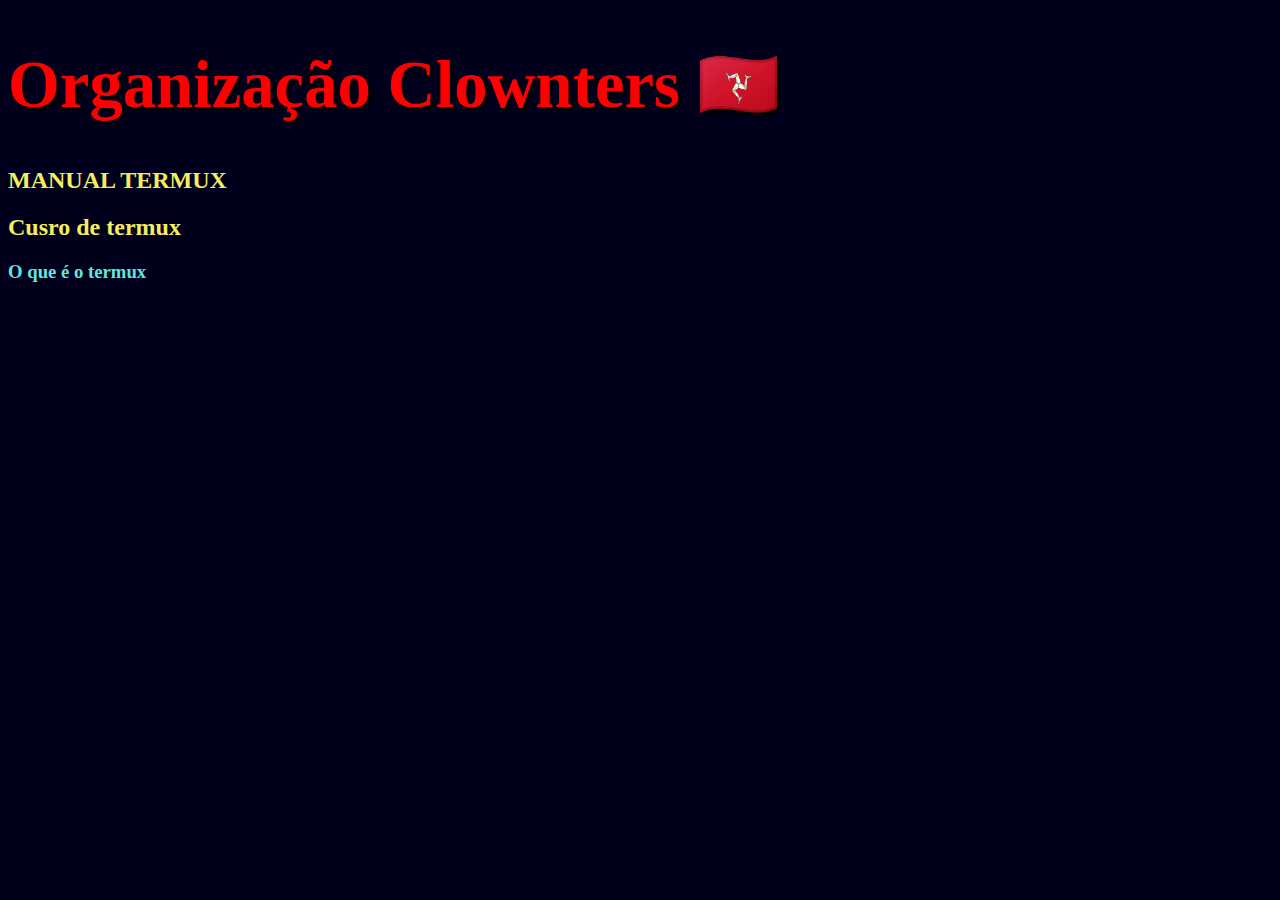
==== index.html @ b425c4f1 "Create index.html" ====
<!DOCTYPE html>
<html lang=pt-br>
  <head>
    <meta charset=UTF-8 content="Learn for free">
    <title>script</title>
    <style>
      h1
      {
        font-family: Ariel;
        font-size: 50pt;
        color: red;
        text-shadow: 3px 3px 3px black;
      }
      h2
      {
	font-family: verdana;
	color: #F3EE5F;
      }
      h3
      {
        font-family: verdana;
	color: #5FE7DF;
      }
    </style>
  </head>
  <body style="background-color:#00001c">
    <h1>Organização Clownters 🇮🇲</h1>
    <h2>MANUAL TERMUX<h2>
      <h2>Cusro de termux<h2>
        <h3>O que é o termux <h3>
  </body>
</html>
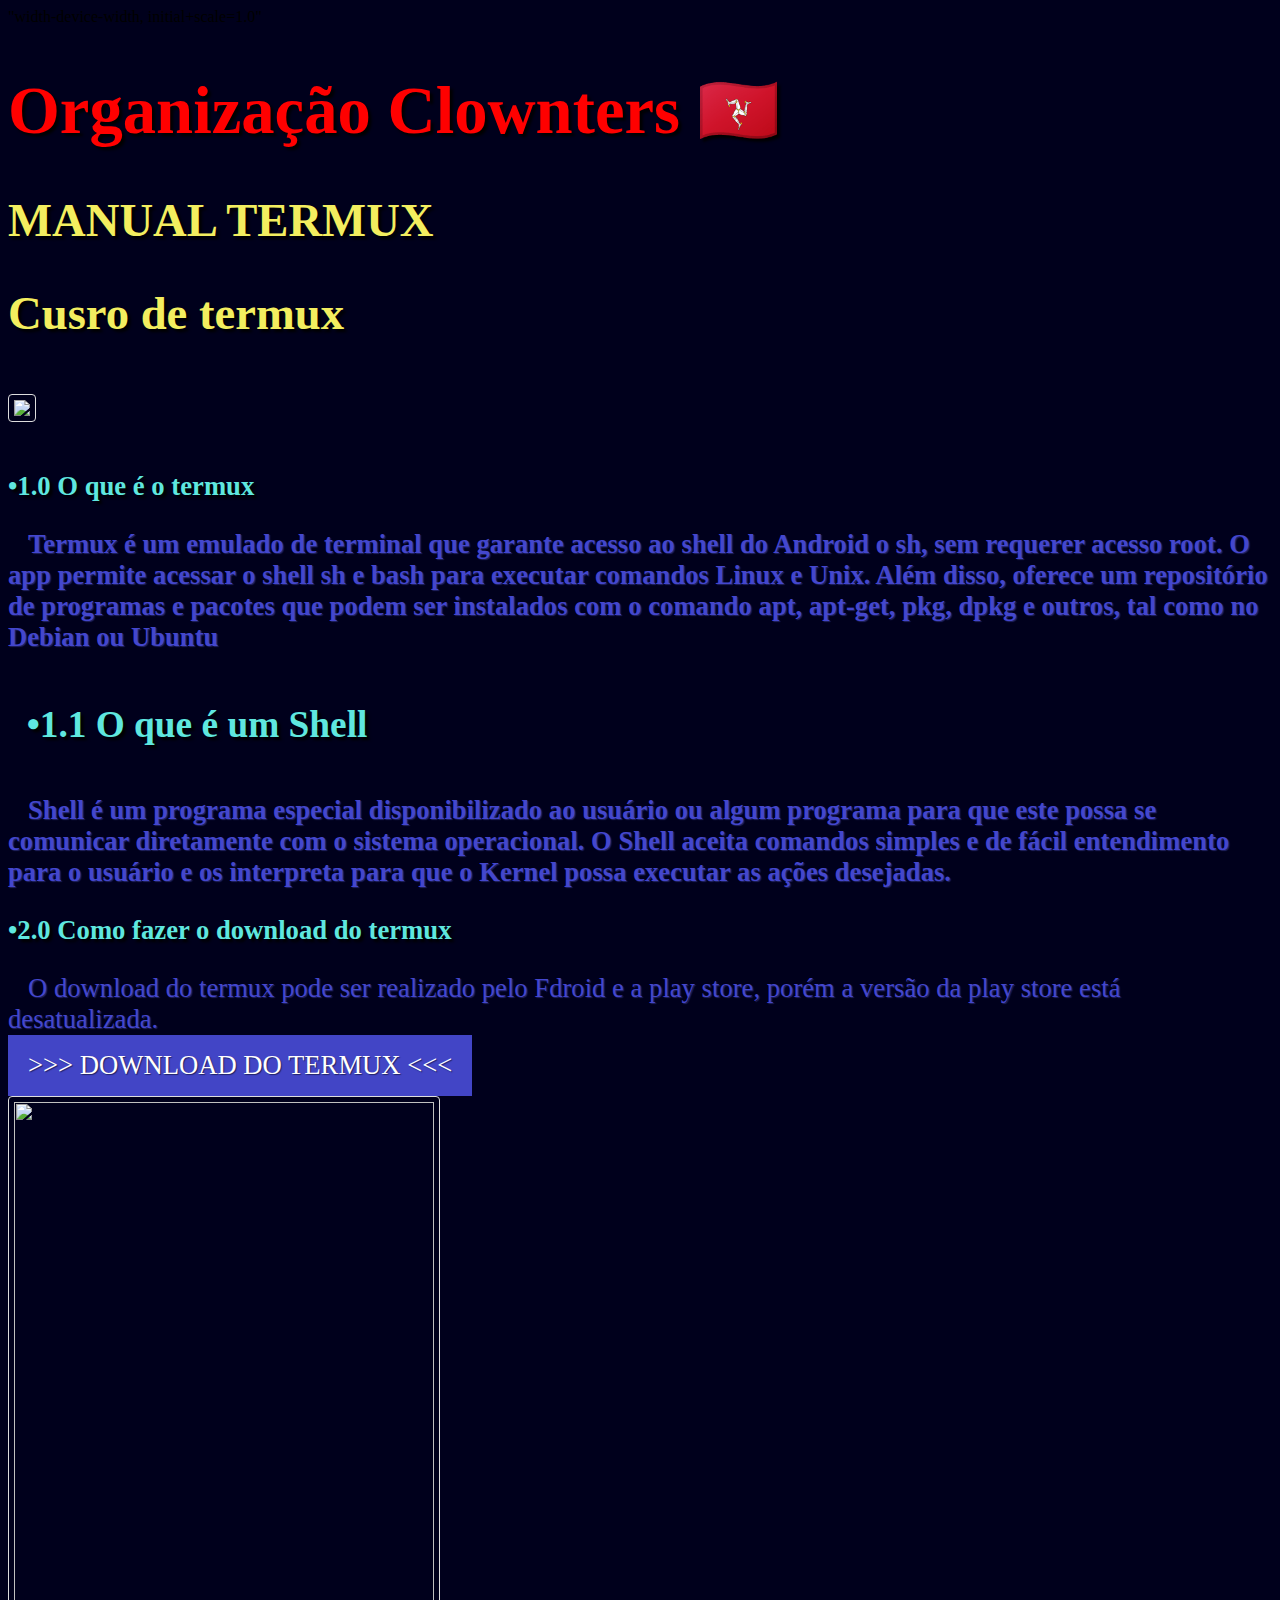
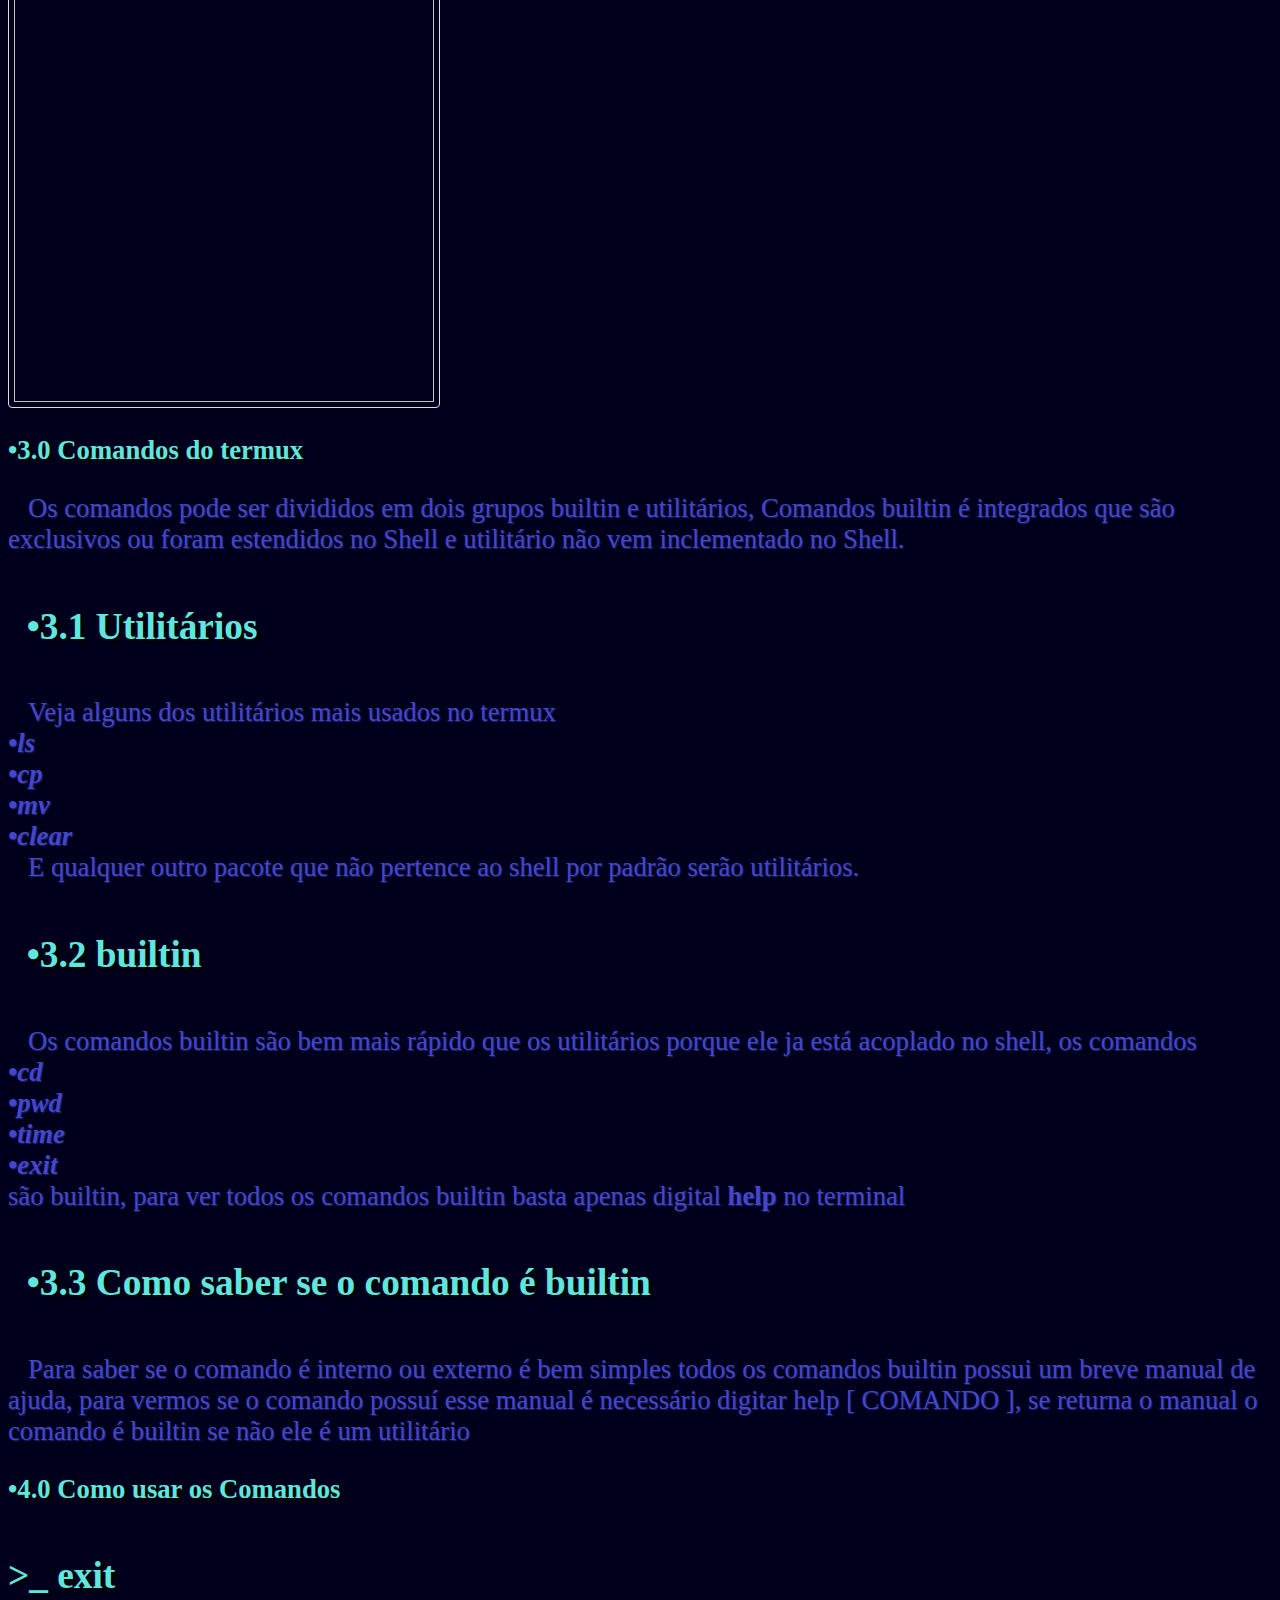
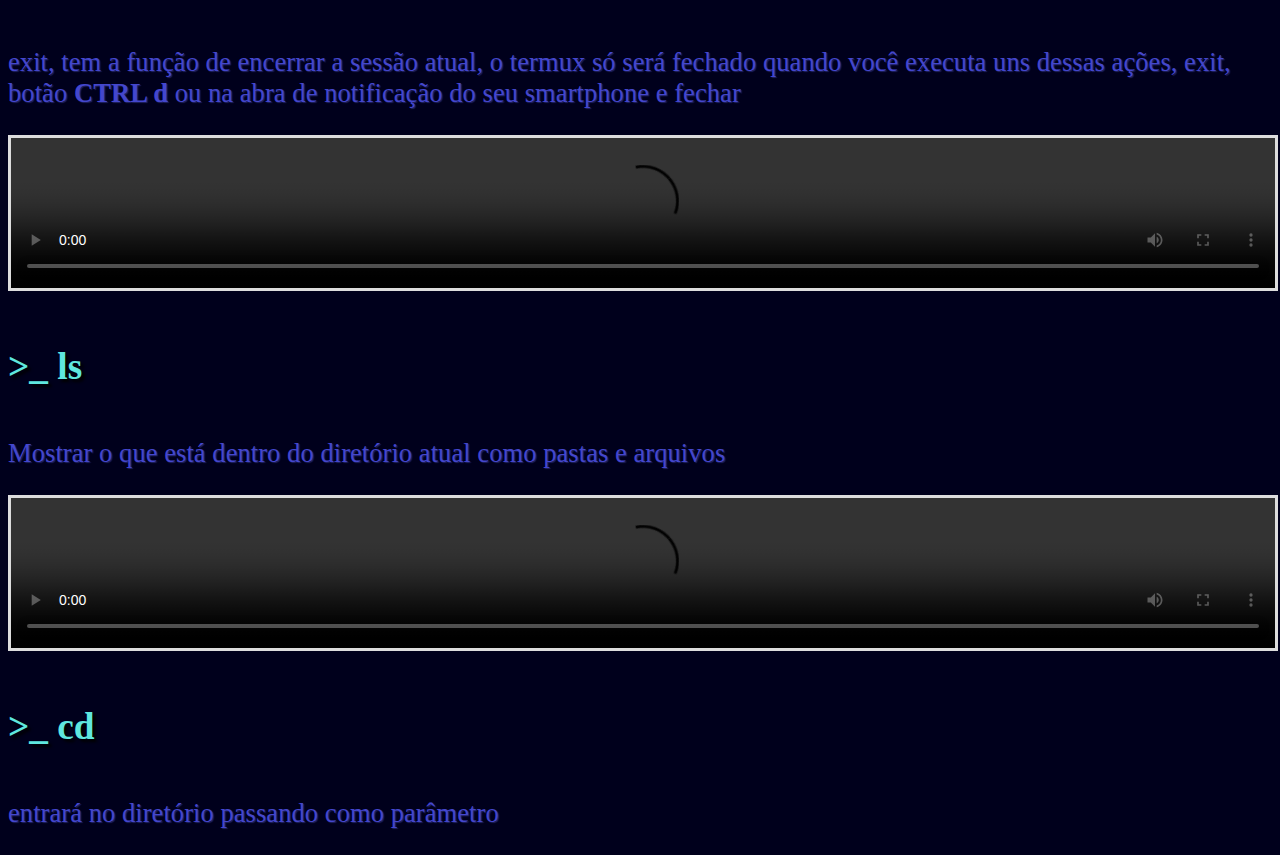
==== commit 54542ed9: "Update index.html" ====
--- a/index.html
+++ b/index.html
@@ -1,8 +1,9 @@
 <!DOCTYPE html>
 <html lang=pt-br>
-  <head>
-    <meta charset=UTF-8 content="Learn for free">
-    <title>script</title>
+"width-device-width, initial+scale=1.0"
+ <head> 
+  	<meta charset="UTF-8">
+    <title>Clownters 🇮🇲</title>
     <style>
       h1
       {
@@ -12,21 +13,128 @@
         text-shadow: 3px 3px 3px black;
       }
       h2
+			{
+			  font-family: verdana;
+			  font-size: 35pt;
+			  color: #F3EE5F;
+			  text-shadow: 3px 3px 3px black
+			}
+			h3
+			{
+			  font-family: verdana;
+			  font-size: 20pt;
+			  color: #5FE7DF;
+			  text-shadow: 3px 3px 3px black
+			}
+			img 
+			{
+      border: 1px solid #ddd;
+      border-radius: 4px;
+      padding: 5px
+      }
+ 			h4
+			{
+			  font-family: verdana;
+			  font-size: 28pt;
+			  color: #5FE7DF;
+			  text-shadow: 3px 3px 3px black
+			}
+			p
+			{
+			  font-family: verdana;
+			  font-size: 20pt;
+			  color: #4447cd;
+			  text-shadow: 1px 1px 1px #212364
+			}
+		  a:link, a:visited 
+		  {
+        background-color: #4245c6;
+        color: white;
+        padding: 15px 20px;
+        font-size: 20pt;
+        text-align: center;
+        text-decoration: none;
+        display: inline-block;
+      }
+      a:hover, a:active 
       {
-	font-family: verdana;
-	color: #F3EE5F;
+      background-color: red;
       }
-      h3
-      {
-        font-family: verdana;
-	color: #5FE7DF;
+      video
+      { 
+        border: 3px solid #ddd;
+        background: #00001c;
+        width: 100%;
+          
       }
-    </style>
+    </style>  
   </head>
   <body style="background-color:#00001c">
     <h1>Organização Clownters 🇮🇲</h1>
     <h2>MANUAL TERMUX<h2>
       <h2>Cusro de termux<h2>
-        <h3>O que é o termux <h3>
+        <img src="imagens/termux.png">
+        <h3>•1.0 O que é o termux<h3>
+          <p>
+&nbsp&nbsp&nbsp;Termux é um emulado de terminal que garante acesso ao shell do Android o sh, sem requerer acesso root. O app permite acessar o shell sh e bash para executar comandos Linux e Unix. Além disso, oferece um repositório de programas e pacotes que podem ser instalados com o comando apt, apt-get, pkg, dpkg e outros, tal como no Debian ou Ubuntu    				
+          </p>
+          <pre><h4>  •1.1 O que é um Shell</h4></pre>
+            <p>
+&nbsp&nbsp&nbsp;Shell é um programa especial disponibilizado ao usuário ou algum programa para que este possa se comunicar diretamente com o sistema operacional. O Shell aceita comandos simples e de fácil entendimento para o usuário e os interpreta para que o Kernel possa executar as ações desejadas.
+            </p>
+        <h3>•2.0 Como fazer o download do termux</h3>
+          <p>
+&nbsp&nbsp&nbsp;O download do termux pode ser realizado pelo Fdroid e a play store, porém a versão da play store está desatualizada.<br> 
+            <a href="https://f-droid.org/repo/com.termux_118.apk" target="_blank">  >>> DOWNLOAD DO TERMUX <<<  </a></br>
+            <img src="imagens/termux_banner.png" lt="Termux" width=420 height=900 />
+          </p>
+        <h3>•3.0 Comandos do termux</h3>
+          <p>
+&nbsp&nbsp&nbsp;Os comandos pode ser divididos em dois grupos builtin e utilitários, Comandos builtin é integrados que são exclusivos ou foram estendidos no Shell e utilitário não vem inclementado no Shell.
+          </p>
+          <pre><h4>  •3.1 Utilitários</h4></pre>
+            <p>
+&nbsp&nbsp&nbsp;Veja alguns dos utilitários mais usados no termux
+              <i><b><br>
+              •ls</br>
+              •cp</br>
+              •mv</br>
+              •clear</br>
+              </b></i>
+&nbsp&nbsp&nbsp;E qualquer outro pacote que não pertence ao shell por padrão serão utilitários.
+            </p>
+          <pre><h4>  •3.2 builtin</h4></pre>
+            <p>
+&nbsp&nbsp&nbsp;Os comandos builtin são bem mais rápido que os utilitários porque ele ja está acoplado no shell, os comandos
+            		<i><b></br>
+    				    •cd</br>
+            		•pwd</br>
+            		•time</br>
+            		•exit</br>
+               </b></i>
+são builtin, para ver todos os comandos builtin basta apenas digital <b>help</b> no terminal
+            </p>
+          <pre><h4>  •3.3 Como saber se o comando é builtin</h4></pre> 
+            <p>
+&nbsp&nbsp&nbsp;Para saber se o comando é interno ou externo é bem simples todos os comandos builtin possui um breve manual de ajuda, para vermos se o comando possuí esse manual é necessário digitar help [ COMANDO ], se returna o manual o comando é builtin se não ele é um utilitário
+            </p>           
+        <h3>•4.0 Como usar os Comandos</h3>
+        <h4>>_ exit</h4>
+        <p> 
+exit, tem a função de encerrar a sessão atual, o termux só será fechado quando você executa uns dessas ações, exit, botão <b>CTRL d</b> ou na abra de notificação do seu smartphone e fechar
+        </p>
+        <video controls>
+        	 <source src="videos/termux_exit.mp4" type="video/mp4">
+        falha 	  
+        </video>
+        <h4>>_ ls</h4>
+        <p>
+Mostrar o que está dentro do diretório atual como pastas e arquivos
+        </p>
+        <video controls>
+          <source src="videos/termux_ls.mp4" type="video/mp4">
+        </video>
+        <h4>>_ cd</h4>
+        <p>entrará no diretório passando como parâmetro			</p>            
   </body>
 </html>
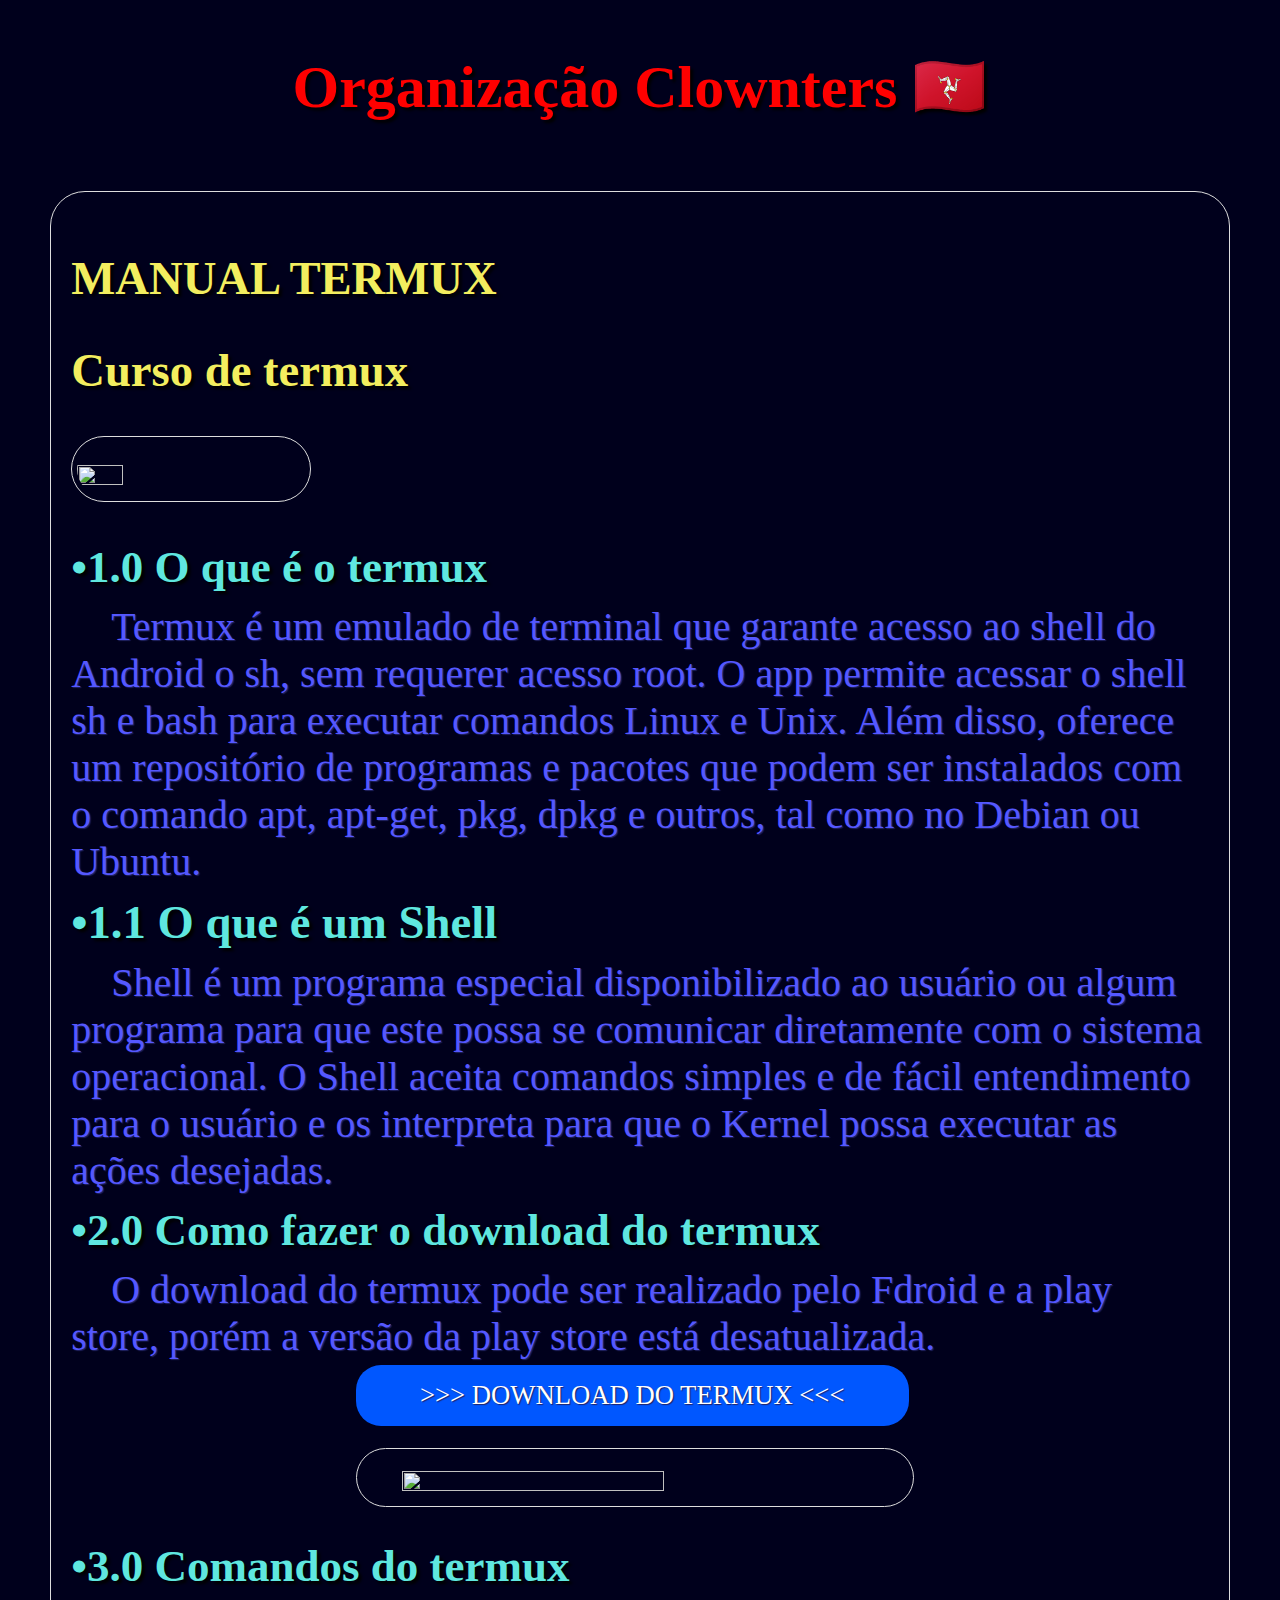
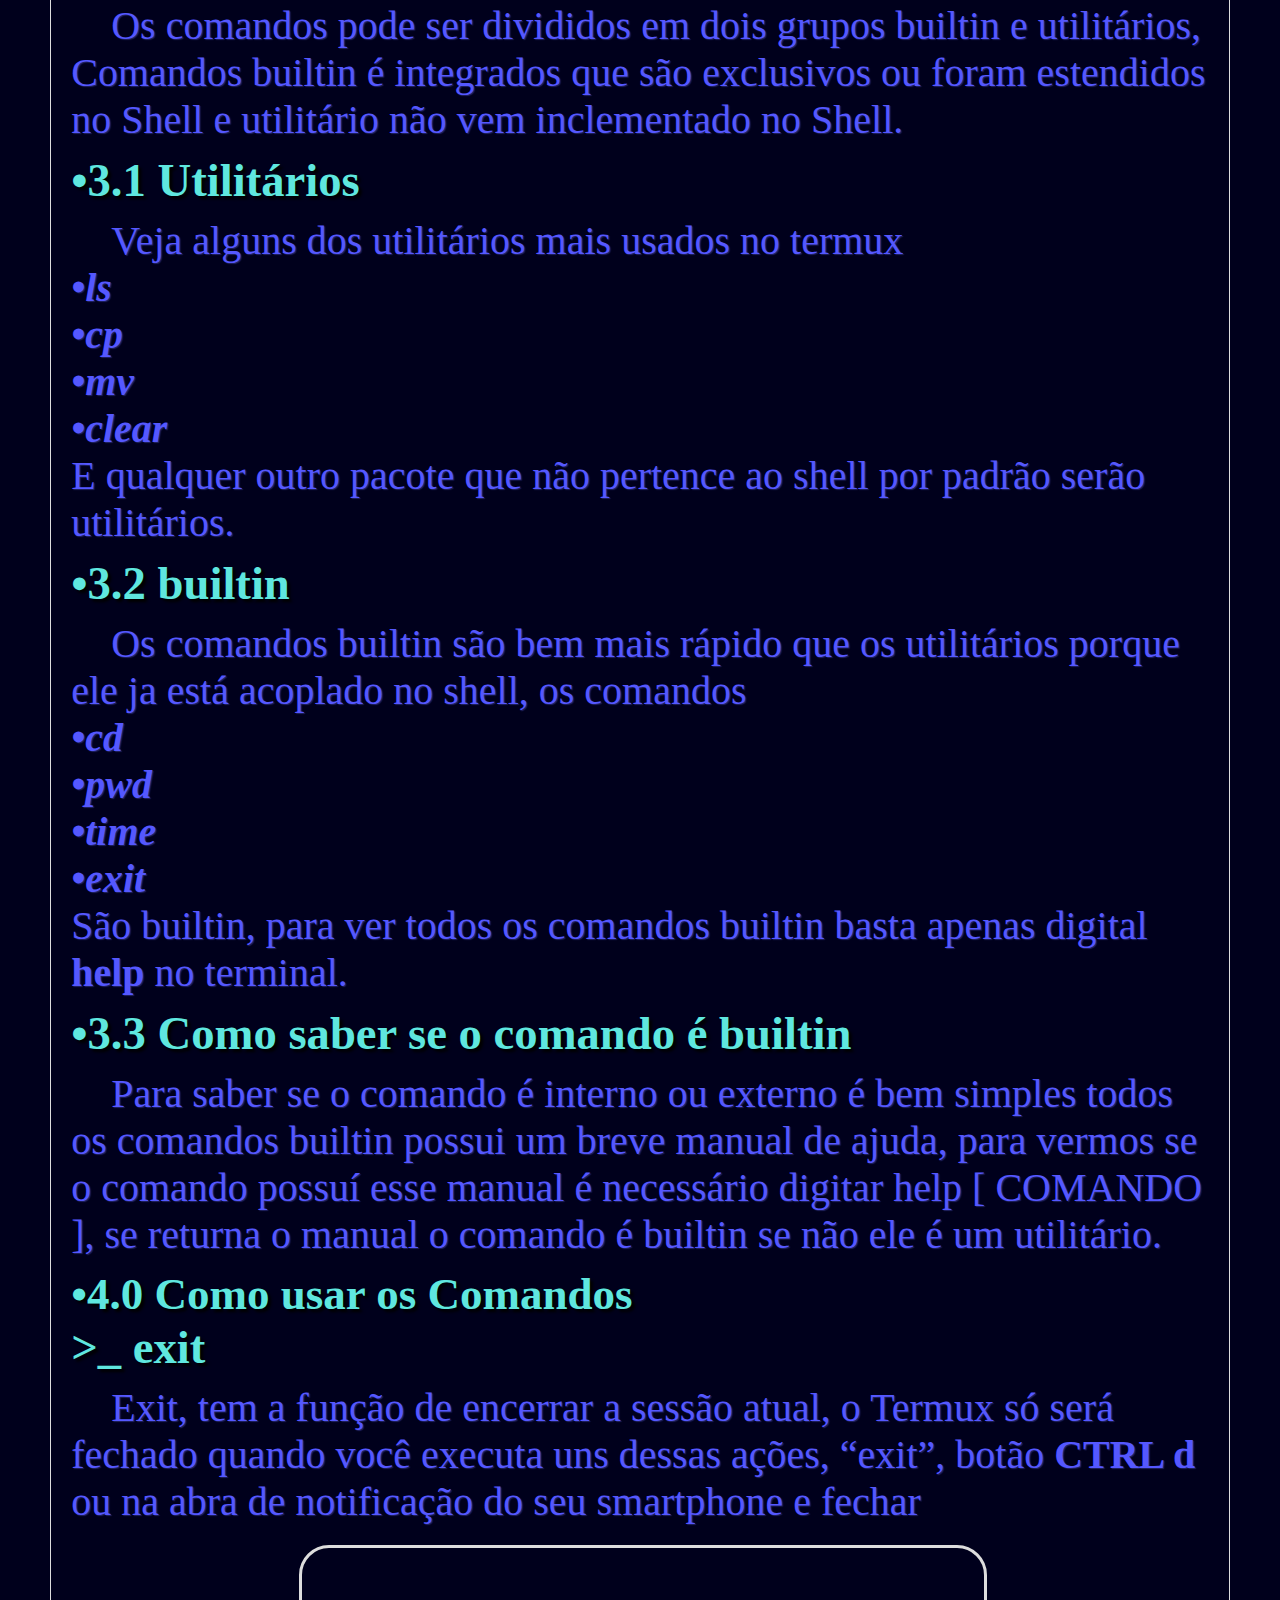
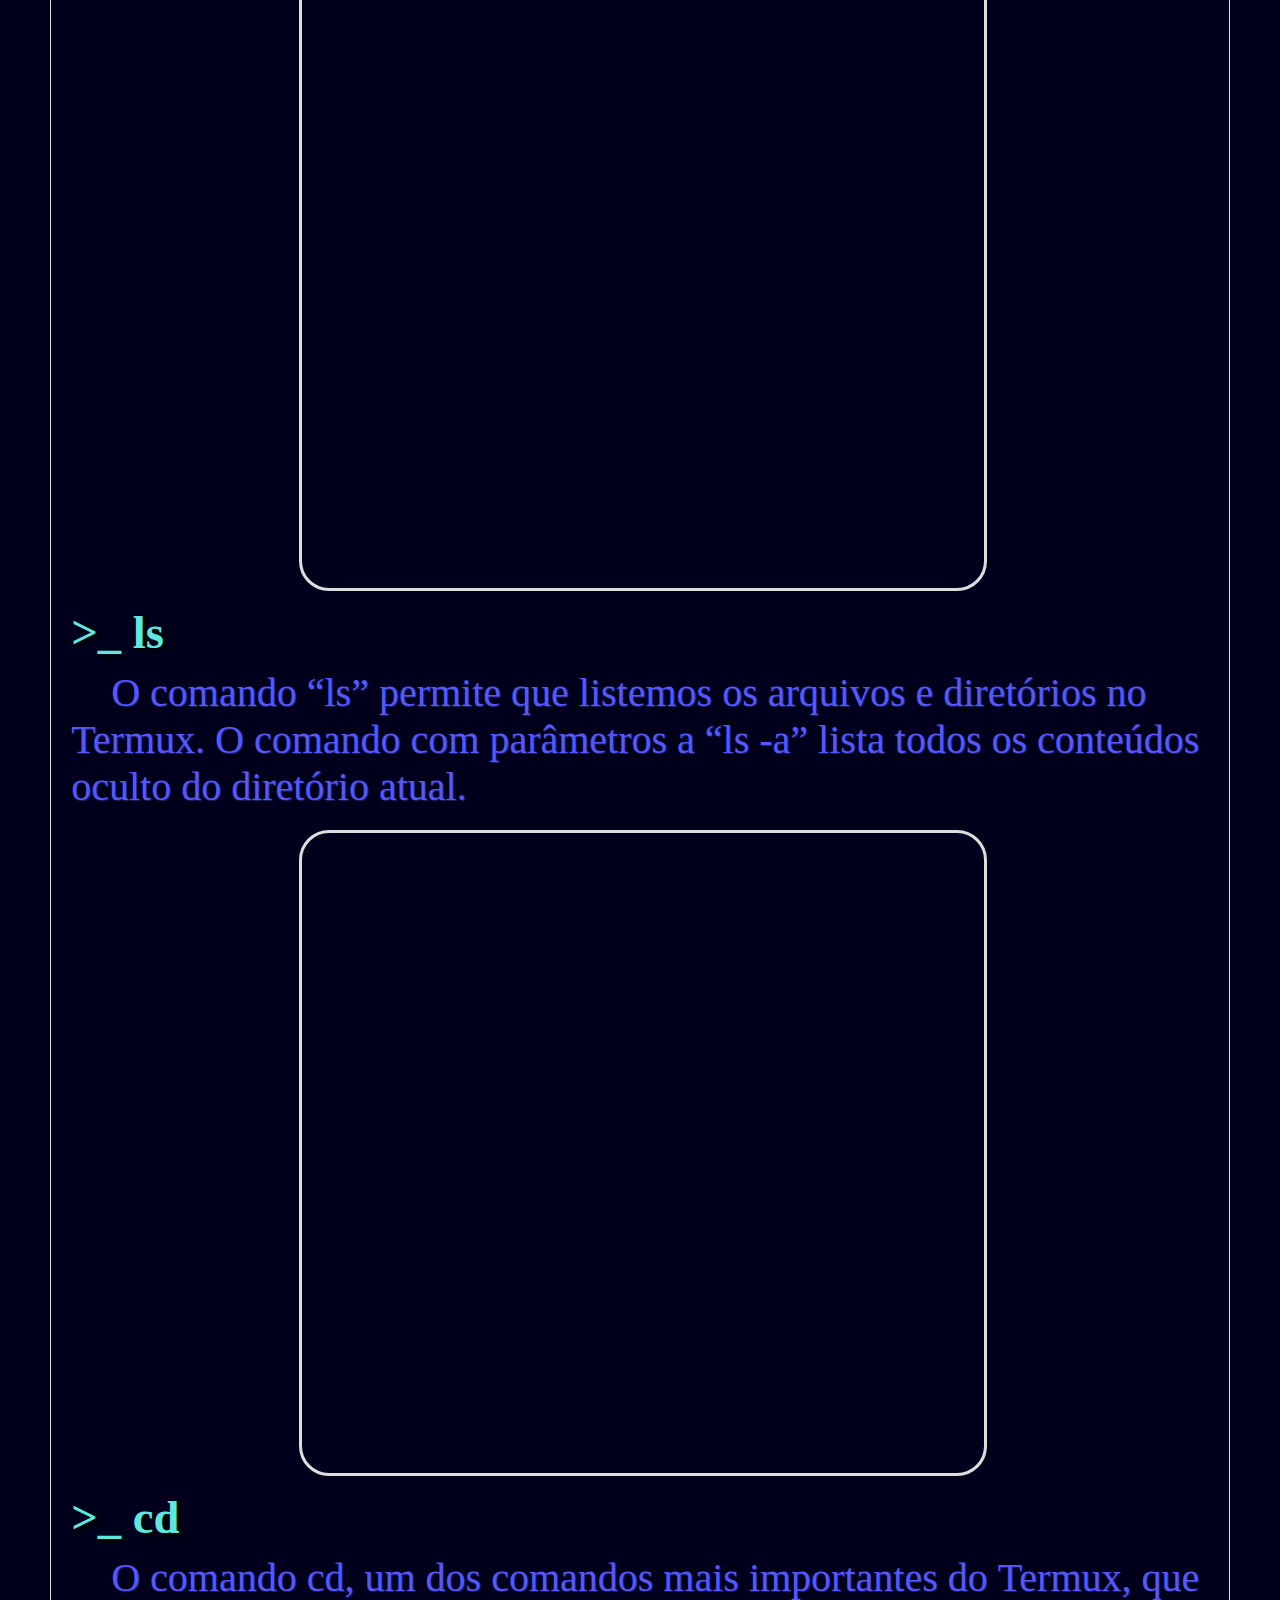
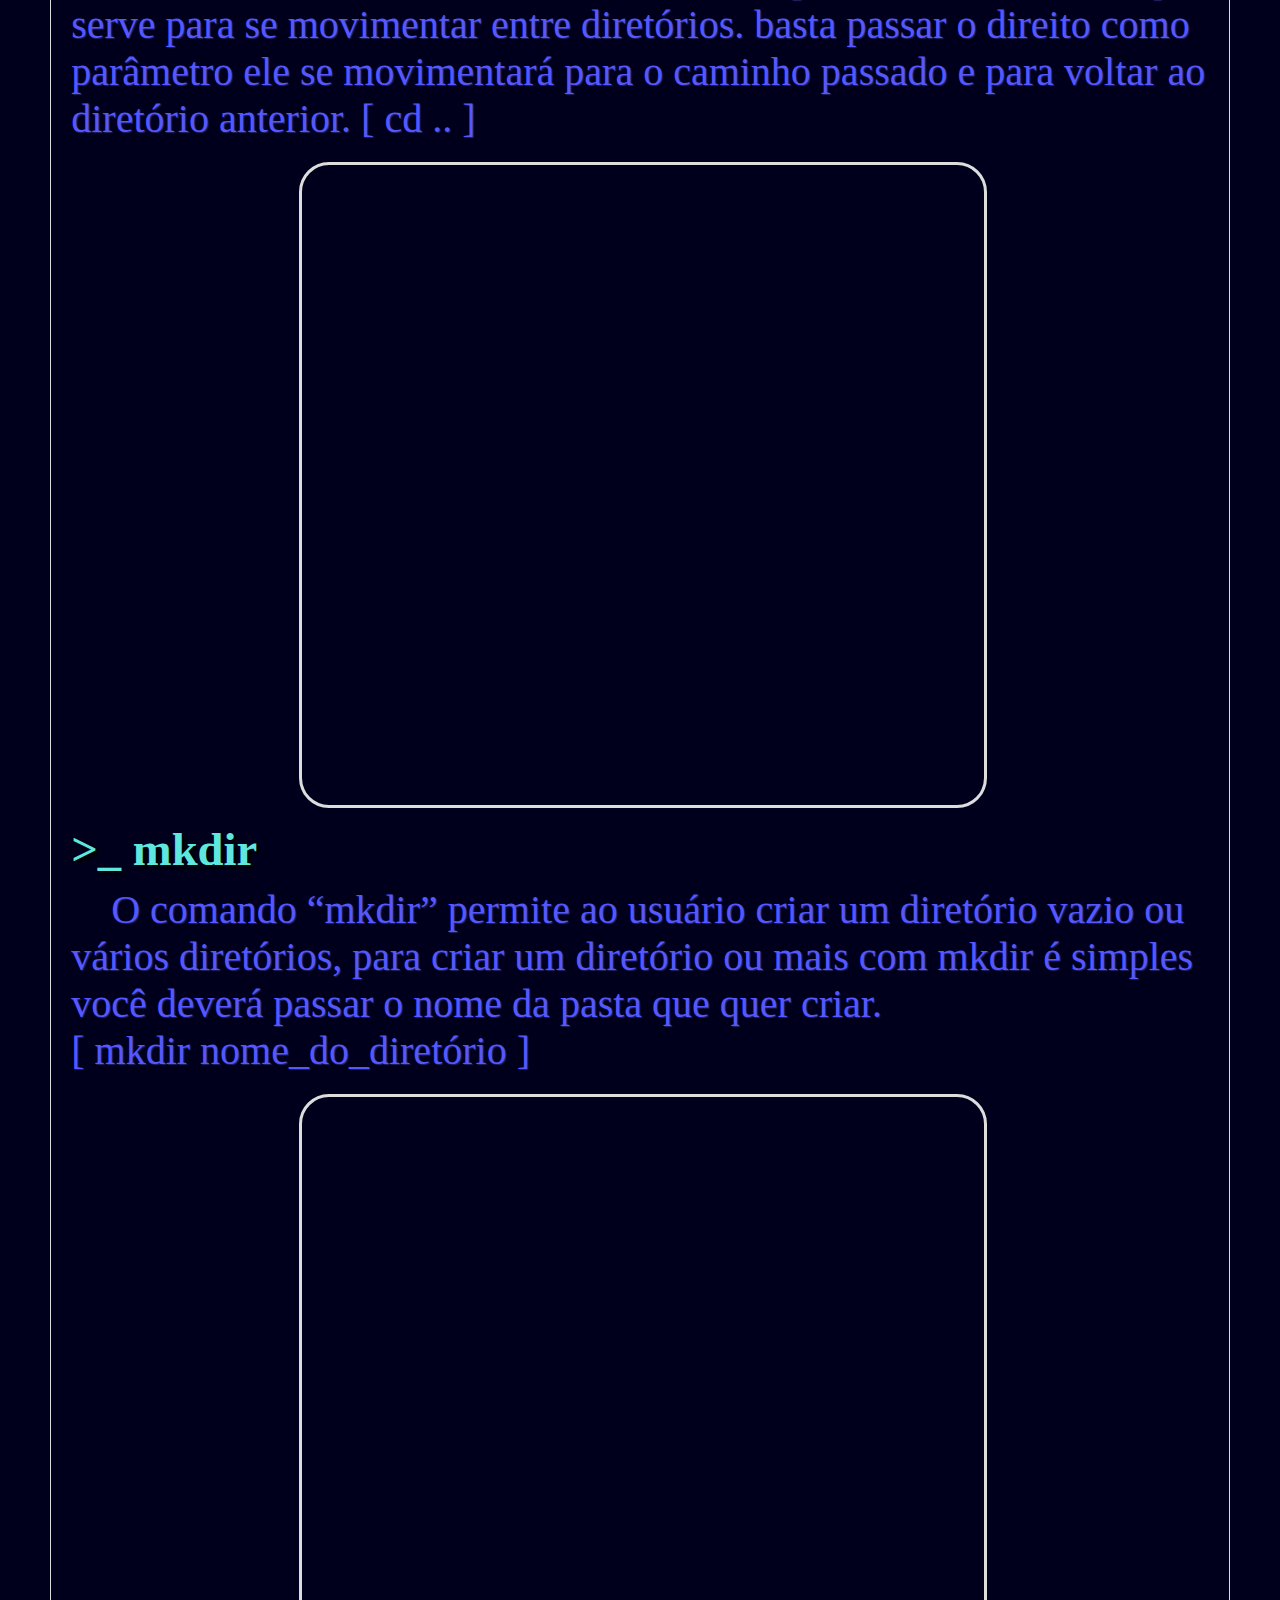
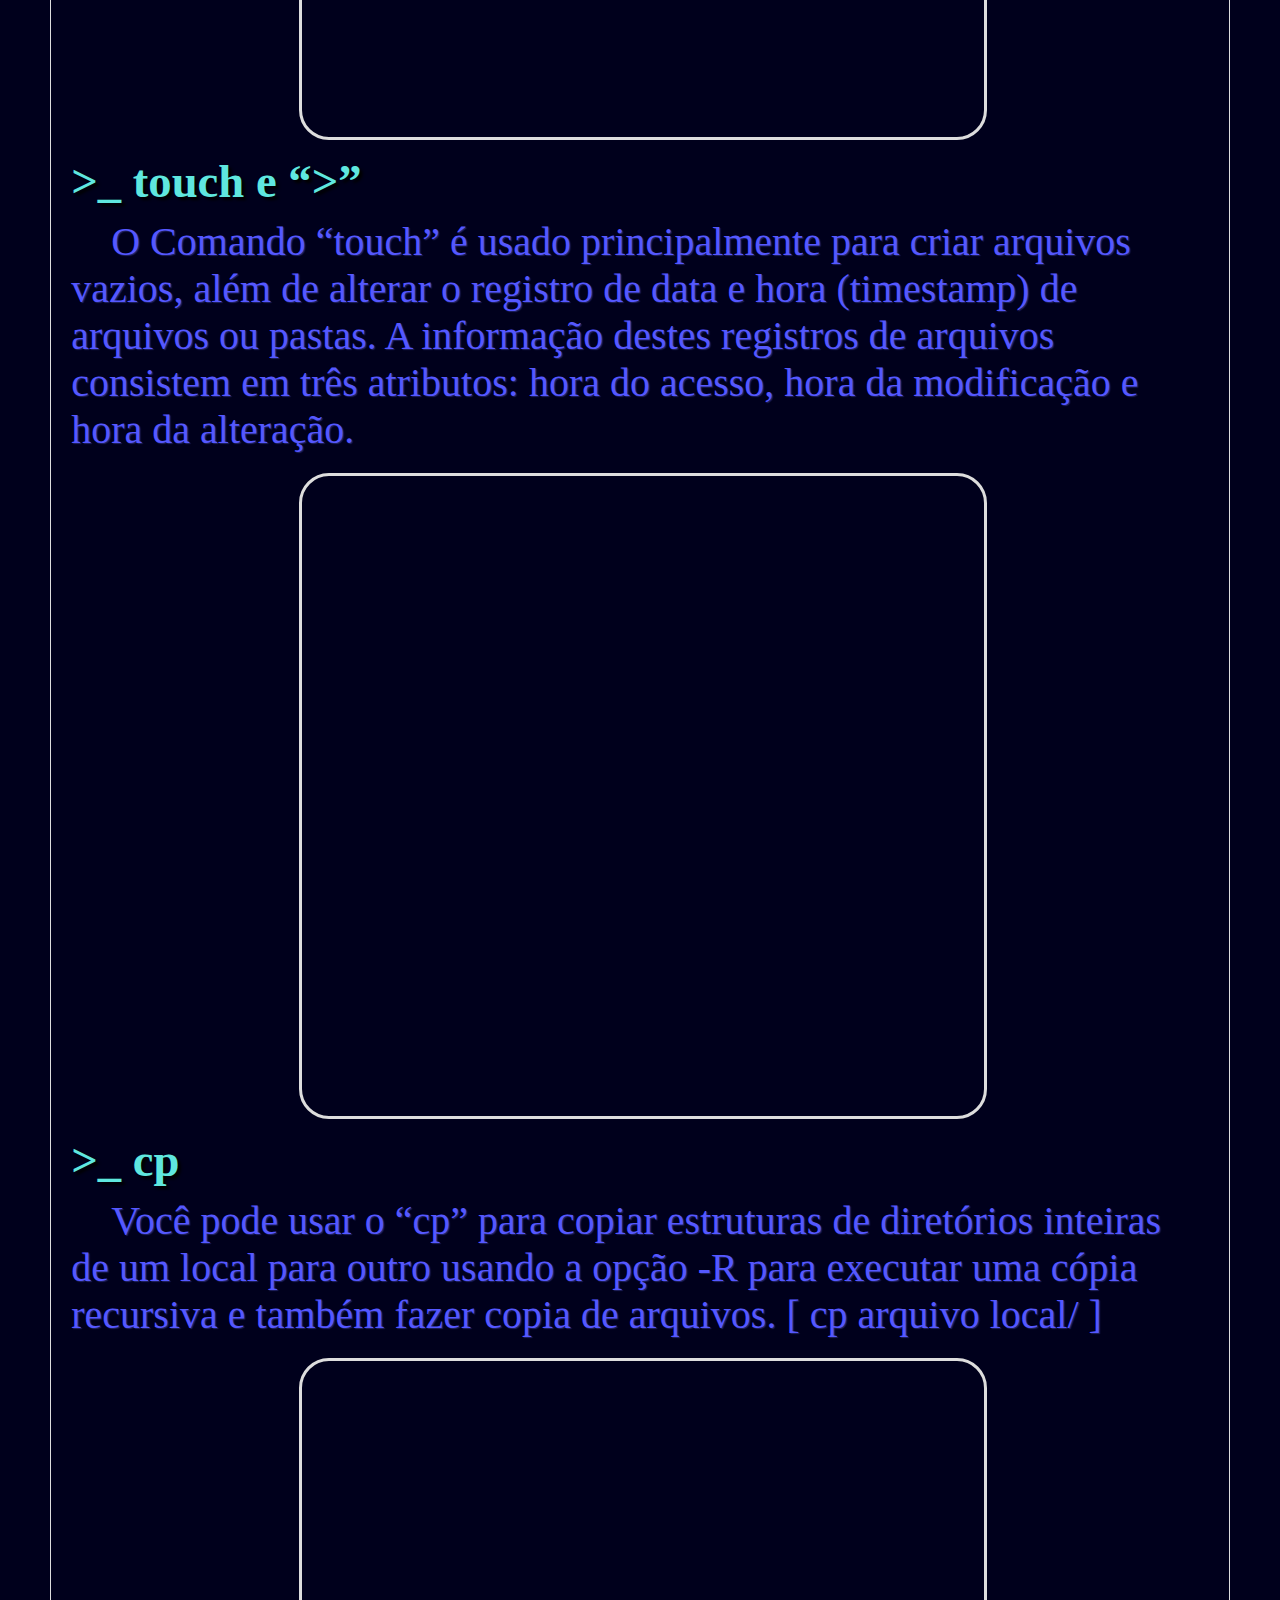
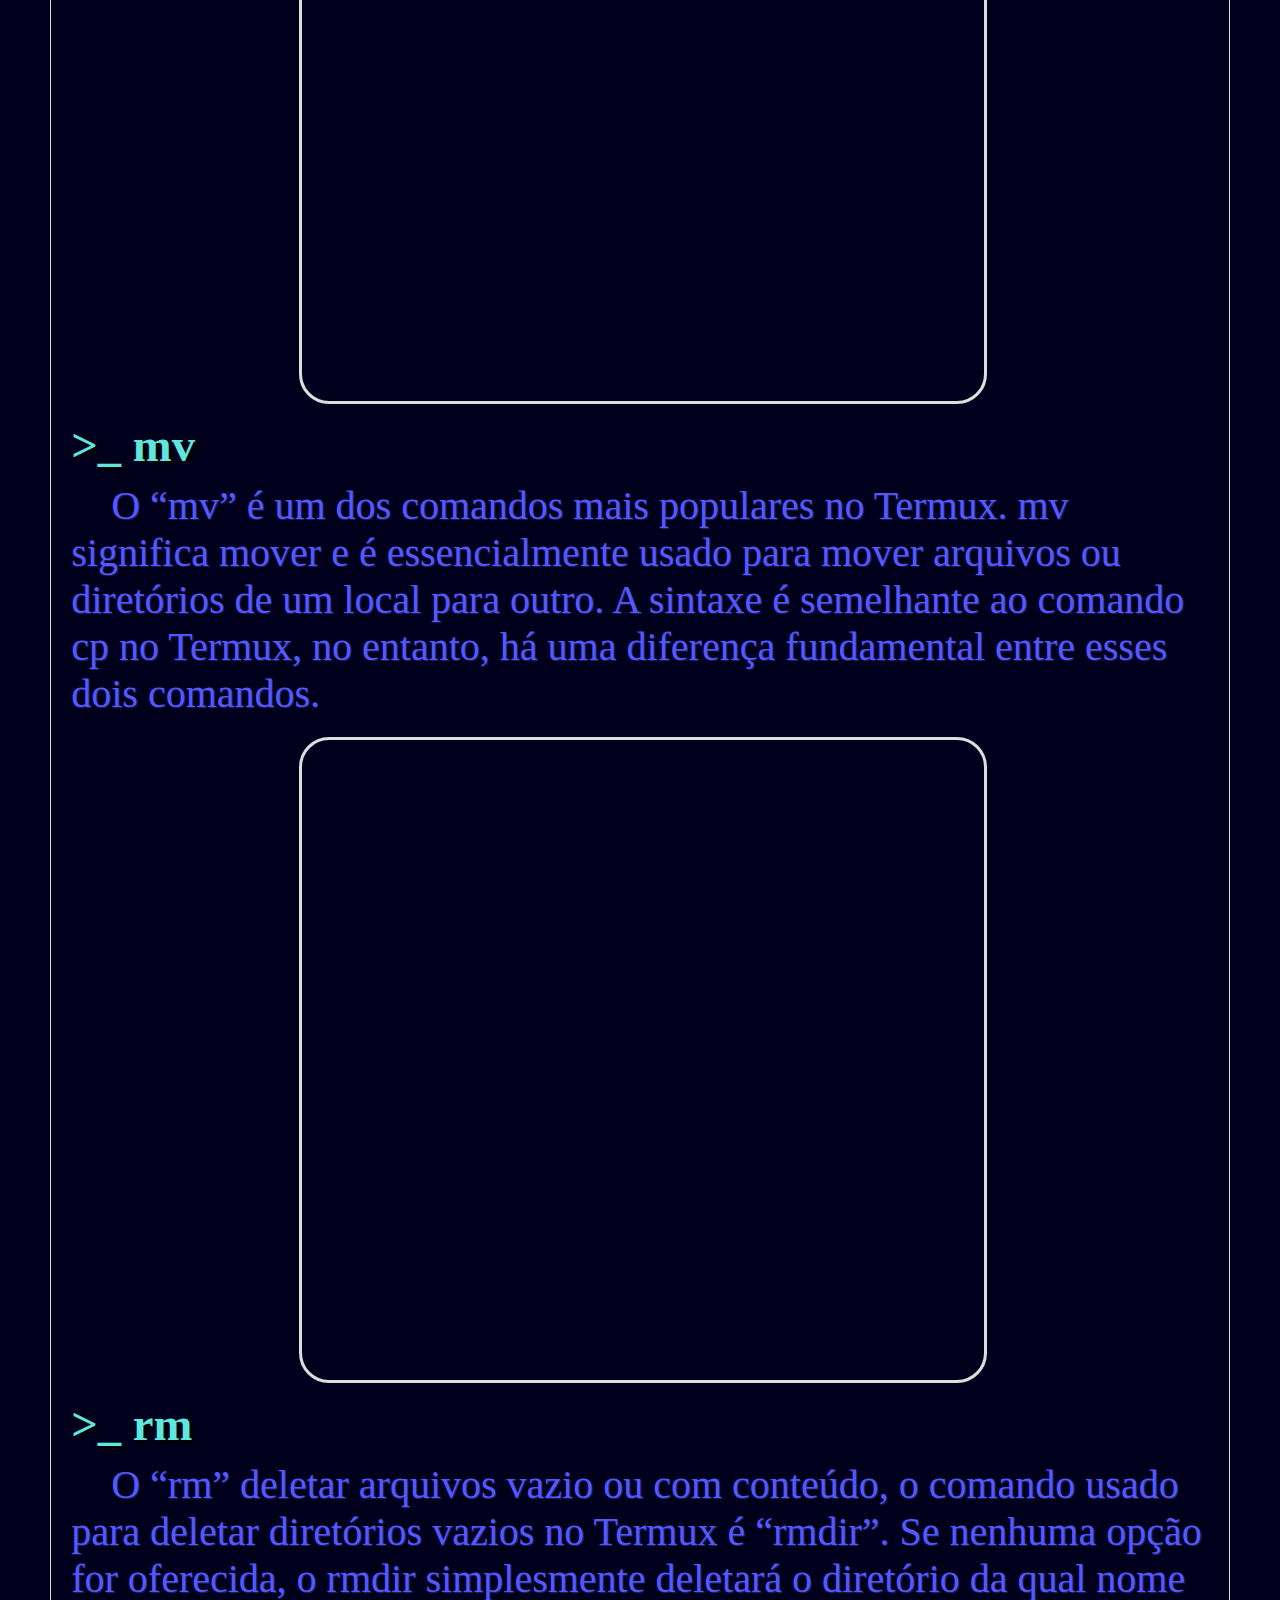
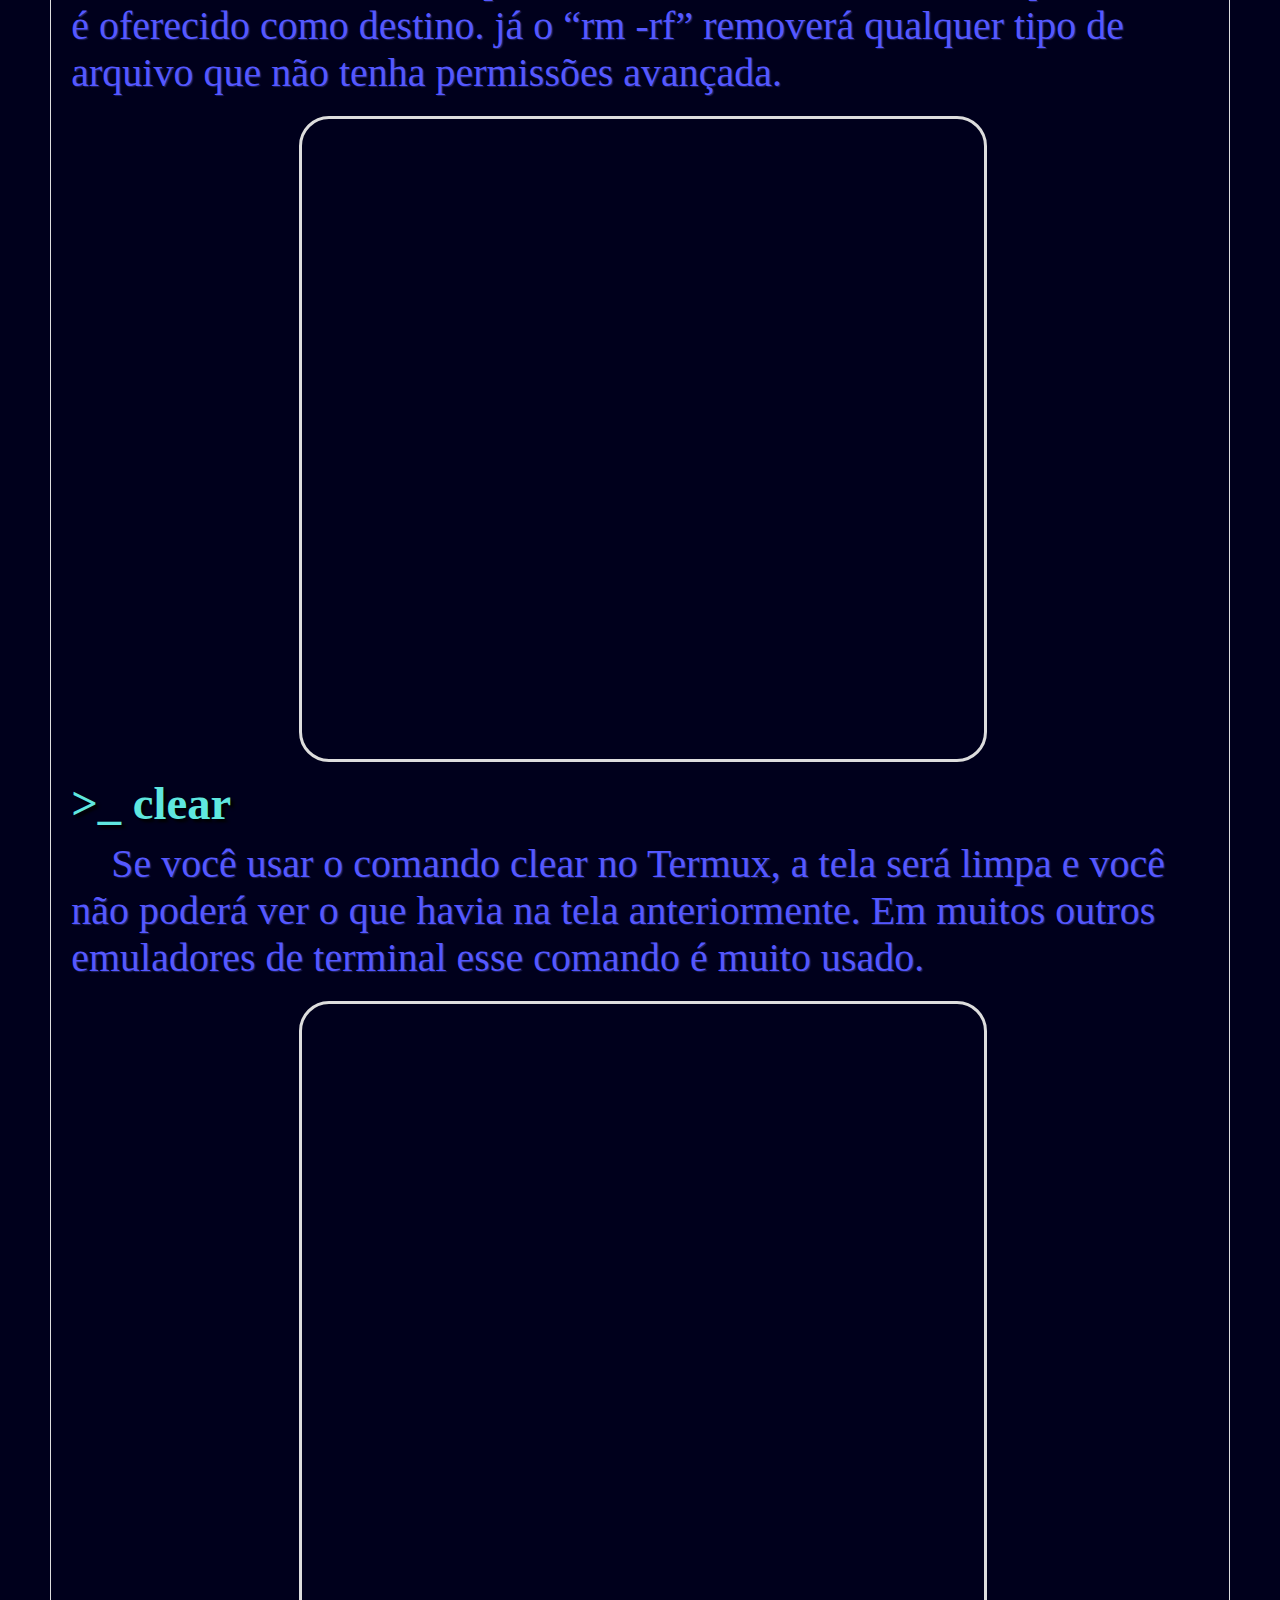
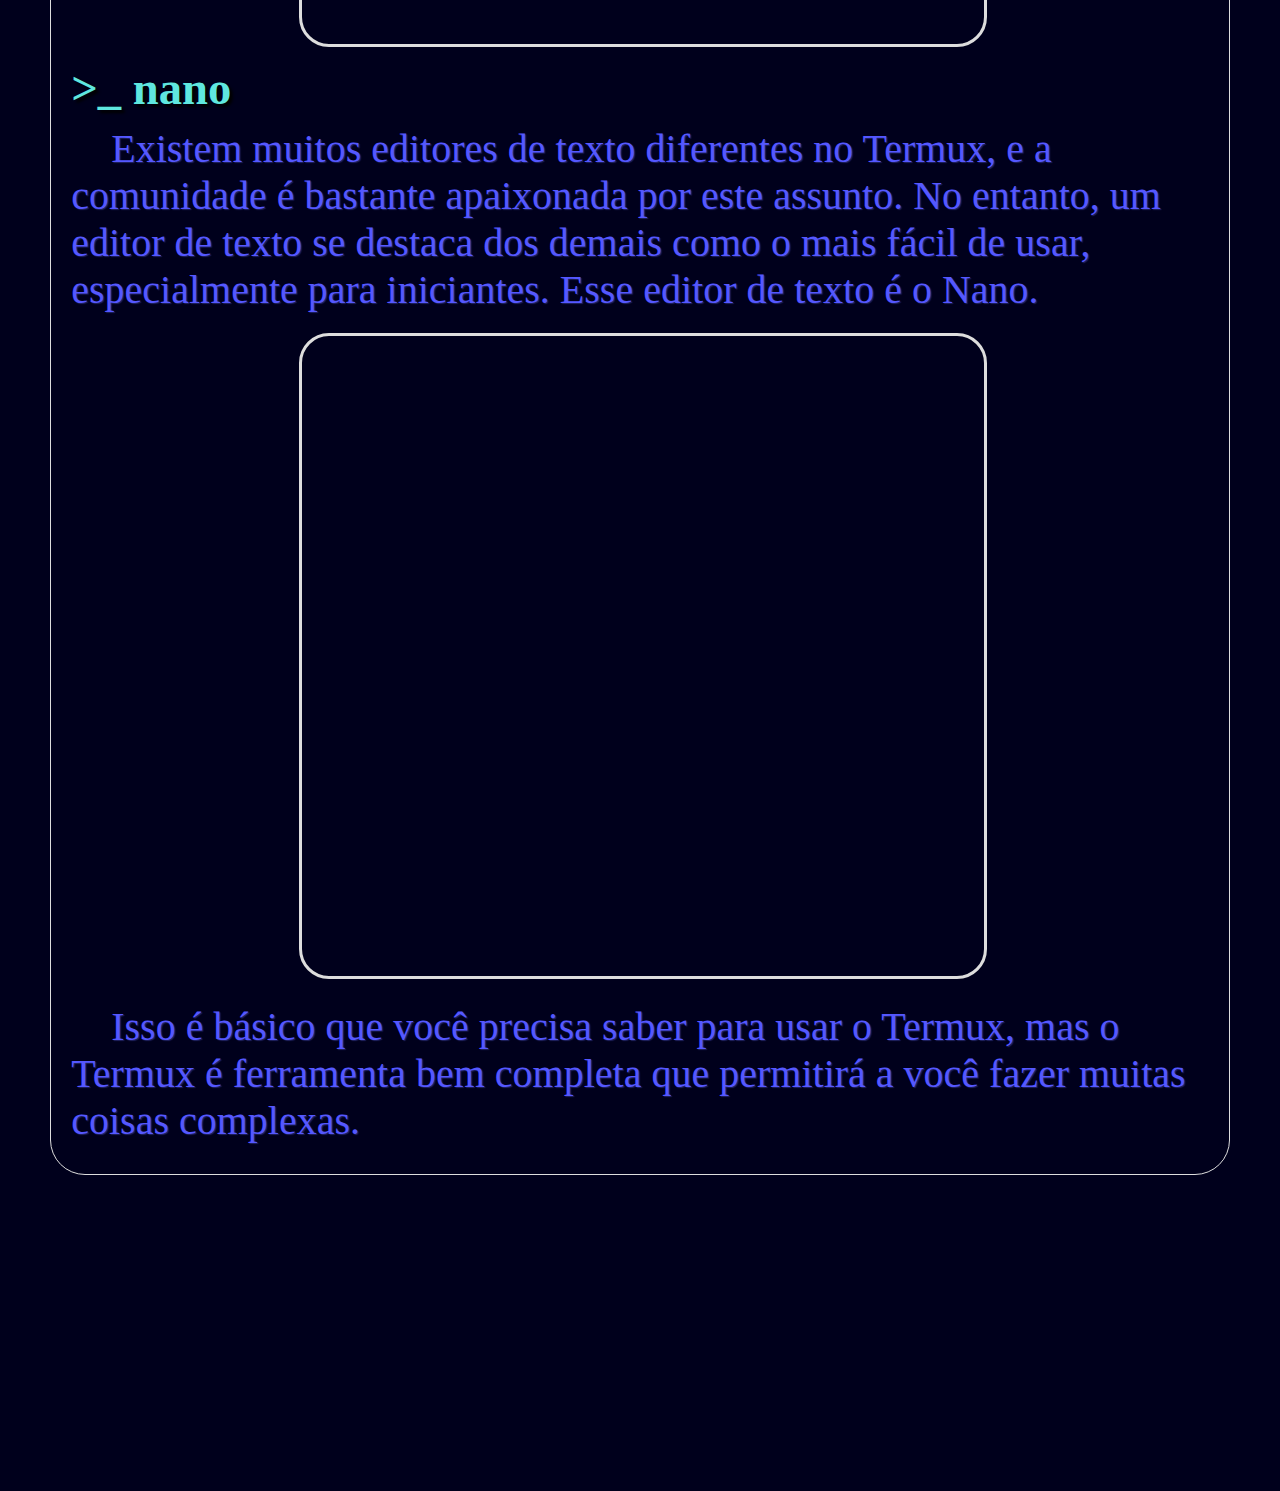
==== commit 44374aae: "Update index.html" ====
--- a/index.html
+++ b/index.html
@@ -1,140 +1,230 @@
 <!DOCTYPE html>
-<html lang=pt-br>
-"width-device-width, initial+scale=1.0"
- <head> 
-  	<meta charset="UTF-8">
-    <title>Clownters 🇮🇲</title>
-    <style>
-      h1
-      {
-        font-family: Ariel;
-        font-size: 50pt;
-        color: red;
-        text-shadow: 3px 3px 3px black;
-      }
-      h2
-			{
-			  font-family: verdana;
-			  font-size: 35pt;
-			  color: #F3EE5F;
-			  text-shadow: 3px 3px 3px black
-			}
-			h3
-			{
-			  font-family: verdana;
-			  font-size: 20pt;
-			  color: #5FE7DF;
-			  text-shadow: 3px 3px 3px black
-			}
-			img 
-			{
-      border: 1px solid #ddd;
-      border-radius: 4px;
-      padding: 5px
-      }
- 			h4
-			{
-			  font-family: verdana;
-			  font-size: 28pt;
-			  color: #5FE7DF;
-			  text-shadow: 3px 3px 3px black
-			}
-			p
-			{
-			  font-family: verdana;
-			  font-size: 20pt;
-			  color: #4447cd;
-			  text-shadow: 1px 1px 1px #212364
-			}
-		  a:link, a:visited 
-		  {
-        background-color: #4245c6;
-        color: white;
-        padding: 15px 20px;
-        font-size: 20pt;
-        text-align: center;
-        text-decoration: none;
-        display: inline-block;
-      }
-      a:hover, a:active 
-      {
-      background-color: red;
-      }
-      video
-      { 
-        border: 3px solid #ddd;
-        background: #00001c;
-        width: 100%;
-          
-      }
-    </style>  
-  </head>
-  <body style="background-color:#00001c">
-    <h1>Organização Clownters 🇮🇲</h1>
-    <h2>MANUAL TERMUX<h2>
-      <h2>Cusro de termux<h2>
-        <img src="imagens/termux.png">
-        <h3>•1.0 O que é o termux<h3>
-          <p>
-&nbsp&nbsp&nbsp;Termux é um emulado de terminal que garante acesso ao shell do Android o sh, sem requerer acesso root. O app permite acessar o shell sh e bash para executar comandos Linux e Unix. Além disso, oferece um repositório de programas e pacotes que podem ser instalados com o comando apt, apt-get, pkg, dpkg e outros, tal como no Debian ou Ubuntu    				
-          </p>
-          <pre><h4>  •1.1 O que é um Shell</h4></pre>
-            <p>
-&nbsp&nbsp&nbsp;Shell é um programa especial disponibilizado ao usuário ou algum programa para que este possa se comunicar diretamente com o sistema operacional. O Shell aceita comandos simples e de fácil entendimento para o usuário e os interpreta para que o Kernel possa executar as ações desejadas.
-            </p>
-        <h3>•2.0 Como fazer o download do termux</h3>
-          <p>
-&nbsp&nbsp&nbsp;O download do termux pode ser realizado pelo Fdroid e a play store, porém a versão da play store está desatualizada.<br> 
-            <a href="https://f-droid.org/repo/com.termux_118.apk" target="_blank">  >>> DOWNLOAD DO TERMUX <<<  </a></br>
-            <img src="imagens/termux_banner.png" lt="Termux" width=420 height=900 />
-          </p>
-        <h3>•3.0 Comandos do termux</h3>
-          <p>
-&nbsp&nbsp&nbsp;Os comandos pode ser divididos em dois grupos builtin e utilitários, Comandos builtin é integrados que são exclusivos ou foram estendidos no Shell e utilitário não vem inclementado no Shell.
-          </p>
-          <pre><h4>  •3.1 Utilitários</h4></pre>
-            <p>
-&nbsp&nbsp&nbsp;Veja alguns dos utilitários mais usados no termux
-              <i><b><br>
-              •ls</br>
-              •cp</br>
-              •mv</br>
-              •clear</br>
-              </b></i>
-&nbsp&nbsp&nbsp;E qualquer outro pacote que não pertence ao shell por padrão serão utilitários.
-            </p>
-          <pre><h4>  •3.2 builtin</h4></pre>
-            <p>
-&nbsp&nbsp&nbsp;Os comandos builtin são bem mais rápido que os utilitários porque ele ja está acoplado no shell, os comandos
-            		<i><b></br>
-    				    •cd</br>
-            		•pwd</br>
-            		•time</br>
-            		•exit</br>
-               </b></i>
-são builtin, para ver todos os comandos builtin basta apenas digital <b>help</b> no terminal
-            </p>
-          <pre><h4>  •3.3 Como saber se o comando é builtin</h4></pre> 
-            <p>
-&nbsp&nbsp&nbsp;Para saber se o comando é interno ou externo é bem simples todos os comandos builtin possui um breve manual de ajuda, para vermos se o comando possuí esse manual é necessário digitar help [ COMANDO ], se returna o manual o comando é builtin se não ele é um utilitário
-            </p>           
-        <h3>•4.0 Como usar os Comandos</h3>
-        <h4>>_ exit</h4>
-        <p> 
-exit, tem a função de encerrar a sessão atual, o termux só será fechado quando você executa uns dessas ações, exit, botão <b>CTRL d</b> ou na abra de notificação do seu smartphone e fechar
-        </p>
-        <video controls>
-        	 <source src="videos/termux_exit.mp4" type="video/mp4">
-        falha 	  
-        </video>
-        <h4>>_ ls</h4>
-        <p>
-Mostrar o que está dentro do diretório atual como pastas e arquivos
-        </p>
-        <video controls>
-          <source src="videos/termux_ls.mp4" type="video/mp4">
-        </video>
-        <h4>>_ cd</h4>
-        <p>entrará no diretório passando como parâmetro			</p>            
-  </body>
+<html lang="pt-br">
+<head> 
+  <meta charset="UTF-8">
+  <title>Clownters </title>
+  <link rel="stylesheet" href="style.css">
+  <style>
+  body
+  {
+  background-color:#00001c;
+  }
+  h1
+  {
+  color:red;
+  font-family:Ariel;
+  font-size:60px;
+  text-shadow:3px 3px 3px black;
+  text-align:center;
+  width:90%;
+  margin:2% auto 2% auto;
+  }
+  h2
+  {
+  font-size:50px;
+  font-family:verdana;
+  font-size:35pt;
+  color:#F3EE5F;
+  text-shadow:3px 3px 3px black;
+  }
+  h3
+  {
+  font-family:verdana;
+  font-size:45px;
+  color:#5FE7DF;
+  text-shadow:3px 3px 3px black;
+  margin:0px auto 0px auto;
+  }
+  img
+  {  
+  border:1px solid #ddd;
+  border-radius:35px;
+  padding:5px;
+  height:59%;
+  width:48%;
+  margin:2% 25% 2% 25%;
+  }
+  .img
+  {
+  border:1px solid #ddd;
+  border-radius:35px;
+  padding:5px;
+  height:20%;
+  width:20%;
+  margin:0px;
+  }
+  h4
+  {
+  font-family:verdana;
+  font-size:35pt;
+  color:#5FE7DF;
+  text-shadow:3px 3px 3px black;
+  margin:0px auto 0px auto;
+  }
+  p
+  {
+  font-family:verdana;
+  font-size:30pt;
+  color:#5558ff;
+  text-shadow:1px 1px 1px #212364;
+  text-indent:2ch;
+  margin:10px auto 10px auto;
+  }
+  a:link, a:visited, a
+  {
+  background-color:#0057ff;
+  color:#fff;
+  padding:15px;
+  font-size:20pt;
+  text-align:center;
+  text-indent:0ch;
+  width:46%;
+  margin:5px 0px auto 25%;
+  border-radius:25px;
+  text-decoration:none;
+  display:inline-block;
+  }
+  a:hover, a:active
+  {
+  background-color:blue;
+  color:#fff;
+  }
+  iframe
+  {
+  background:#00001c;
+  border:3px solid #ddd;
+  border-radius:30px;
+  width:60%;
+  height:640px;
+  margin:10px 0px 10px 20%;
+  }
+  main
+  {
+  border:1px solid #ddd;
+  border-radius:35px;
+  width:90%;
+  height:90%;
+  margin:2% auto 25% auto;
+  padding:20px;
+  }
+  </style>
+</head>
+<body>
+  <br><h1>Organização Clownters 🇮🇲</h1></br>
+  <main>
+  <h2>MANUAL TERMUX<h2>
+  <h2>Curso de termux<h2>
+  <img class="img" src="https://raw.githubusercontent.com/mike90s15/cloud/main/Clownters/Imagens/termux.png">
+  <h3>•1.0 O que é o termux</h3>
+  <p>
+Termux é um emulado de terminal que garante acesso ao shell do Android o sh, sem requerer acesso root. O app permite acessar o shell sh e bash para executar comandos Linux e Unix. Além disso, oferece um repositório de programas e pacotes que podem ser instalados com o comando apt, apt-get, pkg, dpkg e outros, tal como no Debian ou Ubuntu.    				
+  </p>
+  <h4>•1.1 O que é um Shell</h4>
+  <p>
+Shell é um programa especial disponibilizado ao usuário ou algum programa para que este possa se comunicar diretamente com o sistema operacional. O Shell aceita comandos simples e de fácil entendimento para o usuário e os interpreta para que o Kernel possa executar as ações desejadas.
+  </p>
+  <h3>•2.0 Como fazer o download do termux</h3>
+  <p>
+O download do termux pode ser realizado pelo Fdroid e a play store, porém a versão da play store está desatualizada.<br>
+  <a href="https://f-droid.org/repo/com.termux_118.apk" target="_blank">>>> DOWNLOAD DO TERMUX <<<</a></br>
+  <img src="https://raw.githubusercontent.com/mike90s15/cloud/main/Clownters/Imagens/termux_banner.png"/>
+  </p>
+  <h3>•3.0 Comandos do termux</h3>
+  <p>
+Os comandos pode ser divididos em dois grupos builtin e utilitários, Comandos builtin é integrados que são exclusivos ou foram estendidos no Shell e utilitário não vem inclementado no Shell.
+  </p>
+  <h4>•3.1 Utilitários</h4>
+  <p>
+Veja alguns dos utilitários mais usados no termux
+  <i><b><br>
+•ls</br>
+•cp</br>
+•mv</br>
+•clear</br>
+  </b></i>
+E qualquer outro pacote que não pertence ao shell por padrão serão utilitários.
+  </p>
+  <h4> •3.2 builtin</h4>
+  <p>
+Os comandos builtin são bem mais rápido que os utilitários porque ele ja está acoplado no shell, os comandos
+  <i><b></br>
+  •cd</br>
+  •pwd</br>
+  •time</br>
+  •exit</br>
+  </b></i>
+São builtin, para ver todos os comandos builtin basta apenas digital <b>help</b> no terminal.
+  </p>
+  <h4>•3.3 Como saber se o comando é builtin</h4> 
+  <p>
+Para saber se o comando é interno ou externo é bem simples todos os comandos builtin possui um breve manual de ajuda, para vermos se o comando possuí esse manual é necessário digitar help [ COMANDO ], se returna o manual o comando é builtin se não ele é um utilitário.
+  </p>           
+  <h3>•4.0 Como usar os Comandos</h3>
+  <h4>>_ exit</h4>
+  <p> 
+Exit, tem a função de encerrar a sessão atual, o Termux só será fechado quando você executa uns dessas ações, “exit”, botão <b>CTRL d</b> ou na abra de notificação do seu smartphone e fechar
+  </p>
+  <iframe src="https://www.youtube.com/embed/sbD2jRDgAd0">
+  </iframe>
+  <h4>>_ ls</h4>
+  <p>
+O comando “ls” permite que listemos os arquivos e diretórios no Termux. O comando com parâmetros a “ls -a” lista todos os conteúdos oculto do diretório atual.
+  </p>
+  <iframe src="https://www.youtube.com/embed/i8jgGk08BRU">
+  </iframe>
+  <h4>>_ cd</h4>   
+  <p>
+O comando cd, um dos comandos mais importantes do Termux, que serve para se movimentar entre diretórios. basta passar o direito como parâmetro ele se movimentará para o caminho passado e para voltar ao diretório anterior. [ cd .. ]
+  </p>  
+  <iframe src="https://www.youtube.com/embed/tn7shy3LBYk">
+  </iframe>      
+  <h4>>_ mkdir</h4>
+  <p>
+O comando “mkdir” permite ao usuário criar um diretório vazio ou vários diretórios, para criar um diretório ou mais com mkdir é simples você deverá passar o nome da pasta que quer criar.</br>
+[ mkdir nome_do_diretório ]
+  </p>
+  <iframe src="https://www.youtube.com/embed/svsNEoK8HLs">
+  </iframe>       
+  <h4>>_ touch e <b>“>”</b></h4>
+  <p>
+O Comando “touch” é usado principalmente para criar arquivos vazios, além de alterar o registro de data e hora (timestamp) de arquivos ou pastas. A informação destes registros de arquivos consistem em três atributos: hora do acesso, hora da modificação e hora da alteração.
+  </p>
+  <iframe src="https://www.youtube.com/embed/5eM38-RvLxM">
+  </iframe>
+  <h4>>_ cp</h4>
+  <p>
+Você pode usar o “cp” para copiar estruturas de diretórios inteiras de um local para outro usando a opção -R para executar uma cópia recursiva e também fazer copia de arquivos. [ cp arquivo local/ ]
+  </p>
+  <iframe src="https://www.youtube.com/embed/cOi4aD8F4sA">
+  </iframe>     
+  <h4>>_ mv</h4>
+  <p>
+O “mv” é um dos comandos mais populares no Termux. mv significa mover e é essencialmente usado para mover arquivos ou diretórios de um local para outro. A sintaxe é semelhante ao comando cp no Termux, no entanto, há uma diferença fundamental entre esses dois comandos.
+  </p>
+  <iframe src="https://www.youtube.com/embed/YT3tJ-3dKfo">
+  </iframe>      
+  <h4>>_ rm</h4>
+  <p>
+O “rm” deletar arquivos vazio ou com conteúdo,
+o comando usado para deletar diretórios vazios no Termux é “rmdir”. Se nenhuma opção for oferecida, o rmdir simplesmente deletará o diretório da qual nome é oferecido como destino. já o “rm -rf” removerá qualquer tipo de arquivo que não tenha permissões avançada.
+  </p>
+  <iframe src="https://www.youtube.com/embed/PUJi4p88dw4">
+  </iframe>      
+  <h4>>_ clear</h4>
+  <p>
+Se você usar o comando clear no Termux, a tela será limpa e você não poderá ver o que havia na tela anteriormente. Em muitos outros emuladores de terminal esse comando é muito usado.
+  </p>
+  <iframe src="https://www.youtube.com/embed/o-vaCGrdXI4">
+  </iframe>      
+  <h4>>_ nano</h4>
+  <p>
+Existem muitos editores de texto diferentes no Termux, e a comunidade é bastante apaixonada por este assunto. No entanto, um editor de texto se destaca dos demais como o mais fácil de usar, especialmente para iniciantes. Esse editor de texto é o Nano.
+  </p>
+  <iframe src="https://www.youtube.com/embed/gthswAuGGQE">
+  </iframe>   
+  <p>
+Isso é básico que você precisa saber para usar o Termux, mas o Termux é ferramenta bem completa que permitirá a você fazer muitas coisas complexas.
+  </p>   
+  </main>            
+</body>
 </html>
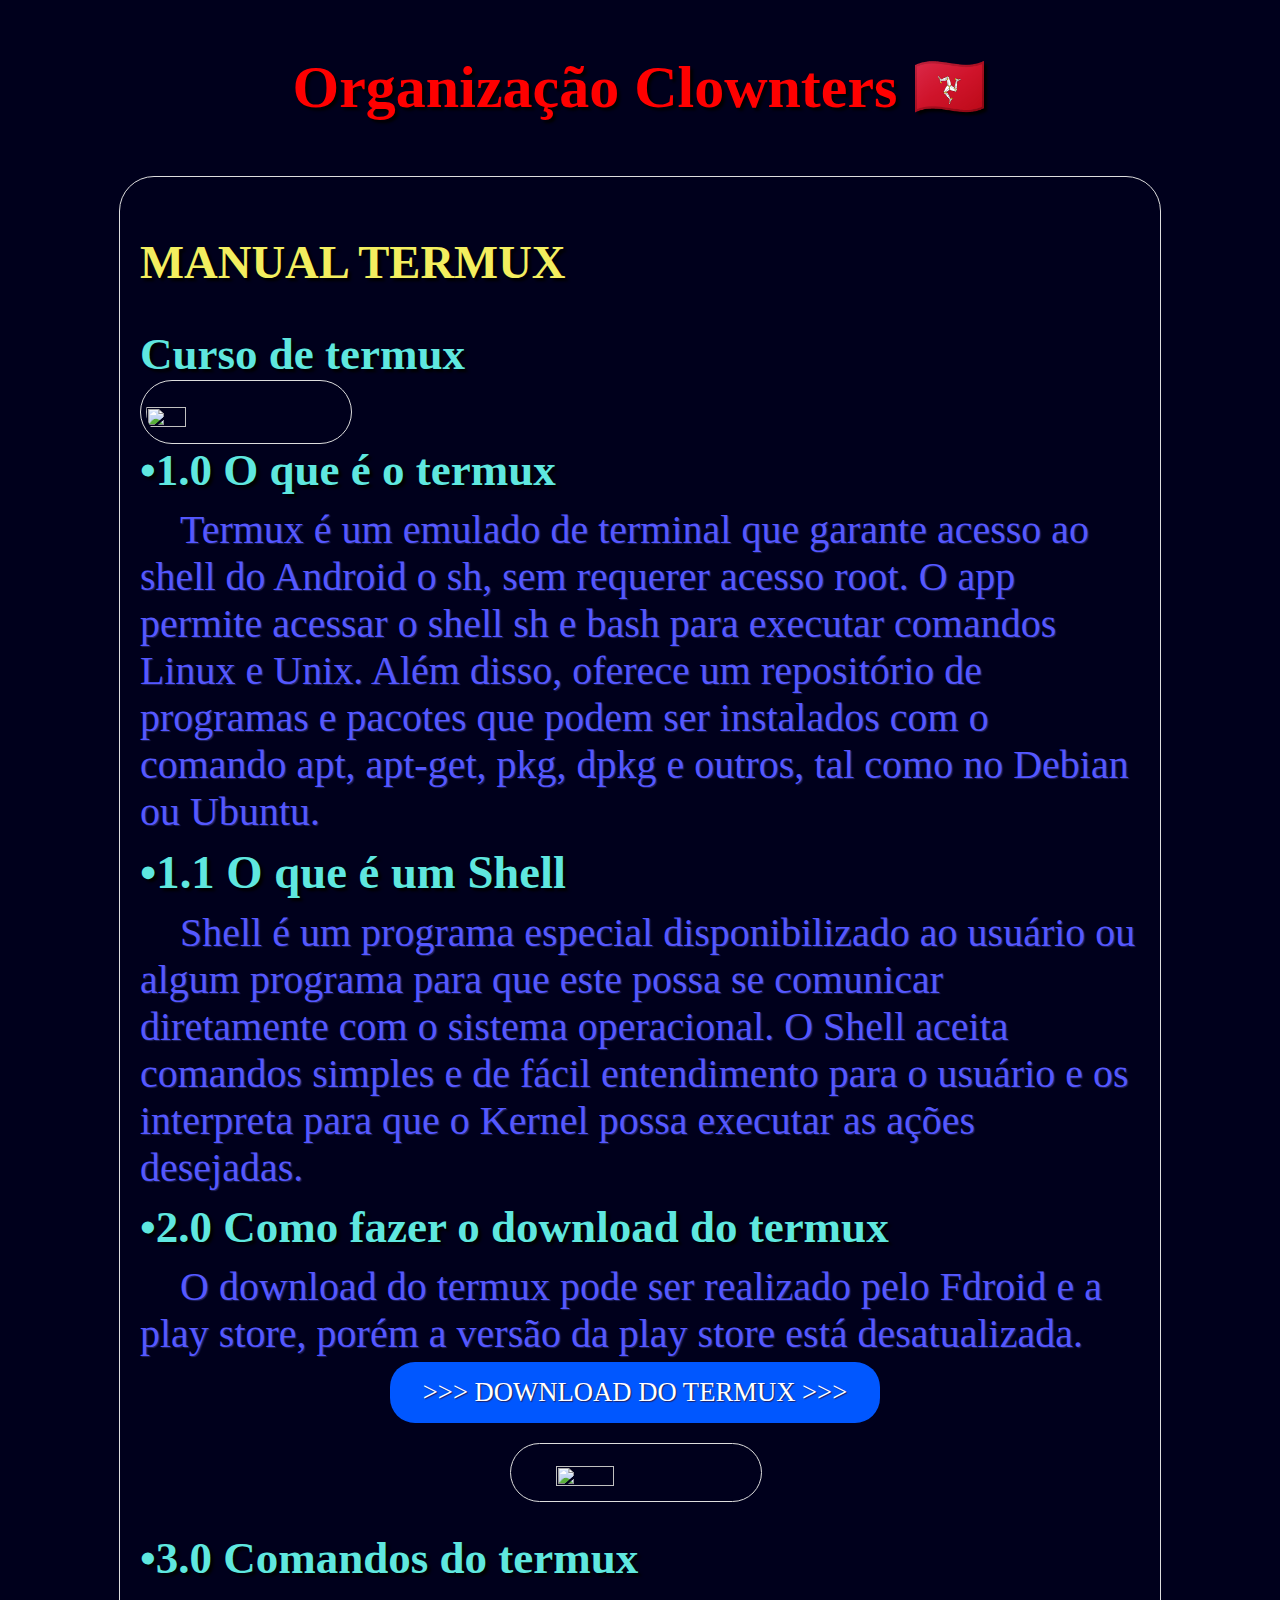
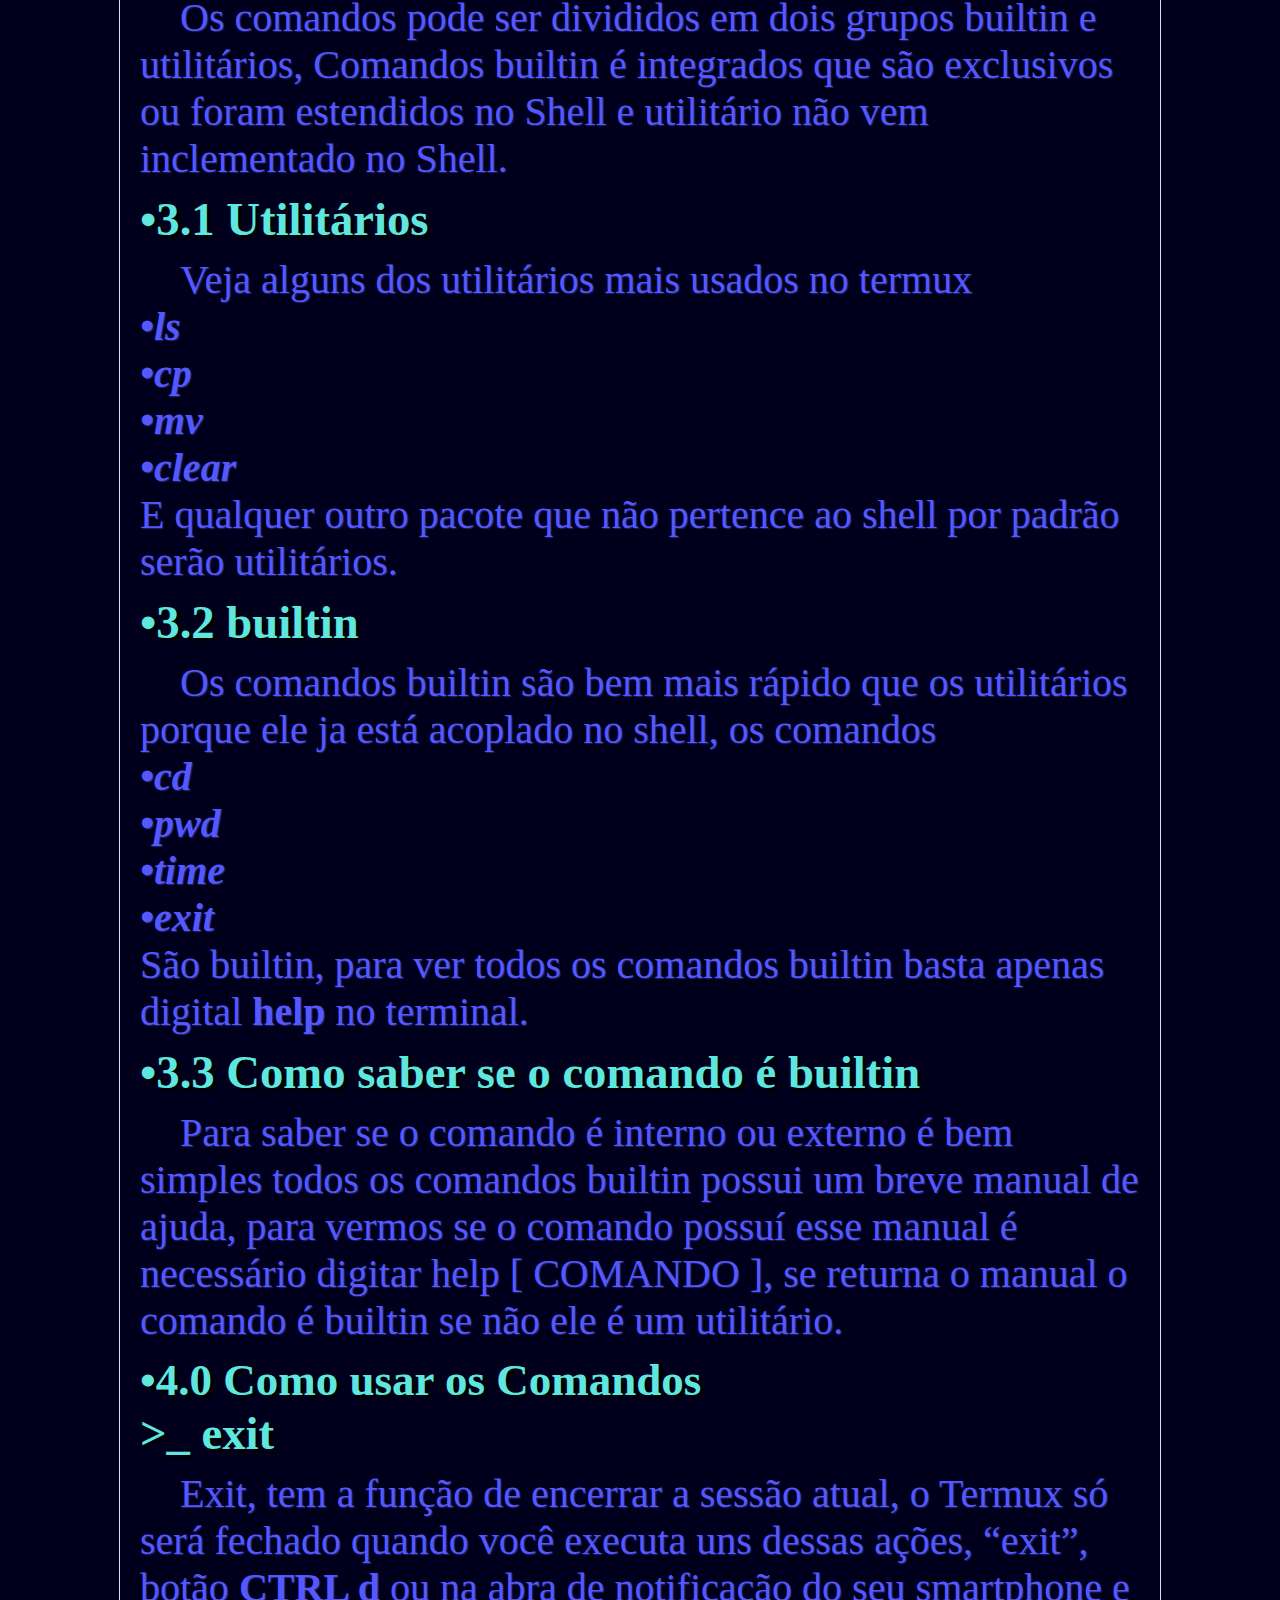
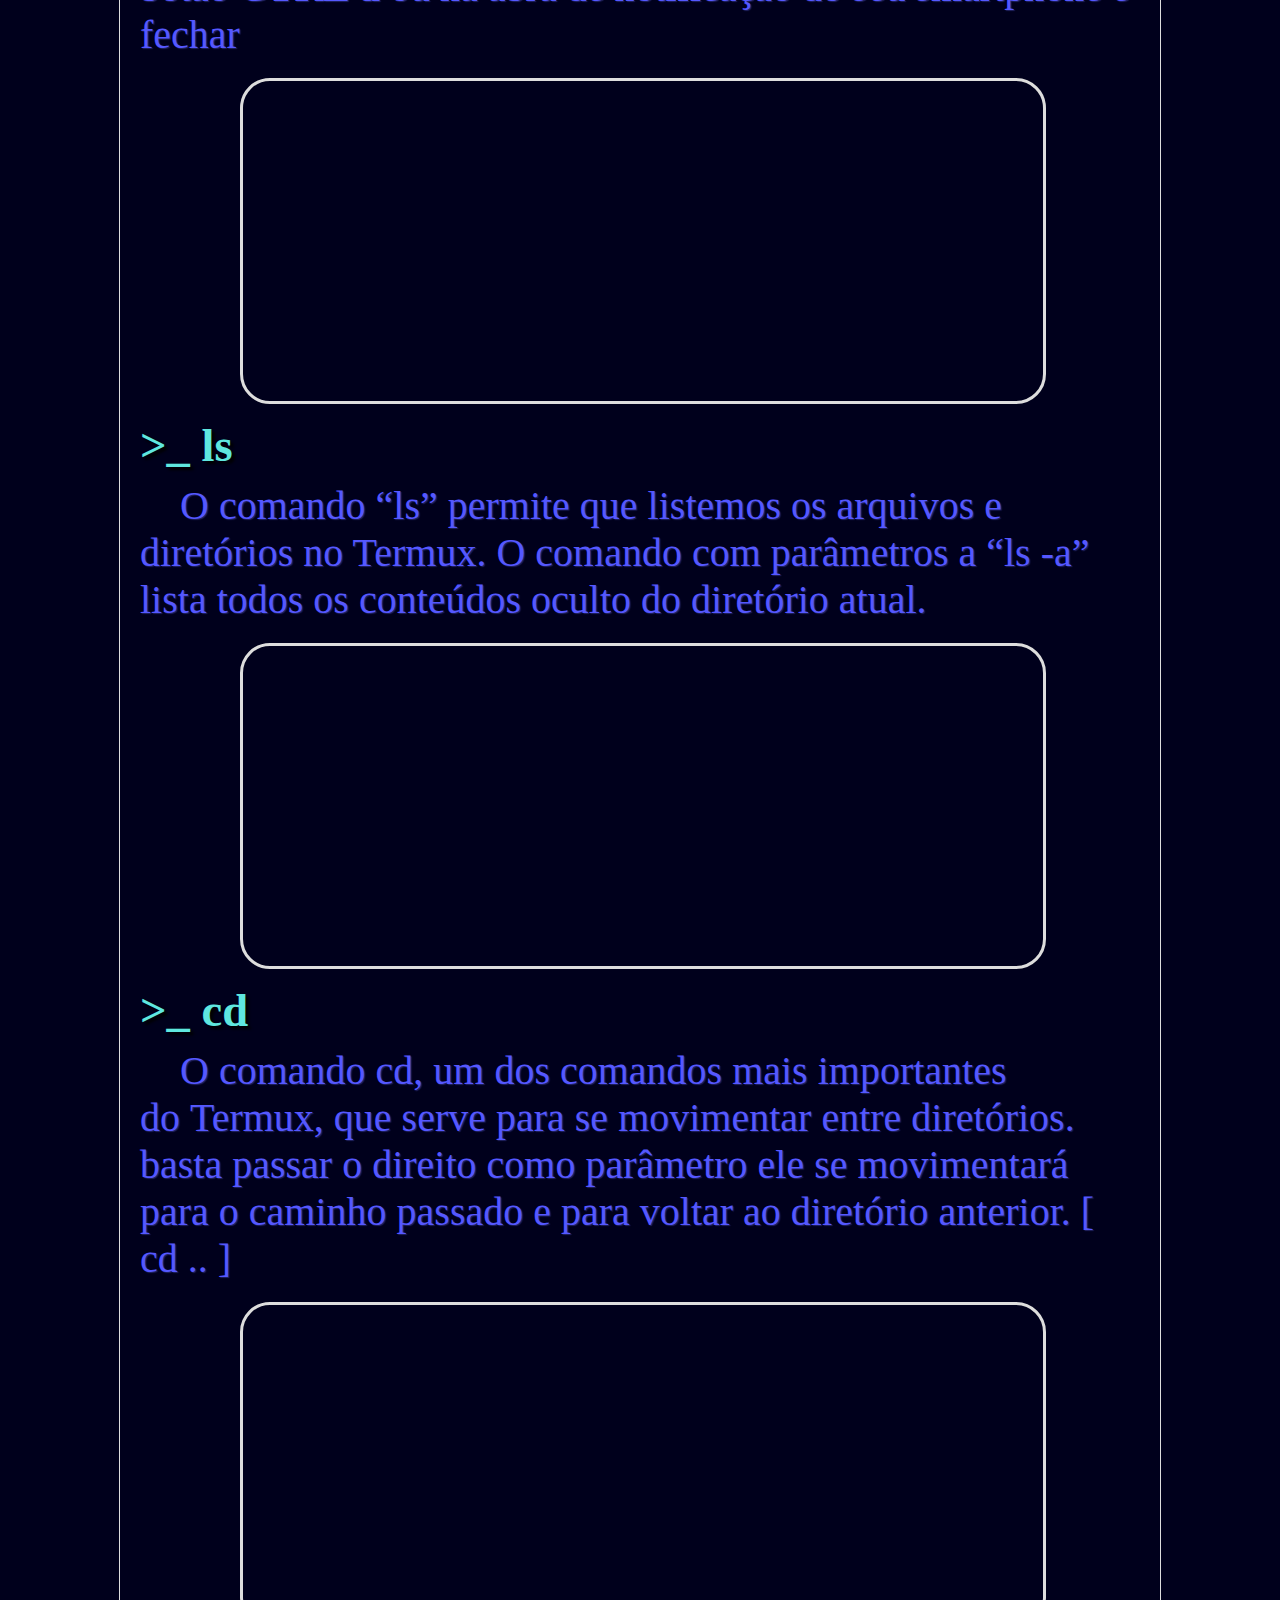
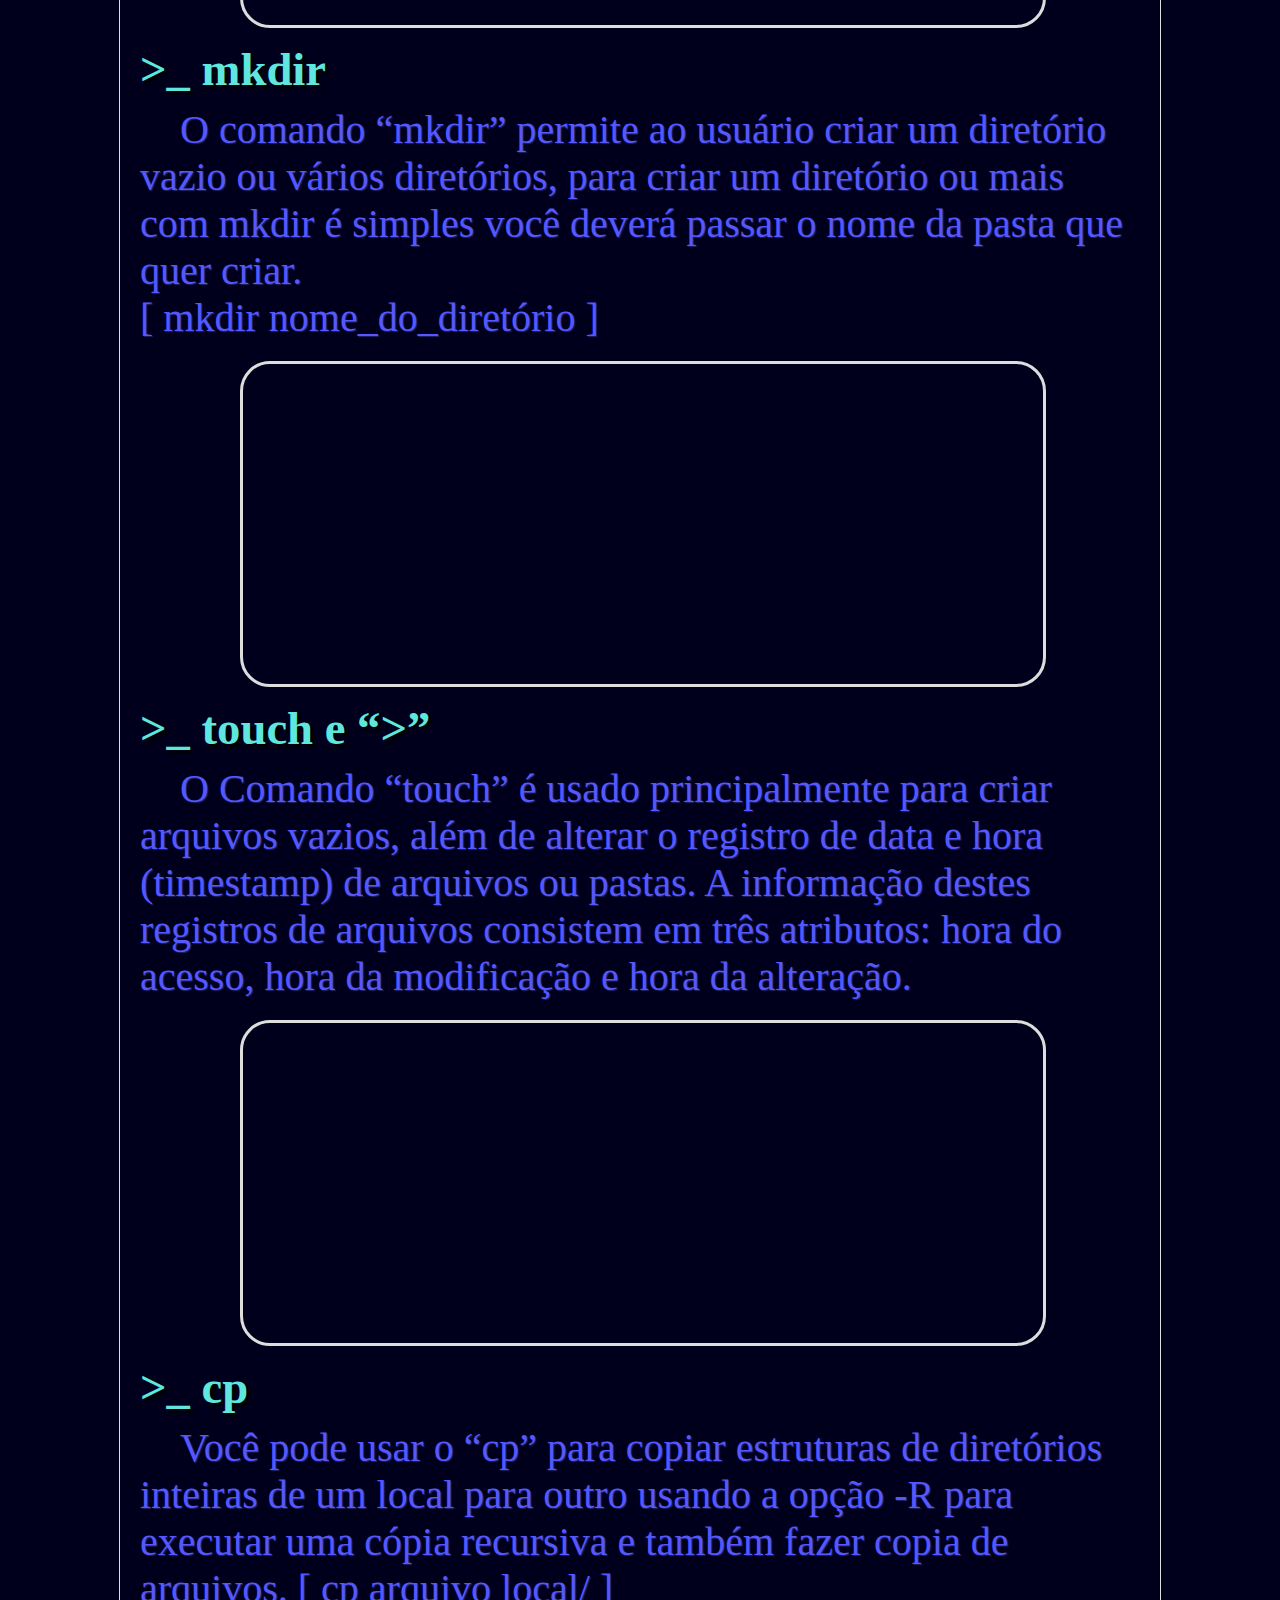
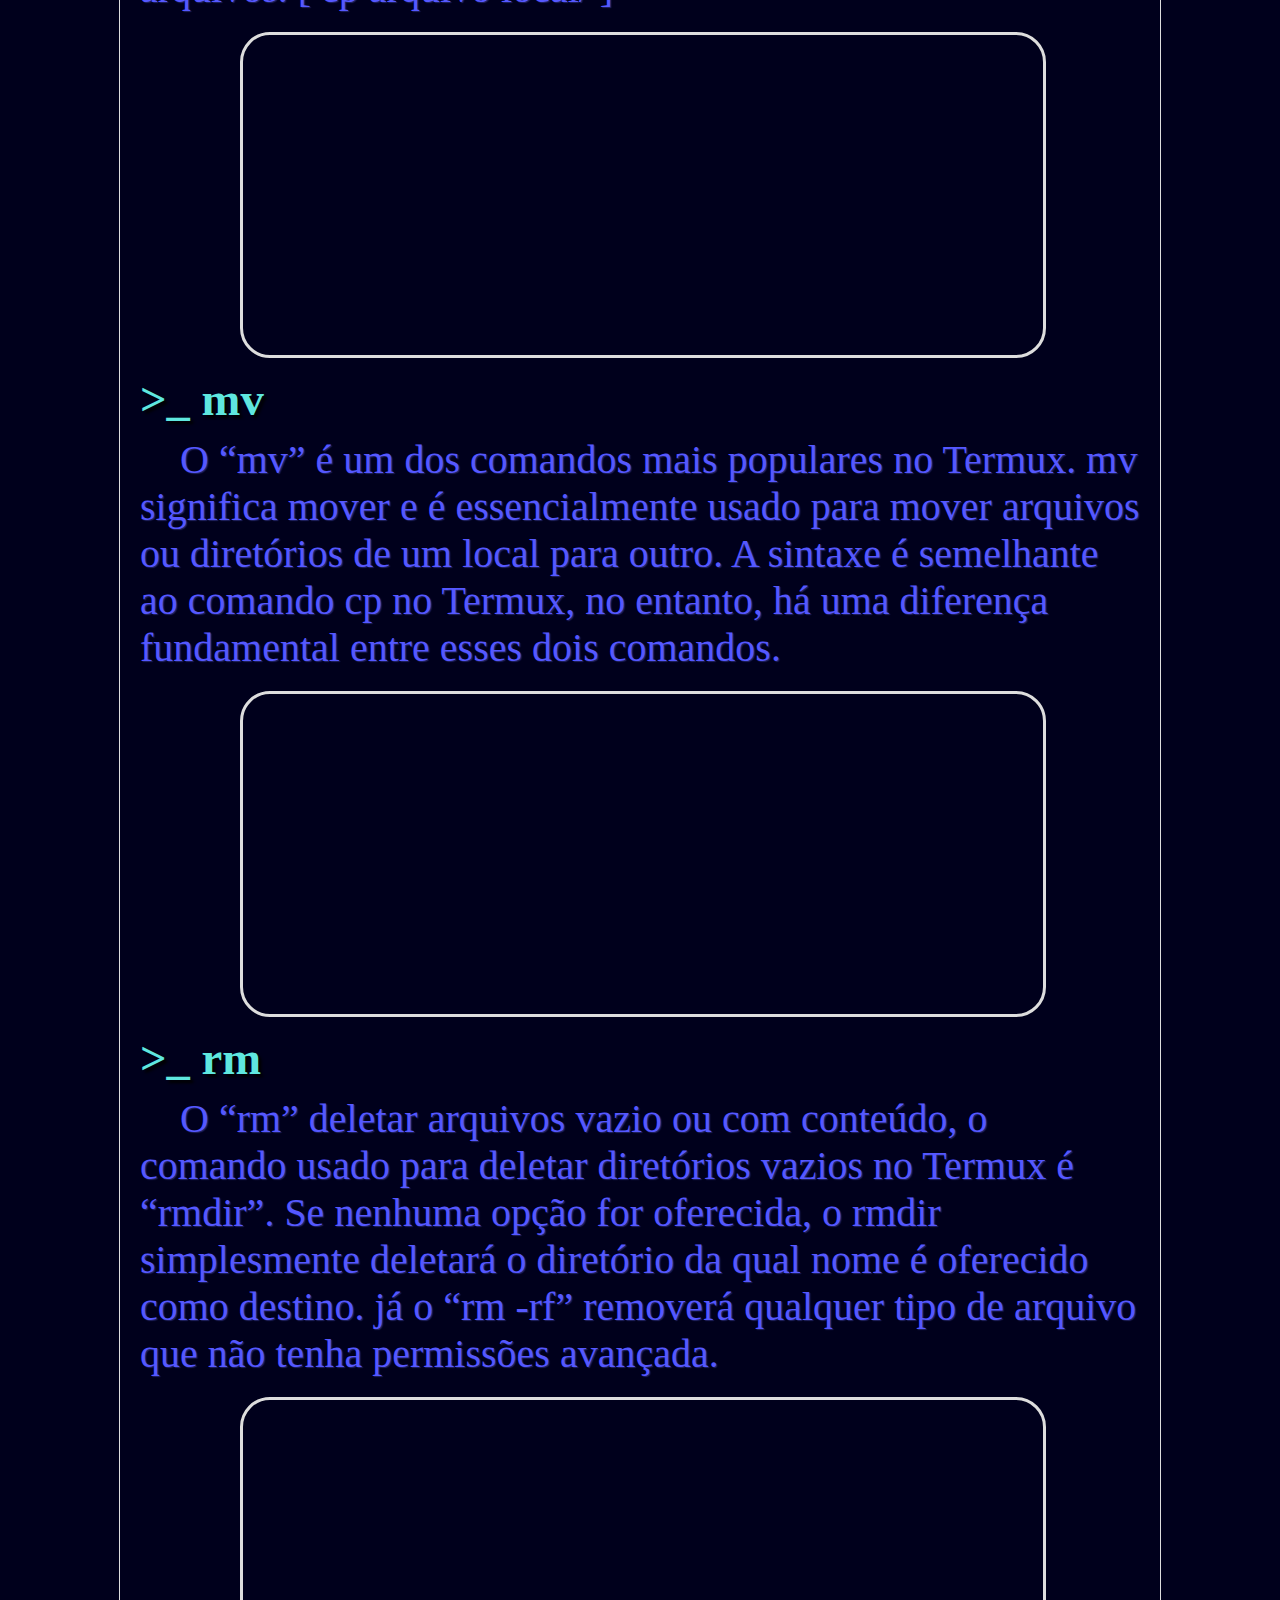
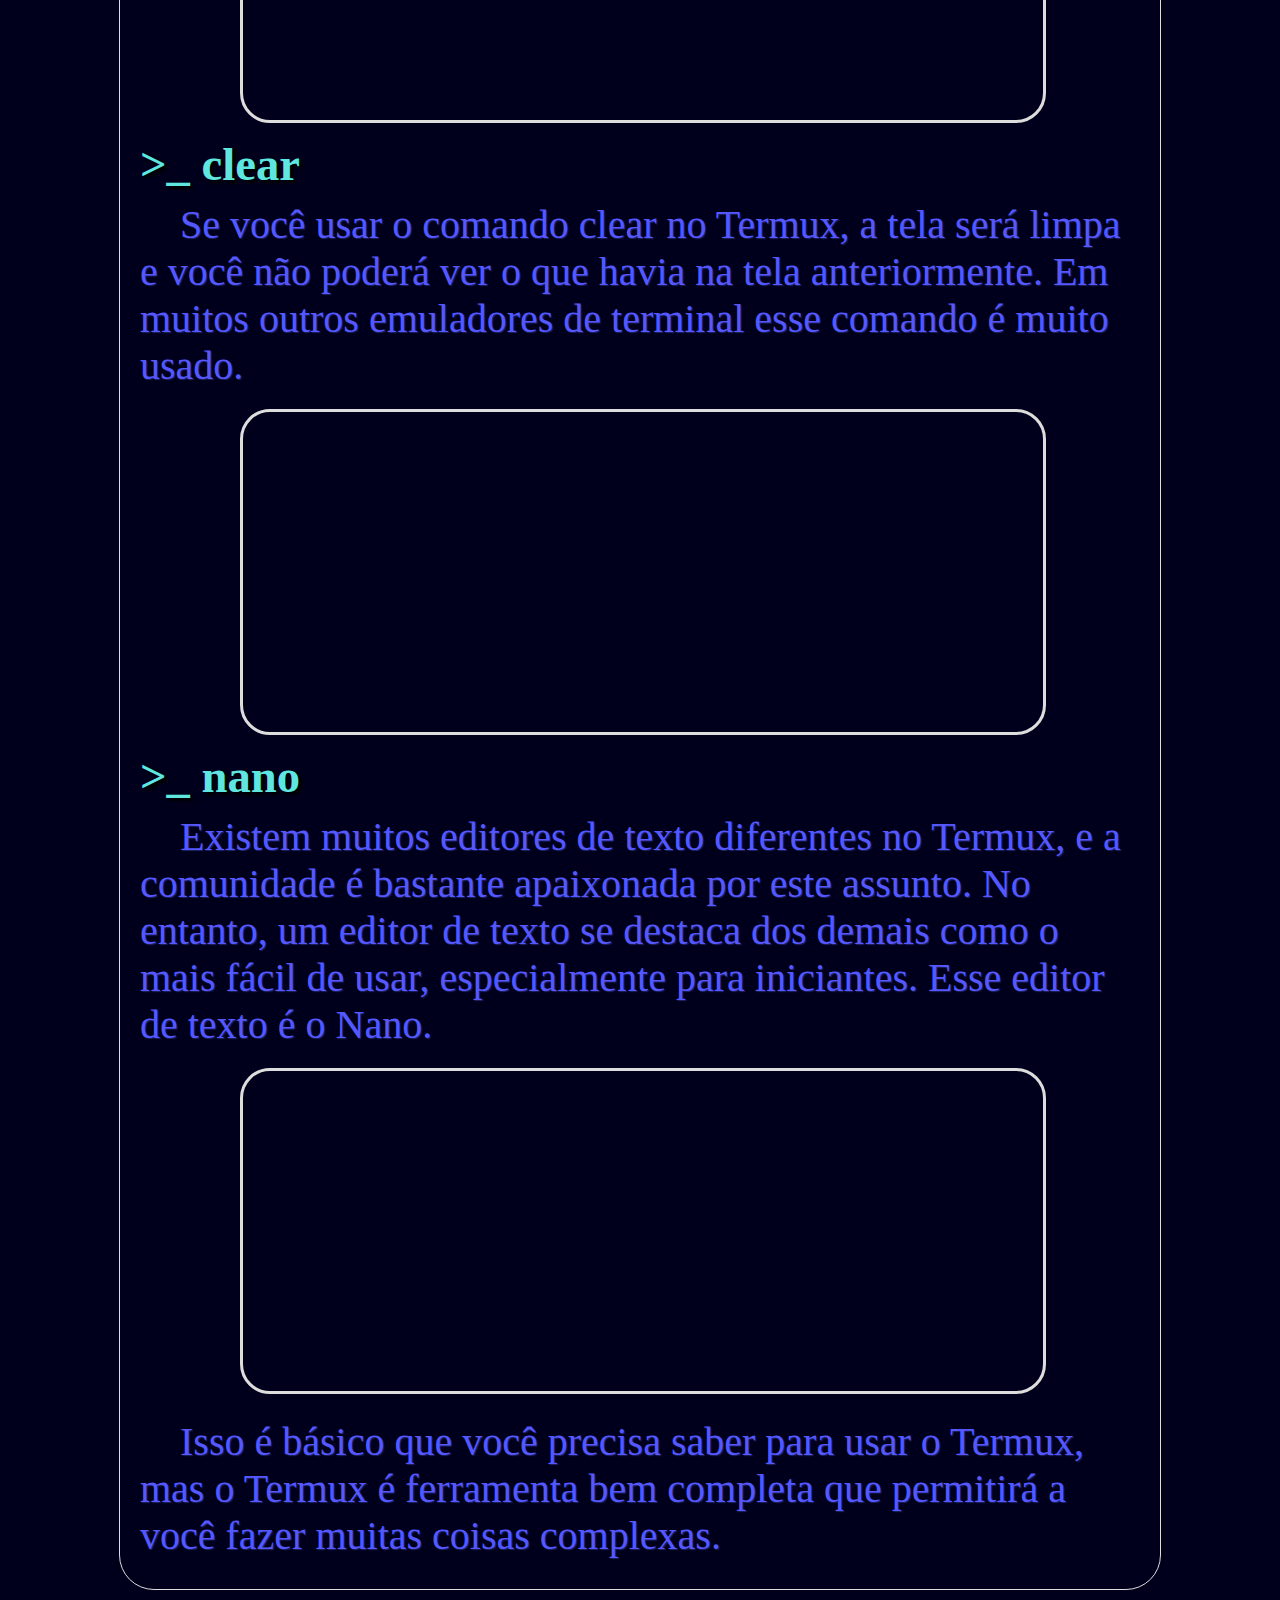
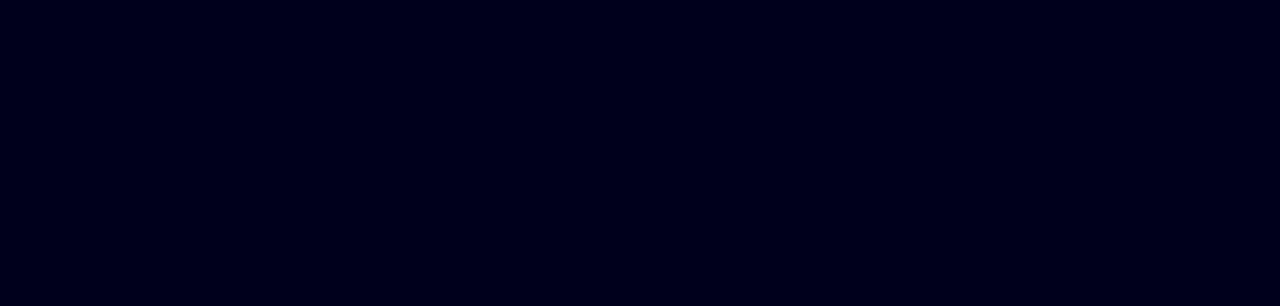
==== commit 0093c31f: "Add files via upload" ====
--- a/index.html
+++ b/index.html
@@ -4,117 +4,17 @@
   <meta charset="UTF-8">
   <title>Clownters </title>
   <link rel="stylesheet" href="style.css">
-  <style>
-  body
-  {
-  background-color:#00001c;
-  }
-  h1
-  {
-  color:red;
-  font-family:Ariel;
-  font-size:60px;
-  text-shadow:3px 3px 3px black;
-  text-align:center;
-  width:90%;
-  margin:2% auto 2% auto;
-  }
-  h2
-  {
-  font-size:50px;
-  font-family:verdana;
-  font-size:35pt;
-  color:#F3EE5F;
-  text-shadow:3px 3px 3px black;
-  }
-  h3
-  {
-  font-family:verdana;
-  font-size:45px;
-  color:#5FE7DF;
-  text-shadow:3px 3px 3px black;
-  margin:0px auto 0px auto;
-  }
-  img
-  {  
-  border:1px solid #ddd;
-  border-radius:35px;
-  padding:5px;
-  height:59%;
-  width:48%;
-  margin:2% 25% 2% 25%;
-  }
-  .img
-  {
-  border:1px solid #ddd;
-  border-radius:35px;
-  padding:5px;
-  height:20%;
-  width:20%;
-  margin:0px;
-  }
-  h4
-  {
-  font-family:verdana;
-  font-size:35pt;
-  color:#5FE7DF;
-  text-shadow:3px 3px 3px black;
-  margin:0px auto 0px auto;
-  }
-  p
-  {
-  font-family:verdana;
-  font-size:30pt;
-  color:#5558ff;
-  text-shadow:1px 1px 1px #212364;
-  text-indent:2ch;
-  margin:10px auto 10px auto;
-  }
-  a:link, a:visited, a
-  {
-  background-color:#0057ff;
-  color:#fff;
-  padding:15px;
-  font-size:20pt;
-  text-align:center;
-  text-indent:0ch;
-  width:46%;
-  margin:5px 0px auto 25%;
-  border-radius:25px;
-  text-decoration:none;
-  display:inline-block;
-  }
-  a:hover, a:active
-  {
-  background-color:blue;
-  color:#fff;
-  }
-  iframe
-  {
-  background:#00001c;
-  border:3px solid #ddd;
-  border-radius:30px;
-  width:60%;
-  height:640px;
-  margin:10px 0px 10px 20%;
-  }
-  main
-  {
-  border:1px solid #ddd;
-  border-radius:35px;
-  width:90%;
-  height:90%;
-  margin:2% auto 25% auto;
-  padding:20px;
-  }
-  </style>
 </head>
 <body>
+  <header>
   <br><h1>Organização Clownters 🇮🇲</h1></br>
+  </header>
   <main>
+  <hgroup>
   <h2>MANUAL TERMUX<h2>
-  <h2>Curso de termux<h2>
+  <h3>Curso de termux<h3>
   <img class="img" src="https://raw.githubusercontent.com/mike90s15/cloud/main/Clownters/Imagens/termux.png">
+  </hgroup>
   <h3>•1.0 O que é o termux</h3>
   <p>
 Termux é um emulado de terminal que garante acesso ao shell do Android o sh, sem requerer acesso root. O app permite acessar o shell sh e bash para executar comandos Linux e Unix. Além disso, oferece um repositório de programas e pacotes que podem ser instalados com o comando apt, apt-get, pkg, dpkg e outros, tal como no Debian ou Ubuntu.    				
@@ -126,7 +26,7 @@
   <h3>•2.0 Como fazer o download do termux</h3>
   <p>
 O download do termux pode ser realizado pelo Fdroid e a play store, porém a versão da play store está desatualizada.<br>
-  <a href="https://f-droid.org/repo/com.termux_118.apk" target="_blank">>>> DOWNLOAD DO TERMUX <<<</a></br>
+  <a href="https://f-droid.org/repo/com.termux_118.apk" target="_blank"> &gt;&gt;&gt; DOWNLOAD DO TERMUX &gt;&gt;&gt; </a></br>
   <img src="https://raw.githubusercontent.com/mike90s15/cloud/main/Clownters/Imagens/termux_banner.png"/>
   </p>
   <h3>•3.0 Comandos do termux</h3>
--- a/style.css
+++ b/style.css
@@ -0,0 +1,104 @@
+body
+{
+  background-color:#00001c; 
+  color:#000;
+}
+h1
+{
+  color:red;
+  font-family:Ariel;
+  font-size:60px;
+  text-shadow:3px 3px 3px black;
+  text-align:center;
+  width:90%;
+  margin:2% auto 2% auto;
+}
+  h2
+  {
+  font-size:50px;
+  font-family:verdana;
+  font-size:35pt;
+  color:#F3EE5F;
+  text-shadow:3px 3px 3px black;
+  }
+  h3
+  {
+  font-family:verdana;
+  font-size:45px;
+  color:#5FE7DF;
+  text-shadow:3px 3px 3px black;
+  margin:0px auto 0px auto;
+  }
+  img
+  {
+  border:1px solid #ddd;
+  border-radius:35px;
+  padding:5px;
+  height:30%;
+  width:24%;
+  margin:2% auto 2% 37%;
+}
+.img
+{
+  border:1px solid #ddd;
+  border-radius:35px;
+  padding:5px;
+  height:20%;
+  width:20%;
+  margin:0px;
+}
+h4
+{
+  font-family:verdana;
+  font-size:35pt;
+  color:#5FE7DF;
+  text-shadow:3px 3px 3px black;
+  margin:0px auto 0px auto;
+}
+p
+{
+  font-family:verdana;
+  font-size:40px;	
+  color:#5558ff;
+  text-shadow:1px 1px 1px #212364;
+  text-indent:2ch;
+  margin:10px auto 10px auto;
+}
+a:link, a:visited, a
+{
+  background-color:#0057ff;
+  color:#fff;
+  padding:15px;
+  font-size:20pt;
+  text-align:center;
+  text-indent:0ch;
+  width:46%;
+  margin:5px 0px auto 25%;
+  border-radius:25px;
+  text-decoration:none;
+  display:inline-block;
+}
+a:hover, a:active
+{
+  background-color:blue;
+  color:#fff;
+}
+iframe
+{
+  background:#00001c;
+  border:3px solid #ddd;
+  border-radius:30px;
+  width:80%;
+  height:320px;
+  margin:10px 0px 10px 10%;
+}
+main
+{
+  border:1px solid #ddd;
+  border-radius:35px;
+  min-width:280px;
+  max-width:1000px;
+  height:90%;
+  margin:10px auto 25% auto;
+  padding:20px;
+}
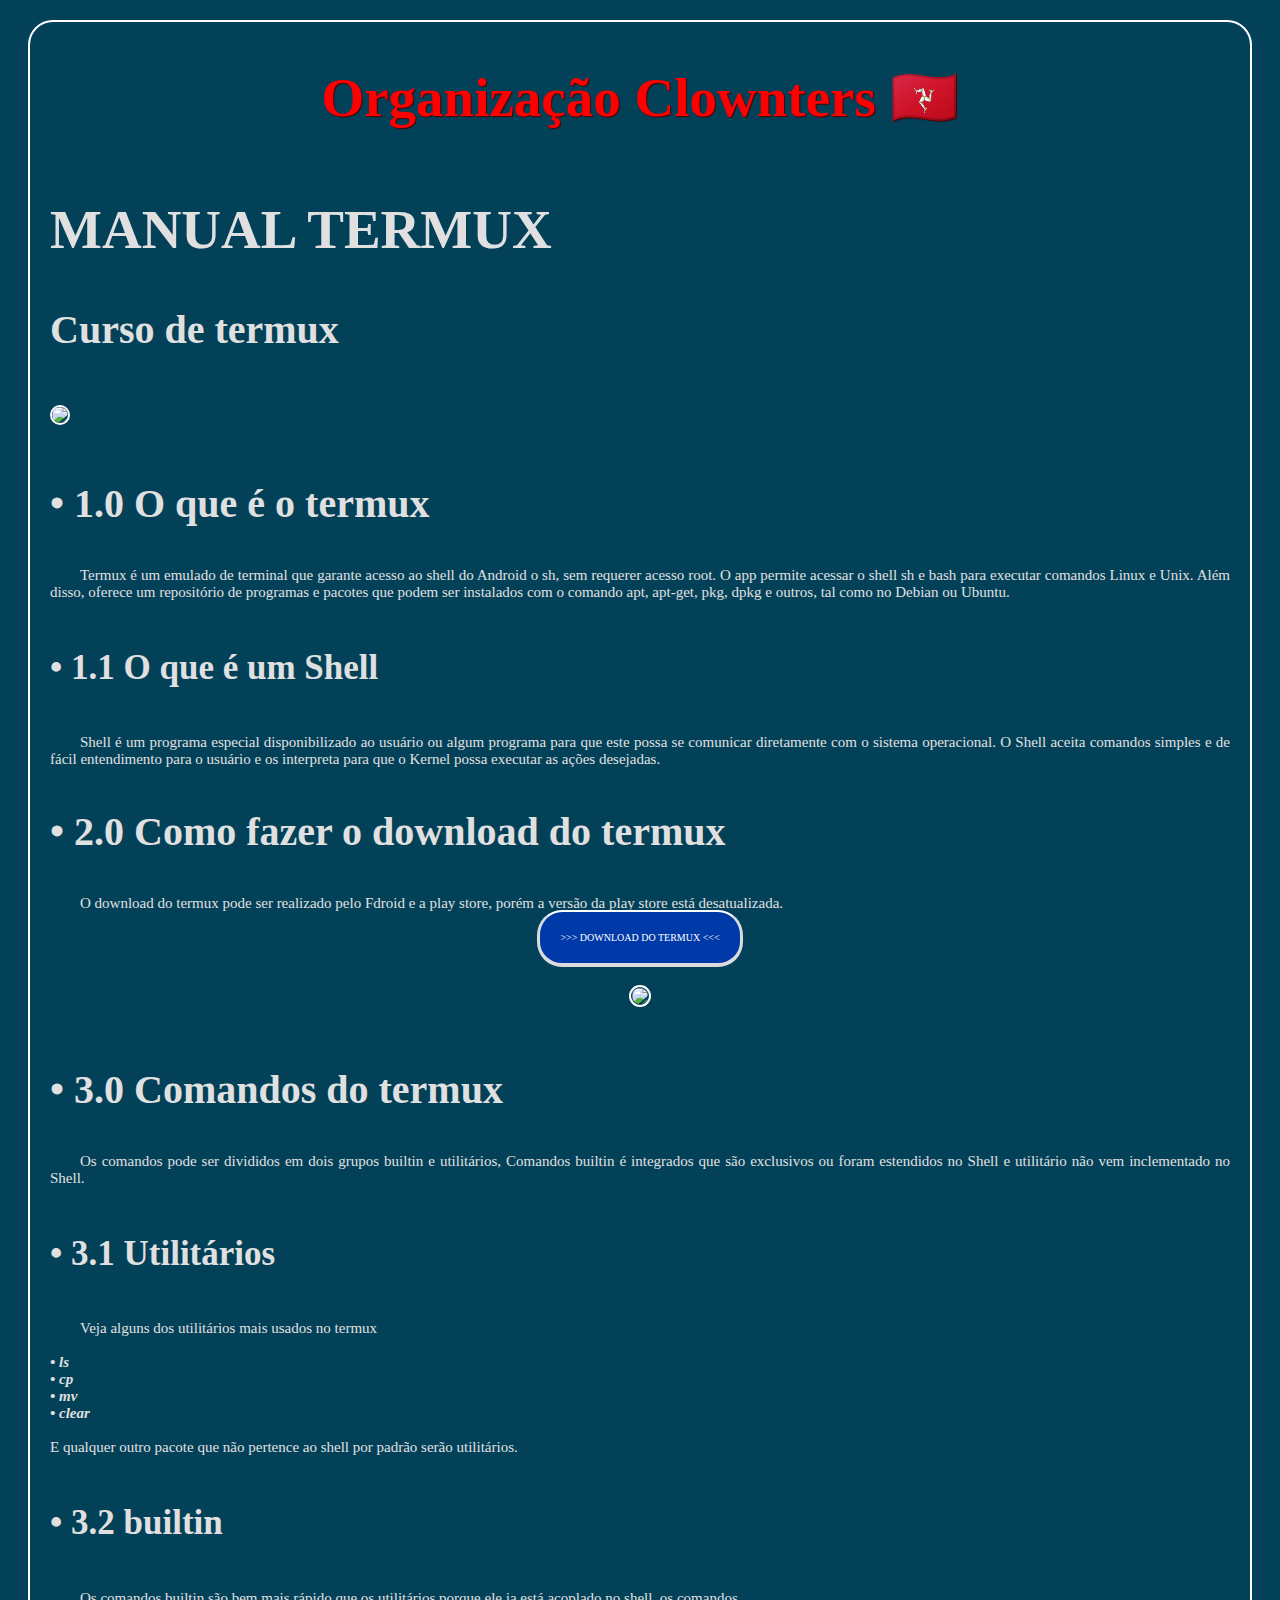
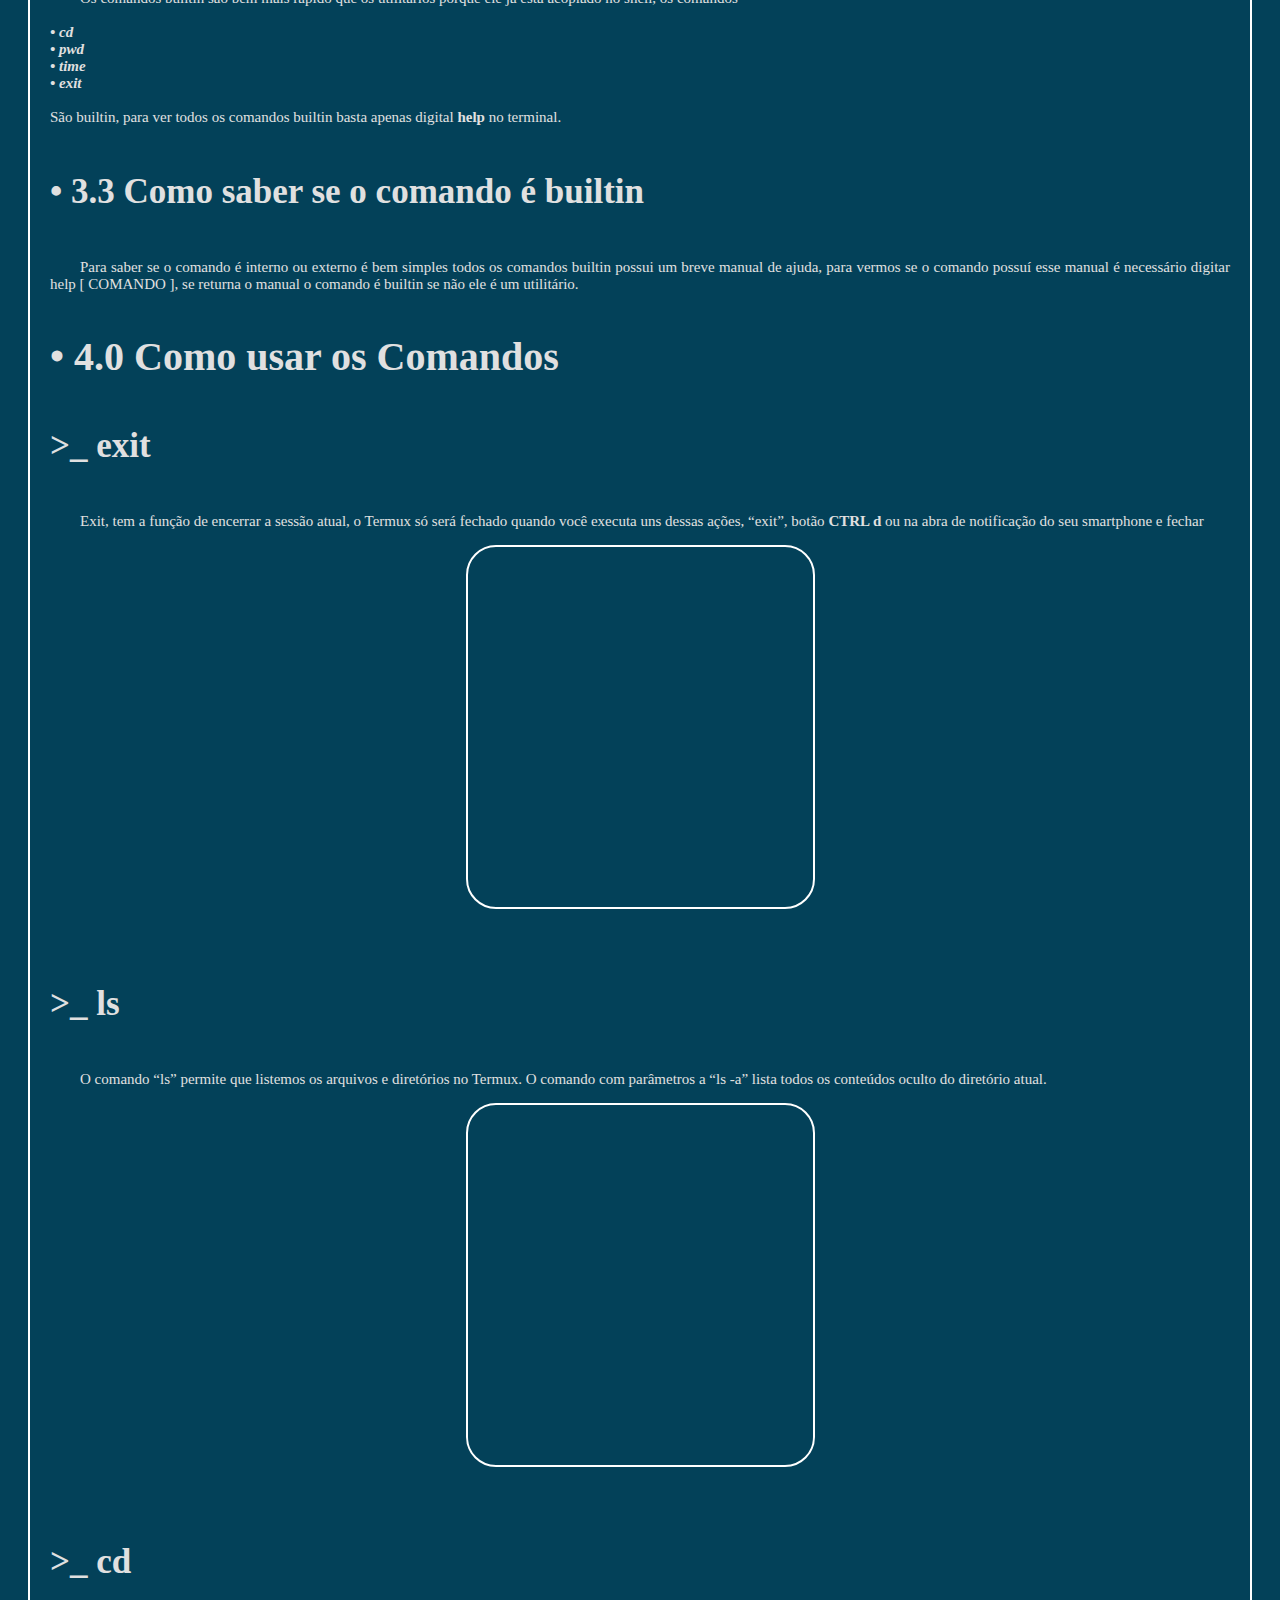
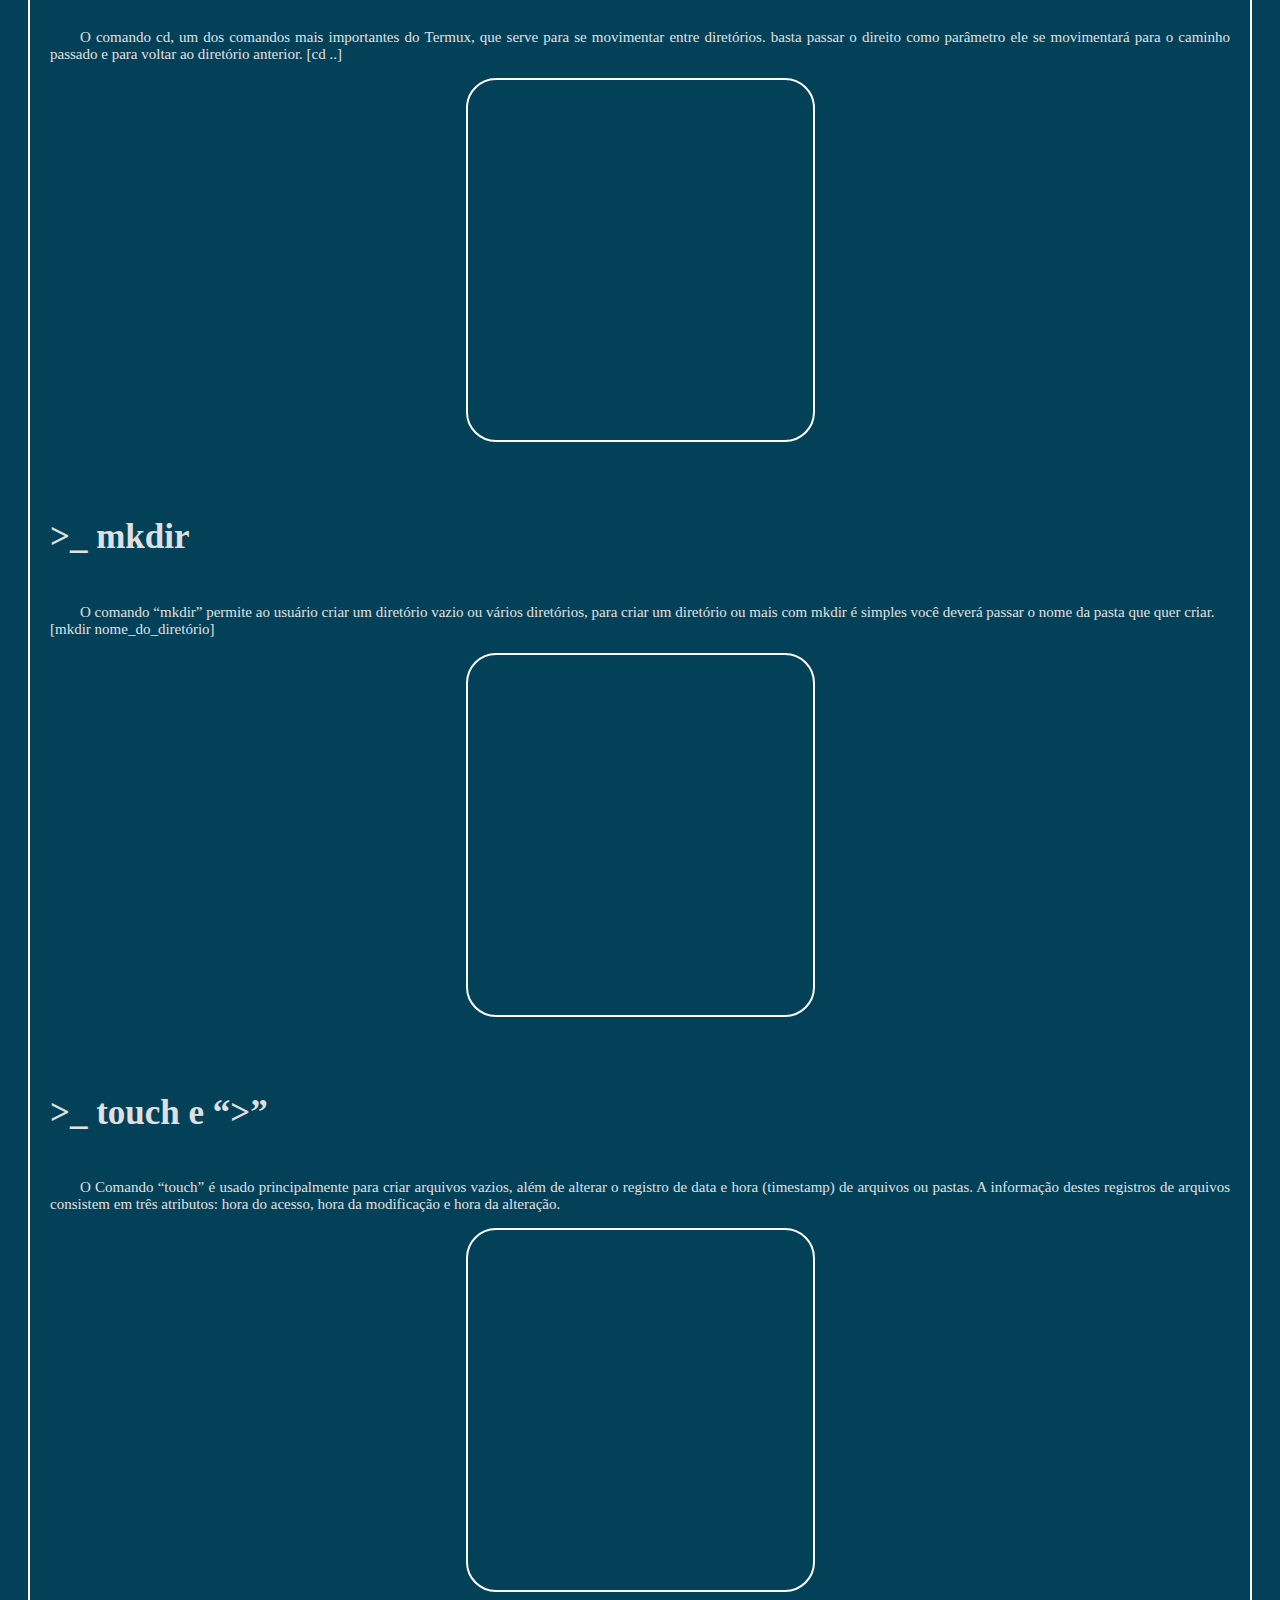
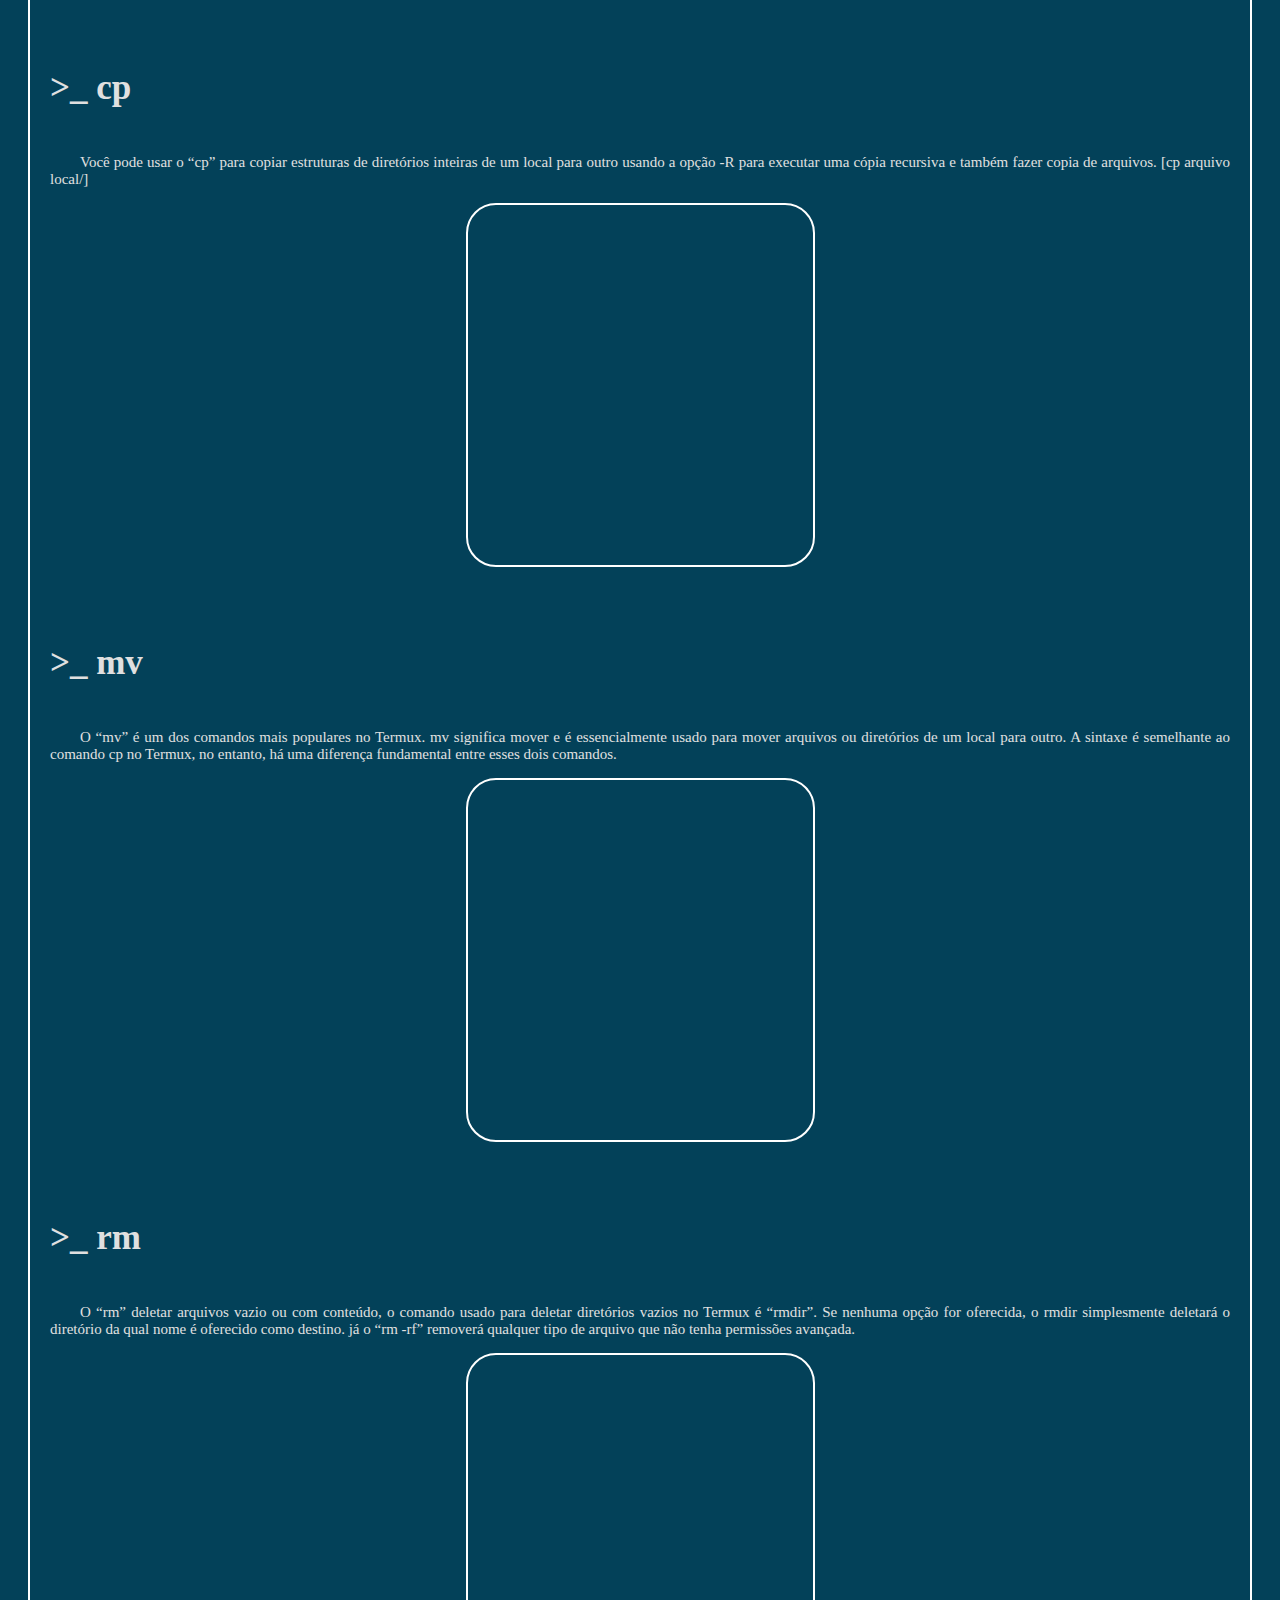
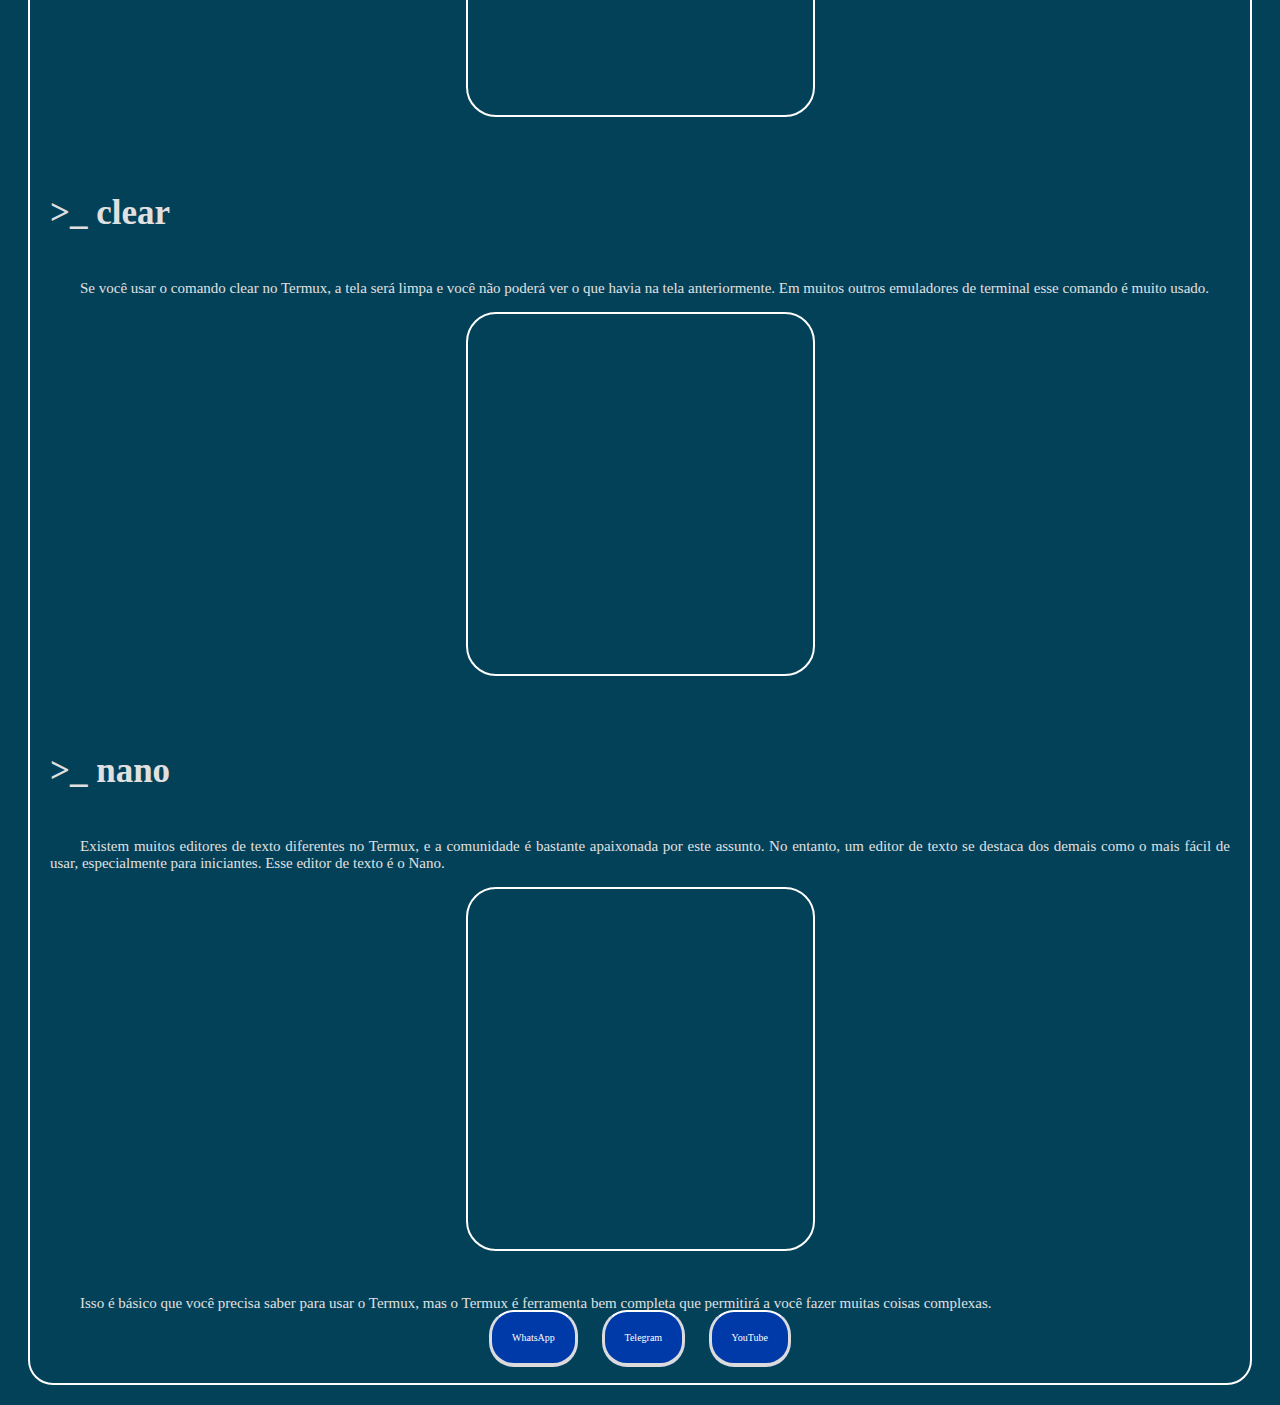
==== commit e94c8263: "Add files via upload" ====
--- a/index.html
+++ b/index.html
@@ -2,129 +2,164 @@
 <html lang="pt-br">
 <head> 
   <meta charset="UTF-8">
-  <title>Clownters </title>
+  <title>Clownters</title>
   <link rel="stylesheet" href="style.css">
+  <link rel="icon" href="https://raw.githubusercontent.com/mike90s15/cloud/main/Clownters/Imagens/termux.png">
 </head>
 <body>
+  <main>
   <header>
-  <br><h1>Organização Clownters 🇮🇲</h1></br>
+  <a class="link-clownters" target="_blank" href="https://mike90s15.github.io/Clownters">    
+  <h1 class="clownters">Organização Clownters 🇮🇲</h1>
+  </a>
   </header>
-  <main>
   <hgroup>
   <h2>MANUAL TERMUX<h2>
   <h3>Curso de termux<h3>
-  <img class="img" src="https://raw.githubusercontent.com/mike90s15/cloud/main/Clownters/Imagens/termux.png">
+  <img class="imgg" src="https://raw.githubusercontent.com/mike90s15/cloud/main/Clownters/Imagens/termux.png">
   </hgroup>
-  <h3>•1.0 O que é o termux</h3>
+  <h3>• 1.0 O que é o termux</h3>
   <p>
 Termux é um emulado de terminal que garante acesso ao shell do Android o sh, sem requerer acesso root. O app permite acessar o shell sh e bash para executar comandos Linux e Unix. Além disso, oferece um repositório de programas e pacotes que podem ser instalados com o comando apt, apt-get, pkg, dpkg e outros, tal como no Debian ou Ubuntu.    				
   </p>
-  <h4>•1.1 O que é um Shell</h4>
+  <h4>• 1.1 O que é um Shell</h4>
   <p>
 Shell é um programa especial disponibilizado ao usuário ou algum programa para que este possa se comunicar diretamente com o sistema operacional. O Shell aceita comandos simples e de fácil entendimento para o usuário e os interpreta para que o Kernel possa executar as ações desejadas.
   </p>
-  <h3>•2.0 Como fazer o download do termux</h3>
+  <h3>• 2.0 Como fazer o download do termux</h3>
   <p>
 O download do termux pode ser realizado pelo Fdroid e a play store, porém a versão da play store está desatualizada.<br>
-  <a href="https://f-droid.org/repo/com.termux_118.apk" target="_blank"> &gt;&gt;&gt; DOWNLOAD DO TERMUX &gt;&gt;&gt; </a></br>
-  <img src="https://raw.githubusercontent.com/mike90s15/cloud/main/Clownters/Imagens/termux_banner.png"/>
   </p>
-  <h3>•3.0 Comandos do termux</h3>
+  <div class="center">
+    <a class="termux" href="https://f-droid.org/repo/com.termux_118.apk" target="_blank"> &gt;&gt;&gt; DOWNLOAD DO TERMUX &lt;&lt;&lt; </a><br/>  
+    <img class="log" src="https://raw.githubusercontent.com/mike90s15/cloud/main/Clownters/Imagens/termux_banner.png"/>
+  </div>
+  <h3>• 3.0 Comandos do termux</h3>
   <p>
 Os comandos pode ser divididos em dois grupos builtin e utilitários, Comandos builtin é integrados que são exclusivos ou foram estendidos no Shell e utilitário não vem inclementado no Shell.
   </p>
-  <h4>•3.1 Utilitários</h4>
+  <h4>• 3.1 Utilitários</h4>
   <p>
 Veja alguns dos utilitários mais usados no termux
-  <i><b><br>
-•ls</br>
-•cp</br>
-•mv</br>
-•clear</br>
+  <br>
+  <i><b><br> 
+• ls</br>
+• cp</br>
+• mv</br>
+• clear</br>
   </b></i>
+  <br>
 E qualquer outro pacote que não pertence ao shell por padrão serão utilitários.
   </p>
-  <h4> •3.2 builtin</h4>
+  <h4> • 3.2 builtin</h4>
   <p>
 Os comandos builtin são bem mais rápido que os utilitários porque ele ja está acoplado no shell, os comandos
+  <br>
   <i><b></br>
-  •cd</br>
-  •pwd</br>
-  •time</br>
-  •exit</br>
+  • cd</br>
+  • pwd</br>
+  • time</br>
+  • exit</br>
   </b></i>
+  <br>
 São builtin, para ver todos os comandos builtin basta apenas digital <b>help</b> no terminal.
   </p>
-  <h4>•3.3 Como saber se o comando é builtin</h4> 
+  <h4>• 3.3 Como saber se o comando é builtin</h4> 
   <p>
 Para saber se o comando é interno ou externo é bem simples todos os comandos builtin possui um breve manual de ajuda, para vermos se o comando possuí esse manual é necessário digitar help [ COMANDO ], se returna o manual o comando é builtin se não ele é um utilitário.
   </p>           
-  <h3>•4.0 Como usar os Comandos</h3>
-  <h4>>_ exit</h4>
+  <h3>• 4.0 Como usar os Comandos</h3>
+  <h4>&gt;_ exit</h4>
   <p> 
 Exit, tem a função de encerrar a sessão atual, o Termux só será fechado quando você executa uns dessas ações, “exit”, botão <b>CTRL d</b> ou na abra de notificação do seu smartphone e fechar
   </p>
+  <div class="center">
   <iframe src="https://www.youtube.com/embed/sbD2jRDgAd0">
   </iframe>
-  <h4>>_ ls</h4>
+  </div>
+  <h4>&gt;_ ls</h4>
   <p>
 O comando “ls” permite que listemos os arquivos e diretórios no Termux. O comando com parâmetros a “ls -a” lista todos os conteúdos oculto do diretório atual.
   </p>
-  <iframe src="https://www.youtube.com/embed/i8jgGk08BRU">
-  </iframe>
-  <h4>>_ cd</h4>   
+  <div class="center">
+    <iframe src="https://www.youtube.com/embed/i8jgGk08BRU">
+    </iframe>
+  </div>
+  <h4>&gt;_ cd</h4>   
   <p>
-O comando cd, um dos comandos mais importantes do Termux, que serve para se movimentar entre diretórios. basta passar o direito como parâmetro ele se movimentará para o caminho passado e para voltar ao diretório anterior. [ cd .. ]
-  </p>  
-  <iframe src="https://www.youtube.com/embed/tn7shy3LBYk">
-  </iframe>      
+O comando cd, um dos comandos mais importantes do Termux, que serve para se movimentar entre diretórios. basta passar o direito como parâmetro ele se movimentará para o caminho passado e para voltar ao diretório anterior. [cd ..]
+  </p>
+  <div class="center"> 
+    <iframe src="https://www.youtube.com/embed/tn7shy3LBYk">
+    </iframe>
+  </div>      
   <h4>>_ mkdir</h4>
   <p>
 O comando “mkdir” permite ao usuário criar um diretório vazio ou vários diretórios, para criar um diretório ou mais com mkdir é simples você deverá passar o nome da pasta que quer criar.</br>
-[ mkdir nome_do_diretório ]
+[mkdir nome_do_diretório]
   </p>
-  <iframe src="https://www.youtube.com/embed/svsNEoK8HLs">
-  </iframe>       
+  <div class="center">
+    <iframe src="https://www.youtube.com/embed/svsNEoK8HLs">
+    </iframe> 
+  </div>      
   <h4>>_ touch e <b>“>”</b></h4>
   <p>
 O Comando “touch” é usado principalmente para criar arquivos vazios, além de alterar o registro de data e hora (timestamp) de arquivos ou pastas. A informação destes registros de arquivos consistem em três atributos: hora do acesso, hora da modificação e hora da alteração.
   </p>
-  <iframe src="https://www.youtube.com/embed/5eM38-RvLxM">
-  </iframe>
+  <div class="center">
+    <iframe src="https://www.youtube.com/embed/5eM38-RvLxM">
+    </iframe>
+  </div>
   <h4>>_ cp</h4>
   <p>
-Você pode usar o “cp” para copiar estruturas de diretórios inteiras de um local para outro usando a opção -R para executar uma cópia recursiva e também fazer copia de arquivos. [ cp arquivo local/ ]
+Você pode usar o “cp” para copiar estruturas de diretórios inteiras de um local para outro usando a opção -R para executar uma cópia recursiva e também fazer copia de arquivos. [cp arquivo local/]
   </p>
-  <iframe src="https://www.youtube.com/embed/cOi4aD8F4sA">
-  </iframe>     
+  <div class="center">
+    <iframe src="https://www.youtube.com/embed/cOi4aD8F4sA">
+    </iframe>
+  </div>     
   <h4>>_ mv</h4>
   <p>
 O “mv” é um dos comandos mais populares no Termux. mv significa mover e é essencialmente usado para mover arquivos ou diretórios de um local para outro. A sintaxe é semelhante ao comando cp no Termux, no entanto, há uma diferença fundamental entre esses dois comandos.
   </p>
-  <iframe src="https://www.youtube.com/embed/YT3tJ-3dKfo">
-  </iframe>      
+  <div class="center">
+    <iframe src="https://www.youtube.com/embed/YT3tJ-3dKfo">
+    </iframe>  
+  </div>    
   <h4>>_ rm</h4>
   <p>
 O “rm” deletar arquivos vazio ou com conteúdo,
 o comando usado para deletar diretórios vazios no Termux é “rmdir”. Se nenhuma opção for oferecida, o rmdir simplesmente deletará o diretório da qual nome é oferecido como destino. já o “rm -rf” removerá qualquer tipo de arquivo que não tenha permissões avançada.
   </p>
-  <iframe src="https://www.youtube.com/embed/PUJi4p88dw4">
-  </iframe>      
+  <div class="center">
+    <iframe src="https://www.youtube.com/embed/PUJi4p88dw4">
+    </iframe> 
+  </div>     
   <h4>>_ clear</h4>
   <p>
 Se você usar o comando clear no Termux, a tela será limpa e você não poderá ver o que havia na tela anteriormente. Em muitos outros emuladores de terminal esse comando é muito usado.
   </p>
-  <iframe src="https://www.youtube.com/embed/o-vaCGrdXI4">
-  </iframe>      
+  <div class="center">
+    <iframe src="https://www.youtube.com/embed/o-vaCGrdXI4">
+    </iframe> 
+  </div>     
   <h4>>_ nano</h4>
   <p>
 Existem muitos editores de texto diferentes no Termux, e a comunidade é bastante apaixonada por este assunto. No entanto, um editor de texto se destaca dos demais como o mais fácil de usar, especialmente para iniciantes. Esse editor de texto é o Nano.
   </p>
-  <iframe src="https://www.youtube.com/embed/gthswAuGGQE">
-  </iframe>   
+  <div class="center">
+    <iframe src="https://www.youtube.com/embed/gthswAuGGQE">
+    </iframe>  
+  </div> 
   <p>
 Isso é básico que você precisa saber para usar o Termux, mas o Termux é ferramenta bem completa que permitirá a você fazer muitas coisas complexas.
-  </p>   
-  </main>            
+  </p> 
+  <div class="center">  
+    <a class="botao" target="_blank" href="https://chat.whatsapp.com/HCavGIY9pR35BRZjoLoFGP">WhatsApp</a>
+    <a class="botao" target="_blank" href="https://t.me/Clownters">Telegram</a>
+    <a class="botao" target="_blank" href="https://youtube.com/c/CLOWNTERS1">YouTube</a><br>
+  </div>
+  <br>
+  </main>         
 </body>
 </html>
--- a/style.css
+++ b/style.css
@@ -1,104 +1,184 @@
-body
+/*
+#bebebecores
+#DBDBDB
+#86898A
+#1C1F20 /fundo
+#86898A
+#D0D0D0
+    ;;;;
+#085459
+#8BECF2
+#14CCD9
+#325558
+#0F9CA6
+*/
+@media only screen and (min-width:320px)
 {
-  background-color:#00001c; 
-  color:#000;
+  body
+  {
+    background:#034159;
+  }
+  main
+  {
+   color:#e0e0e0;
+   padding:20px;
+   margin:5px;
+   border:1px solid white;
+   border-radius:5px;
+  }
+  h1.clownters
+  {
+    font-size:21px;
+    text-align:center;
+    margin:0px;
+  }
+  img.imgg
+  {
+    height:130px;
+    border-radius:5px;
+    border:1px solid white;
+    margin:0px 0px 5px 0px;
+  }
+  img.log
+  {
+    height:301px; 
+    border-radius:10px;
+    border:1px solid white;
+    margin:20px 25% 15px 25%;
+  }
+  a
+  { 
+    background-color:#003aa8;
+    color:white;
+    text-decoration:none;
+    border:1px solid white;
+    border-left:2px solid #dbdbdb;
+    border-right:2px solid #dbdbdb;
+    border-bottom:3px solid #dbdbdb;
+    border-radius:12px;
+    margin-left:6%;
+    padding:10px;
+    font-size:10px;
+  }
+  a:hover { border:1px solid white; }   
+  a.link-clownters
+  {
+    color:red;
+    text-shadow:1px 1px 1px #490300;
+    text-decoration:none;
+    font-size:20px;
+    text-align:center;
+    padding:0px;
+    border:none;
+  }
+  a.link-clownters:hover
+  {
+    color:white;
+    text-decoration:none;
+    font-size:20px;
+    text-align:center;
+    margin:0px;
+    padding:0px;
+    border:none;
+  }
+  a.botao
+  {
+    margin:5px;
+    margin-top:15px;
+  }
+  iframe
+  {
+    height:160px;
+    width:145px;
+    margin-top:0px;
+    margin-bottom:25px;
+    border:1px solid white;
+    border-radius:15px;    
+  }  
+  p
+  {
+   text-align:justify;
+   text-indent:2ch;
+  }  
+  div.center
+  {
+    text-align:center;
+  }
 }
-h1
+
+
+
+
+@media only screen and (min-width:400px)
 {
-  color:red;
-  font-family:Ariel;
-  font-size:60px;
-  text-shadow:3px 3px 3px black;
-  text-align:center;
-  width:90%;
-  margin:2% auto 2% auto;
-}
+  main
+  {
+    margin:20px;
+    border:2px solid white;
+    border-radius:25px;
+  }
+  h1.clownters
+  {
+    font-size:55px;
+    text-align:center;
+  }
   h2
   {
-  font-size:50px;
-  font-family:verdana;
-  font-size:35pt;
-  color:#F3EE5F;
-  text-shadow:3px 3px 3px black;
+    font-size:55px;
   }
-  h3
+  h3   
   {
-  font-family:verdana;
-  font-size:45px;
-  color:#5FE7DF;
-  text-shadow:3px 3px 3px black;
-  margin:0px auto 0px auto;
+    font-size:40px;   
   }
-  img
+  h4  
   {
-  border:1px solid #ddd;
-  border-radius:35px;
-  padding:5px;
-  height:30%;
-  width:24%;
-  margin:2% auto 2% 37%;
+    font-size:35px;   
+  }
+  img.imgg
+  {
+    height:330px;
+    border-radius:25px;
+    border:2px solid white;
+    margin:0px 0px 5px 0px;
+  }
+   img.log
+  {
+    height:670px; 
+    border-radius:25px;
+    border:2px solid white;
+    margin-top:40px;
+    margin-bottom:15px;
+    padding:1px;
+  }
+  a
+  {
+    font-size:10px;
+    border-radius:25px;
+    border:2px solid white;
+    border-left:3px solid #dbdbdb;
+    border-right:3px solid #dbdbdb;
+    border-bottom:4px solid #dbdbdb;
+    padding:20px;  
+    margin-top:20px;
+    margin-bottom:20px;
+    margin-right:6%;
+  }
+  a:hover
+  { 
+    border:2px solid white;
+    padding:21px;
+  }
+  iframe
+  {
+    height:360px;
+    width:345px;
+    border:2px solid white;
+    border-radius:30px;
+  }
+  p { font-size:15px; text-indent:4ch;}
+  a.botao
+  {
+    margin:10px;
+    font-size:10px;
+  }
 }
-.img
-{
-  border:1px solid #ddd;
-  border-radius:35px;
-  padding:5px;
-  height:20%;
-  width:20%;
-  margin:0px;
-}
-h4
-{
-  font-family:verdana;
-  font-size:35pt;
-  color:#5FE7DF;
-  text-shadow:3px 3px 3px black;
-  margin:0px auto 0px auto;
-}
-p
-{
-  font-family:verdana;
-  font-size:40px;	
-  color:#5558ff;
-  text-shadow:1px 1px 1px #212364;
-  text-indent:2ch;
-  margin:10px auto 10px auto;
-}
-a:link, a:visited, a
-{
-  background-color:#0057ff;
-  color:#fff;
-  padding:15px;
-  font-size:20pt;
-  text-align:center;
-  text-indent:0ch;
-  width:46%;
-  margin:5px 0px auto 25%;
-  border-radius:25px;
-  text-decoration:none;
-  display:inline-block;
-}
-a:hover, a:active
-{
-  background-color:blue;
-  color:#fff;
-}
-iframe
-{
-  background:#00001c;
-  border:3px solid #ddd;
-  border-radius:30px;
-  width:80%;
-  height:320px;
-  margin:10px 0px 10px 10%;
-}
-main
-{
-  border:1px solid #ddd;
-  border-radius:35px;
-  min-width:280px;
-  max-width:1000px;
-  height:90%;
-  margin:10px auto 25% auto;
-  padding:20px;
-}
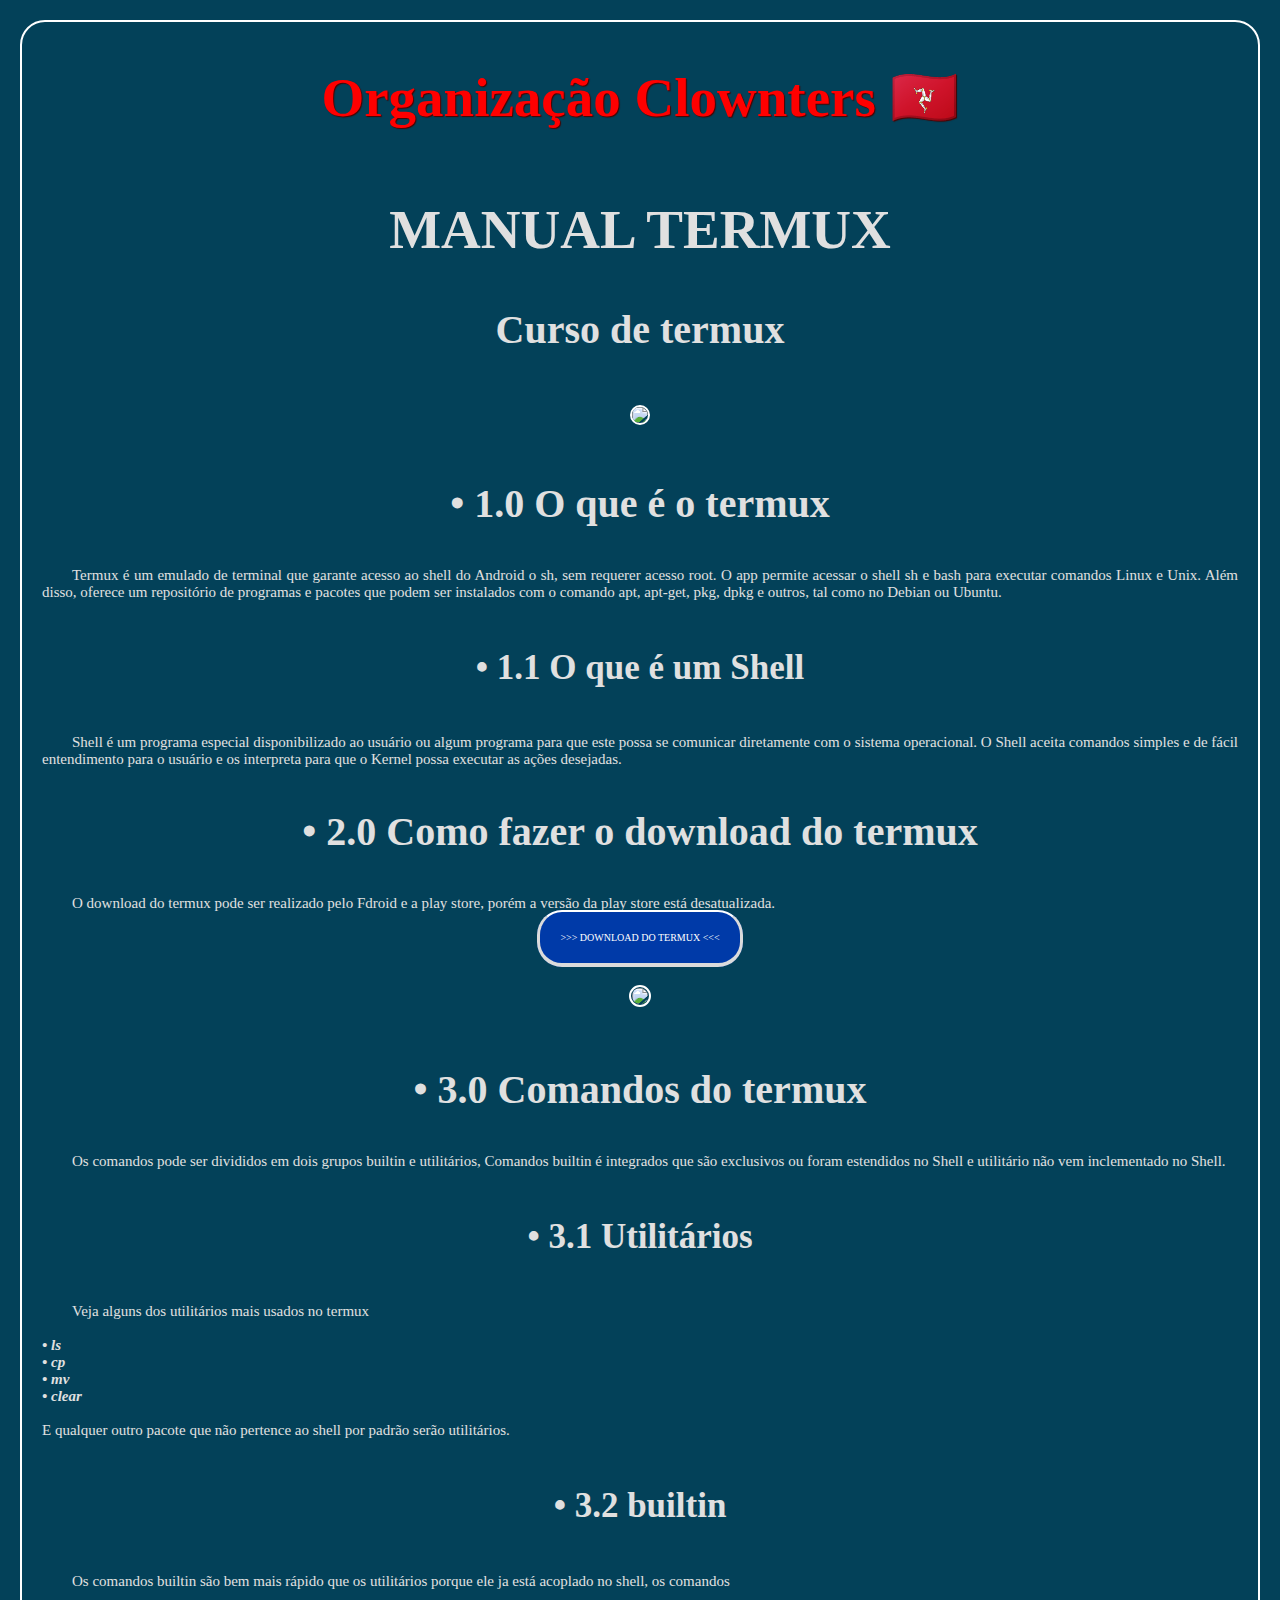
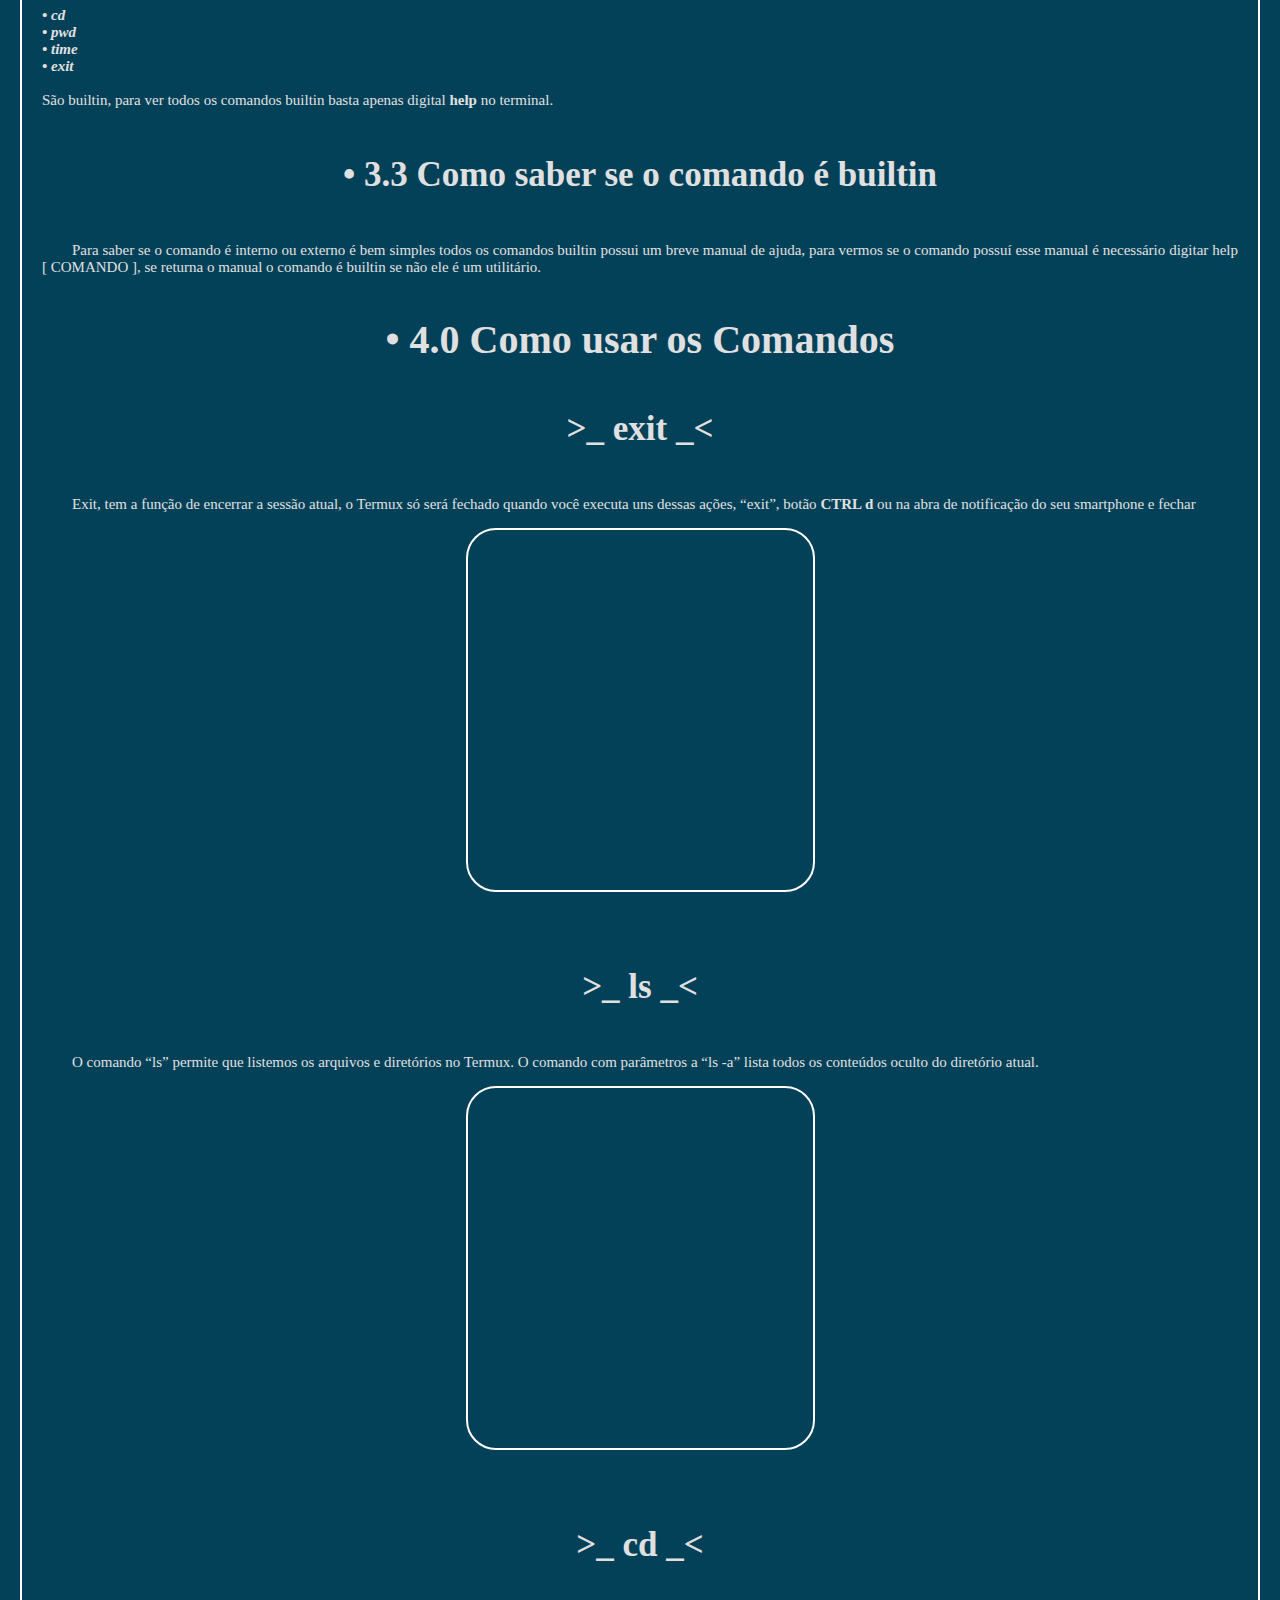
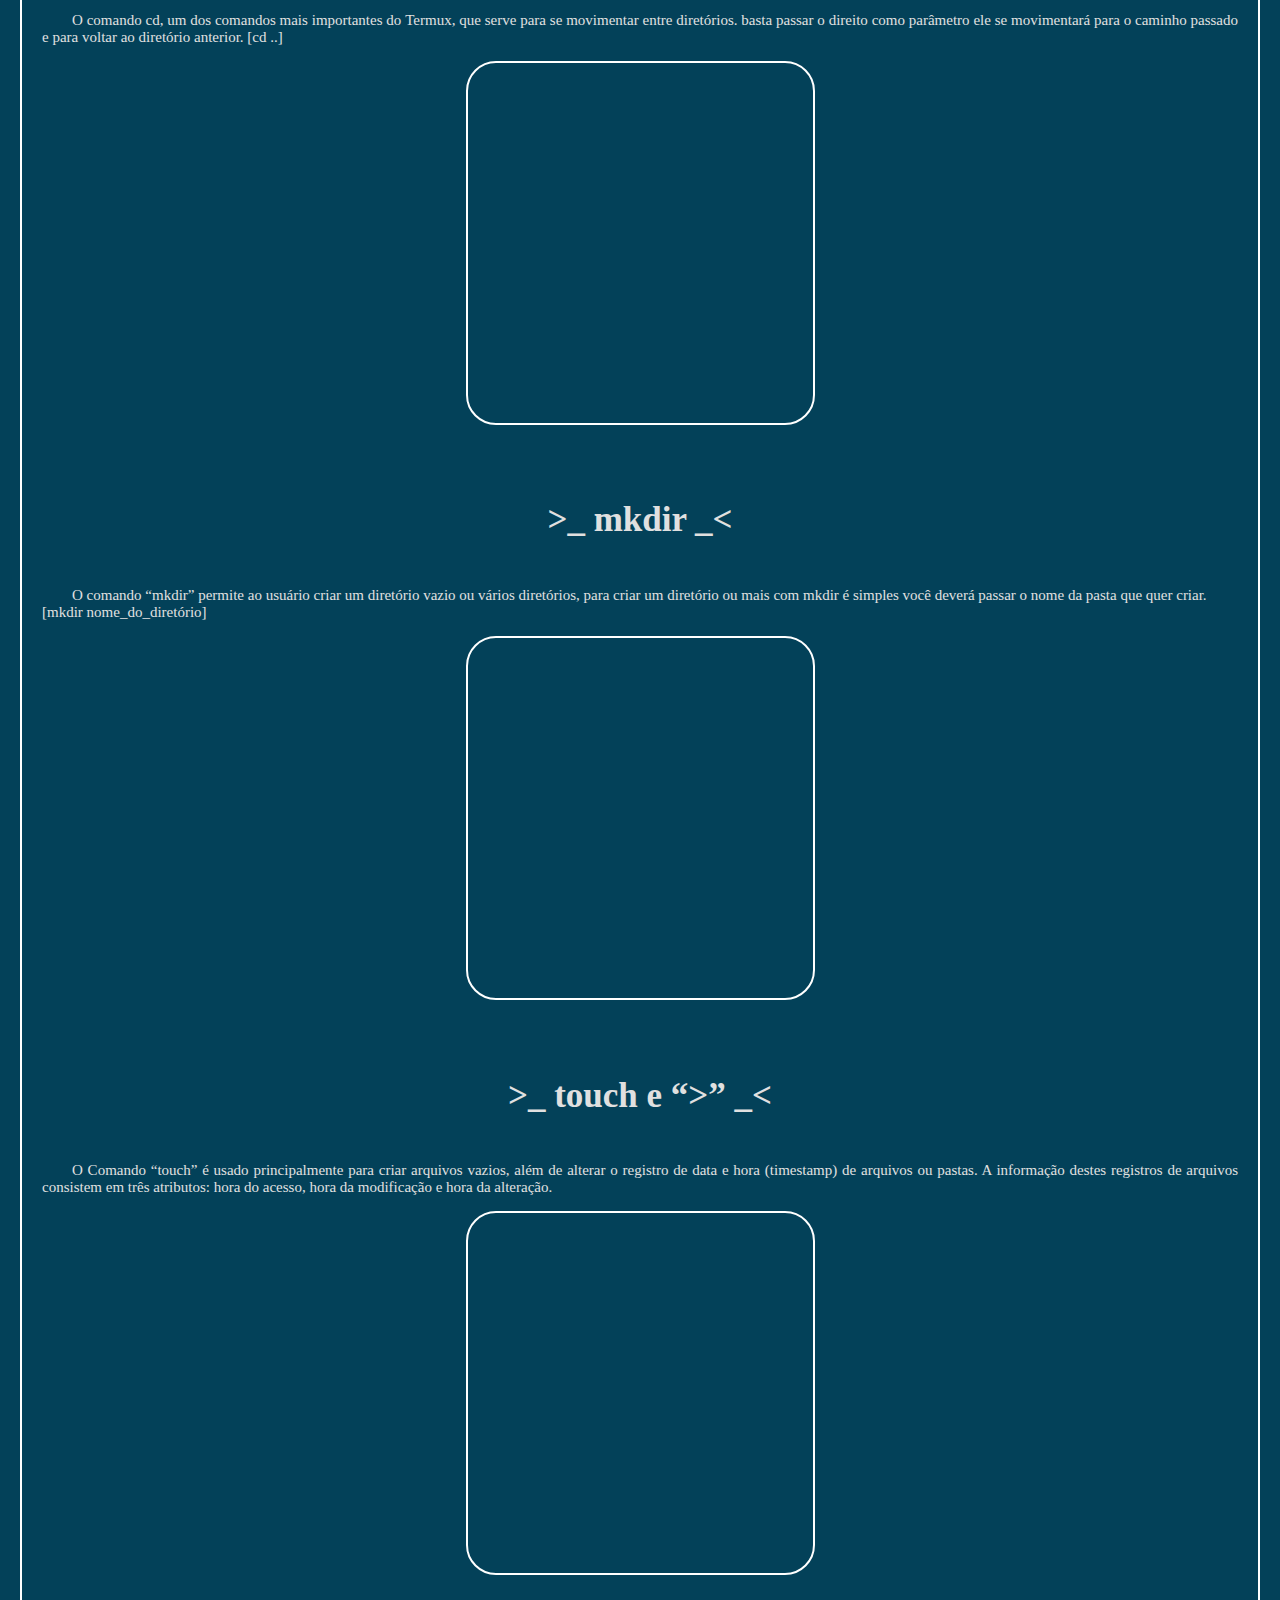
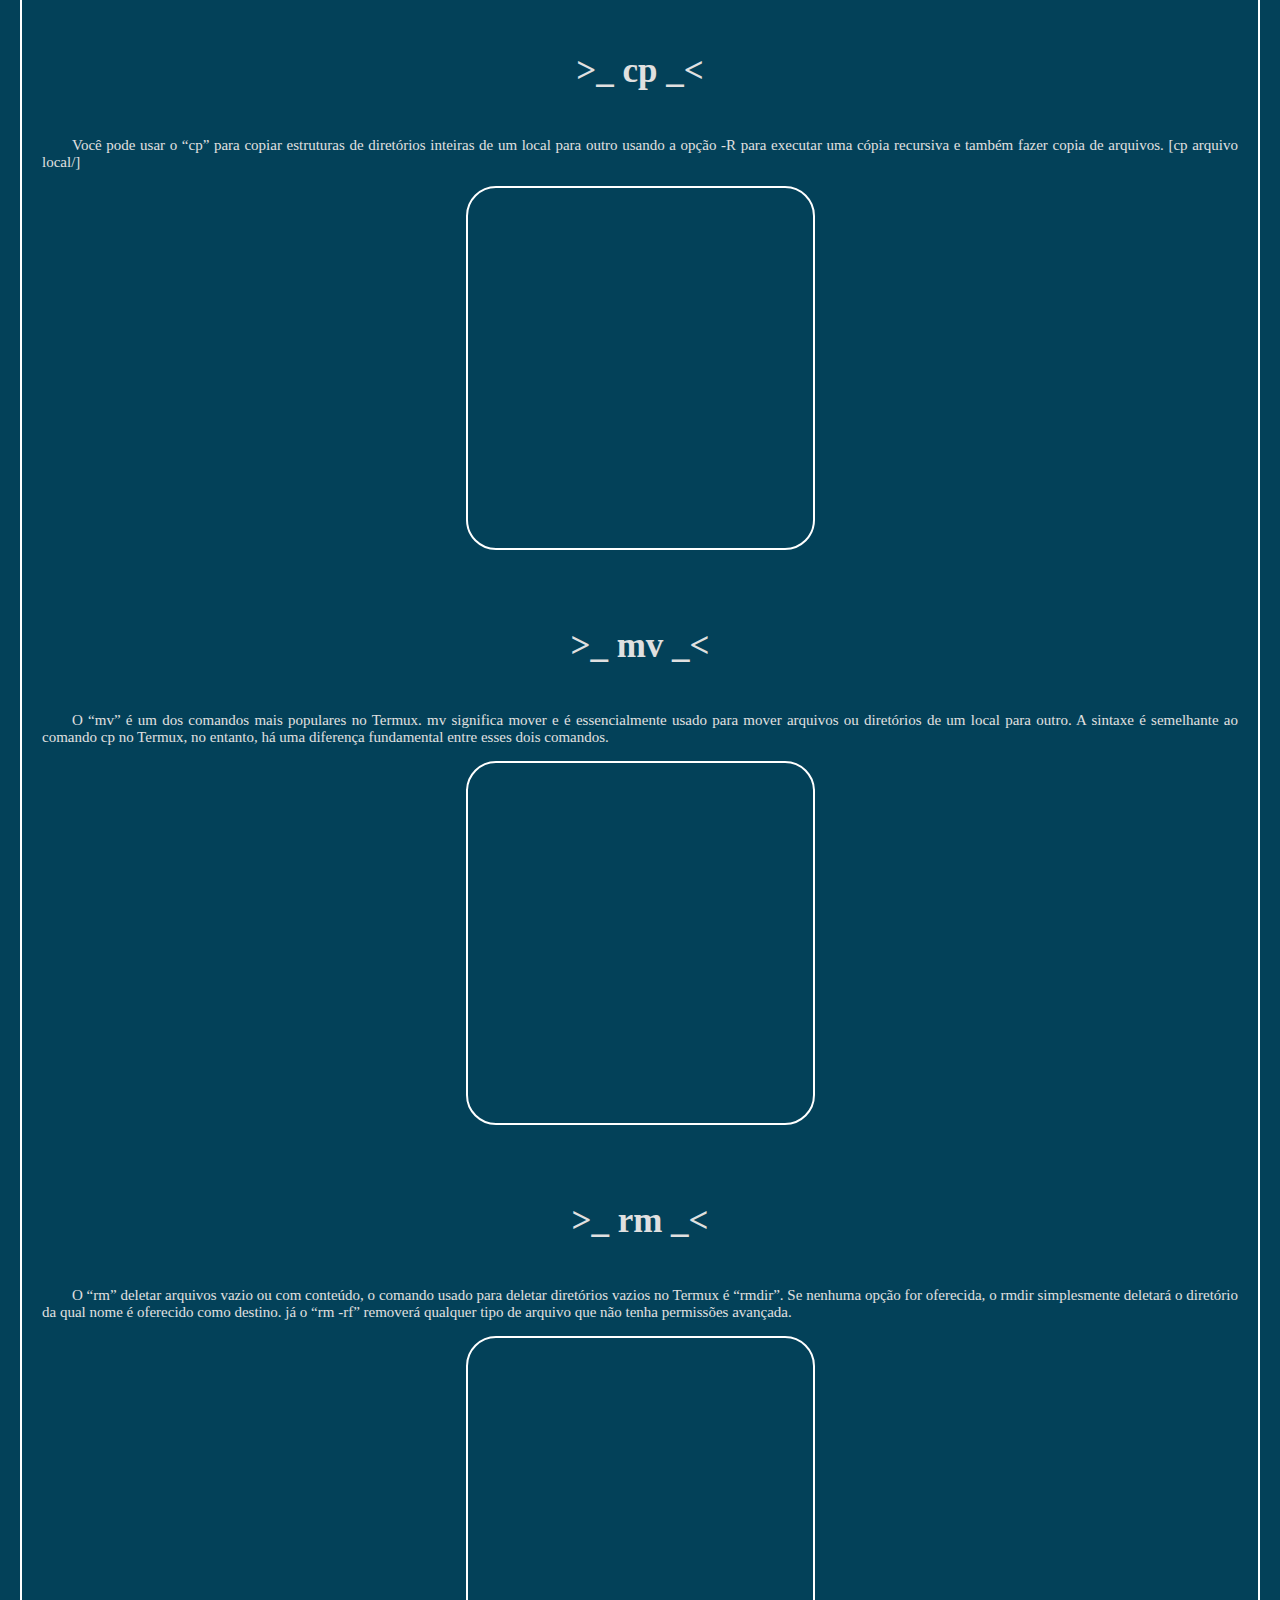
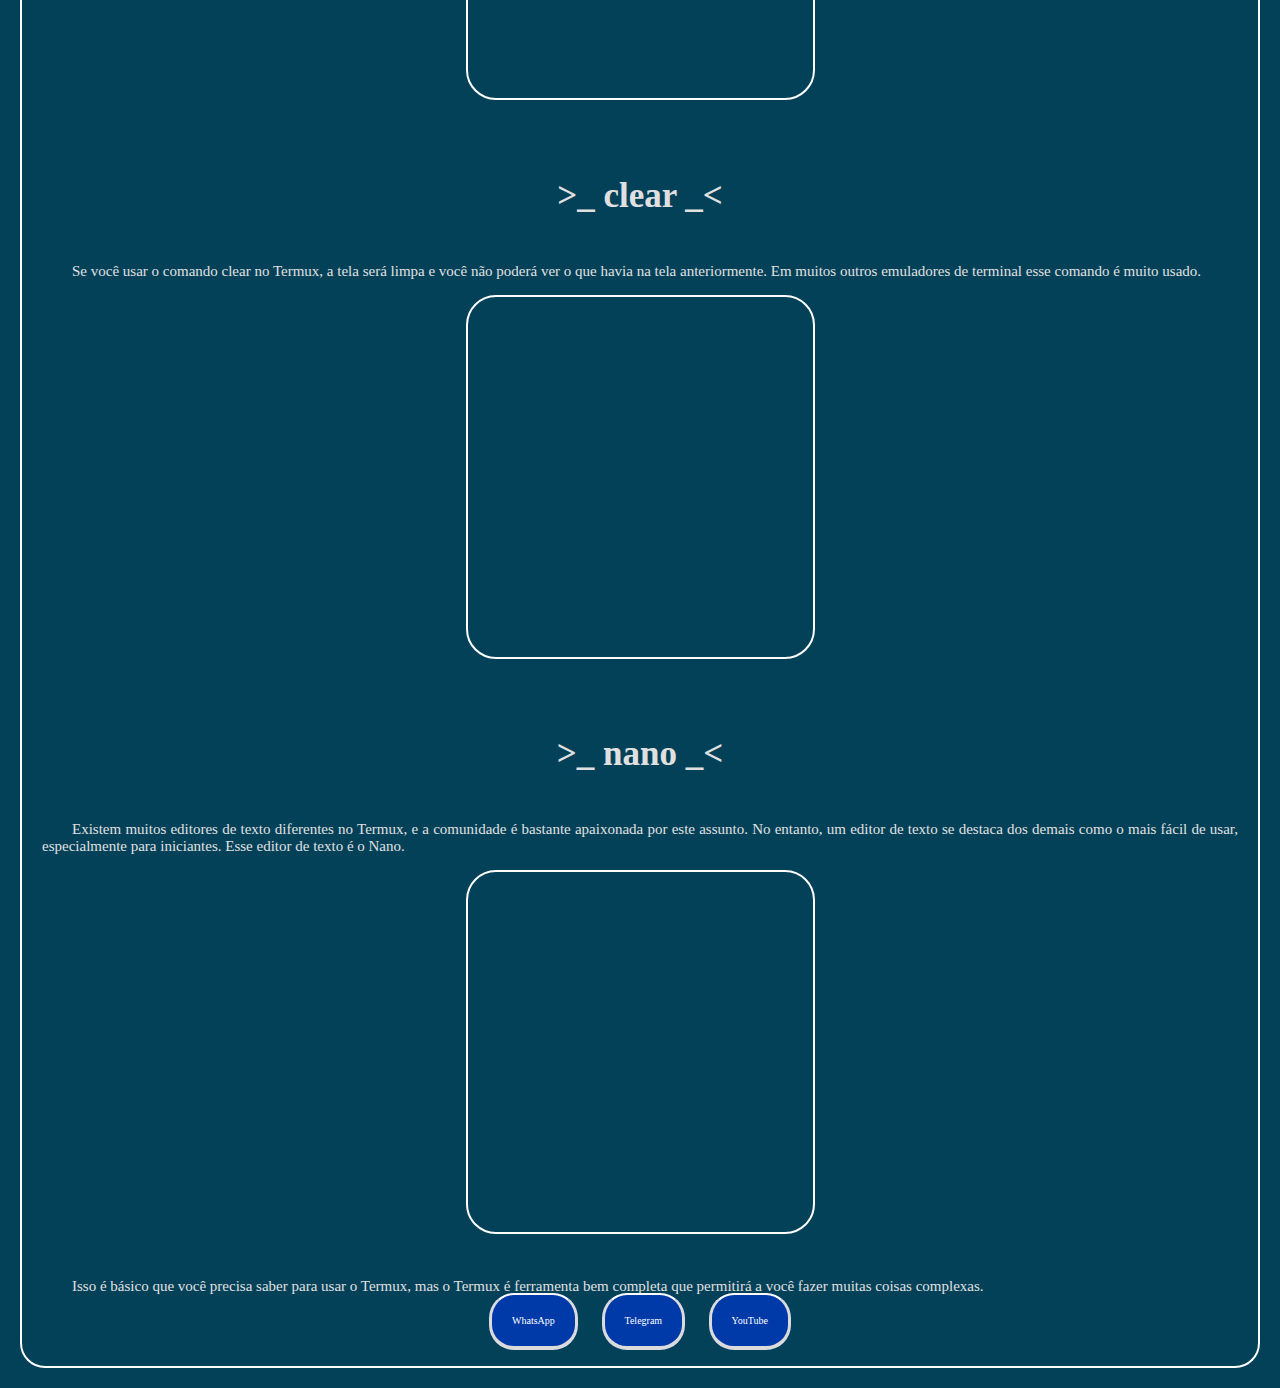
==== commit cd06f9d3: "Add files via upload" ====
--- a/index.html
+++ b/index.html
@@ -7,7 +7,6 @@
   <link rel="icon" href="https://raw.githubusercontent.com/mike90s15/cloud/main/Clownters/Imagens/termux.png">
 </head>
 <body>
-  <main>
   <header>
   <a class="link-clownters" target="_blank" href="https://mike90s15.github.io/Clownters">    
   <h1 class="clownters">Organização Clownters 🇮🇲</h1>
@@ -69,7 +68,7 @@
 Para saber se o comando é interno ou externo é bem simples todos os comandos builtin possui um breve manual de ajuda, para vermos se o comando possuí esse manual é necessário digitar help [ COMANDO ], se returna o manual o comando é builtin se não ele é um utilitário.
   </p>           
   <h3>• 4.0 Como usar os Comandos</h3>
-  <h4>&gt;_ exit</h4>
+  <h4>&gt;_ exit _&lt;</h4>
   <p> 
 Exit, tem a função de encerrar a sessão atual, o Termux só será fechado quando você executa uns dessas ações, “exit”, botão <b>CTRL d</b> ou na abra de notificação do seu smartphone e fechar
   </p>
@@ -77,7 +76,7 @@
   <iframe src="https://www.youtube.com/embed/sbD2jRDgAd0">
   </iframe>
   </div>
-  <h4>&gt;_ ls</h4>
+  <h4>&gt;_ ls _&lt;</h4>
   <p>
 O comando “ls” permite que listemos os arquivos e diretórios no Termux. O comando com parâmetros a “ls -a” lista todos os conteúdos oculto do diretório atual.
   </p>
@@ -85,7 +84,7 @@
     <iframe src="https://www.youtube.com/embed/i8jgGk08BRU">
     </iframe>
   </div>
-  <h4>&gt;_ cd</h4>   
+  <h4>&gt;_ cd _&lt;</h4>   
   <p>
 O comando cd, um dos comandos mais importantes do Termux, que serve para se movimentar entre diretórios. basta passar o direito como parâmetro ele se movimentará para o caminho passado e para voltar ao diretório anterior. [cd ..]
   </p>
@@ -93,7 +92,7 @@
     <iframe src="https://www.youtube.com/embed/tn7shy3LBYk">
     </iframe>
   </div>      
-  <h4>>_ mkdir</h4>
+  <h4>>_ mkdir _&lt;</h4>
   <p>
 O comando “mkdir” permite ao usuário criar um diretório vazio ou vários diretórios, para criar um diretório ou mais com mkdir é simples você deverá passar o nome da pasta que quer criar.</br>
 [mkdir nome_do_diretório]
@@ -102,7 +101,7 @@
     <iframe src="https://www.youtube.com/embed/svsNEoK8HLs">
     </iframe> 
   </div>      
-  <h4>>_ touch e <b>“>”</b></h4>
+  <h4>>_ touch e <b>“>” _&lt;</b></h4>
   <p>
 O Comando “touch” é usado principalmente para criar arquivos vazios, além de alterar o registro de data e hora (timestamp) de arquivos ou pastas. A informação destes registros de arquivos consistem em três atributos: hora do acesso, hora da modificação e hora da alteração.
   </p>
@@ -110,7 +109,7 @@
     <iframe src="https://www.youtube.com/embed/5eM38-RvLxM">
     </iframe>
   </div>
-  <h4>>_ cp</h4>
+  <h4>>_ cp _&lt;</h4>
   <p>
 Você pode usar o “cp” para copiar estruturas de diretórios inteiras de um local para outro usando a opção -R para executar uma cópia recursiva e também fazer copia de arquivos. [cp arquivo local/]
   </p>
@@ -118,7 +117,7 @@
     <iframe src="https://www.youtube.com/embed/cOi4aD8F4sA">
     </iframe>
   </div>     
-  <h4>>_ mv</h4>
+  <h4>>_ mv _&lt;</h4>
   <p>
 O “mv” é um dos comandos mais populares no Termux. mv significa mover e é essencialmente usado para mover arquivos ou diretórios de um local para outro. A sintaxe é semelhante ao comando cp no Termux, no entanto, há uma diferença fundamental entre esses dois comandos.
   </p>
@@ -126,7 +125,7 @@
     <iframe src="https://www.youtube.com/embed/YT3tJ-3dKfo">
     </iframe>  
   </div>    
-  <h4>>_ rm</h4>
+  <h4>>_ rm _&lt;</h4>
   <p>
 O “rm” deletar arquivos vazio ou com conteúdo,
 o comando usado para deletar diretórios vazios no Termux é “rmdir”. Se nenhuma opção for oferecida, o rmdir simplesmente deletará o diretório da qual nome é oferecido como destino. já o “rm -rf” removerá qualquer tipo de arquivo que não tenha permissões avançada.
@@ -135,7 +134,7 @@
     <iframe src="https://www.youtube.com/embed/PUJi4p88dw4">
     </iframe> 
   </div>     
-  <h4>>_ clear</h4>
+  <h4>>_ clear _&lt;</h4>
   <p>
 Se você usar o comando clear no Termux, a tela será limpa e você não poderá ver o que havia na tela anteriormente. Em muitos outros emuladores de terminal esse comando é muito usado.
   </p>
@@ -143,7 +142,7 @@
     <iframe src="https://www.youtube.com/embed/o-vaCGrdXI4">
     </iframe> 
   </div>     
-  <h4>>_ nano</h4>
+  <h4>>_ nano _&lt;</h4>
   <p>
 Existem muitos editores de texto diferentes no Termux, e a comunidade é bastante apaixonada por este assunto. No entanto, um editor de texto se destaca dos demais como o mais fácil de usar, especialmente para iniciantes. Esse editor de texto é o Nano.
   </p>
@@ -159,7 +158,6 @@
     <a class="botao" target="_blank" href="https://t.me/Clownters">Telegram</a>
     <a class="botao" target="_blank" href="https://youtube.com/c/CLOWNTERS1">YouTube</a><br>
   </div>
-  <br>
-  </main>         
+  <br>       
 </body>
 </html>
--- a/style.css
+++ b/style.css
@@ -12,19 +12,18 @@
 #325558
 #0F9CA6
 */
+main { max-width:800px; }
 @media only screen and (min-width:320px)
 {
   body
   {
     background:#034159;
-  }
-  main
-  {
-   color:#e0e0e0;
-   padding:20px;
-   margin:5px;
-   border:1px solid white;
-   border-radius:5px;
+    color:#e0e0e0;
+    padding:20px;
+    margin:30px;
+    border:1px solid white;
+    border-radius:15px;
+    text-align:center;
   }
   h1.clownters
   {
@@ -105,13 +104,9 @@
     text-align:center;
   }
 }
-
-
-
-
 @media only screen and (min-width:400px)
 {
-  main
+  body
   {
     margin:20px;
     border:2px solid white;
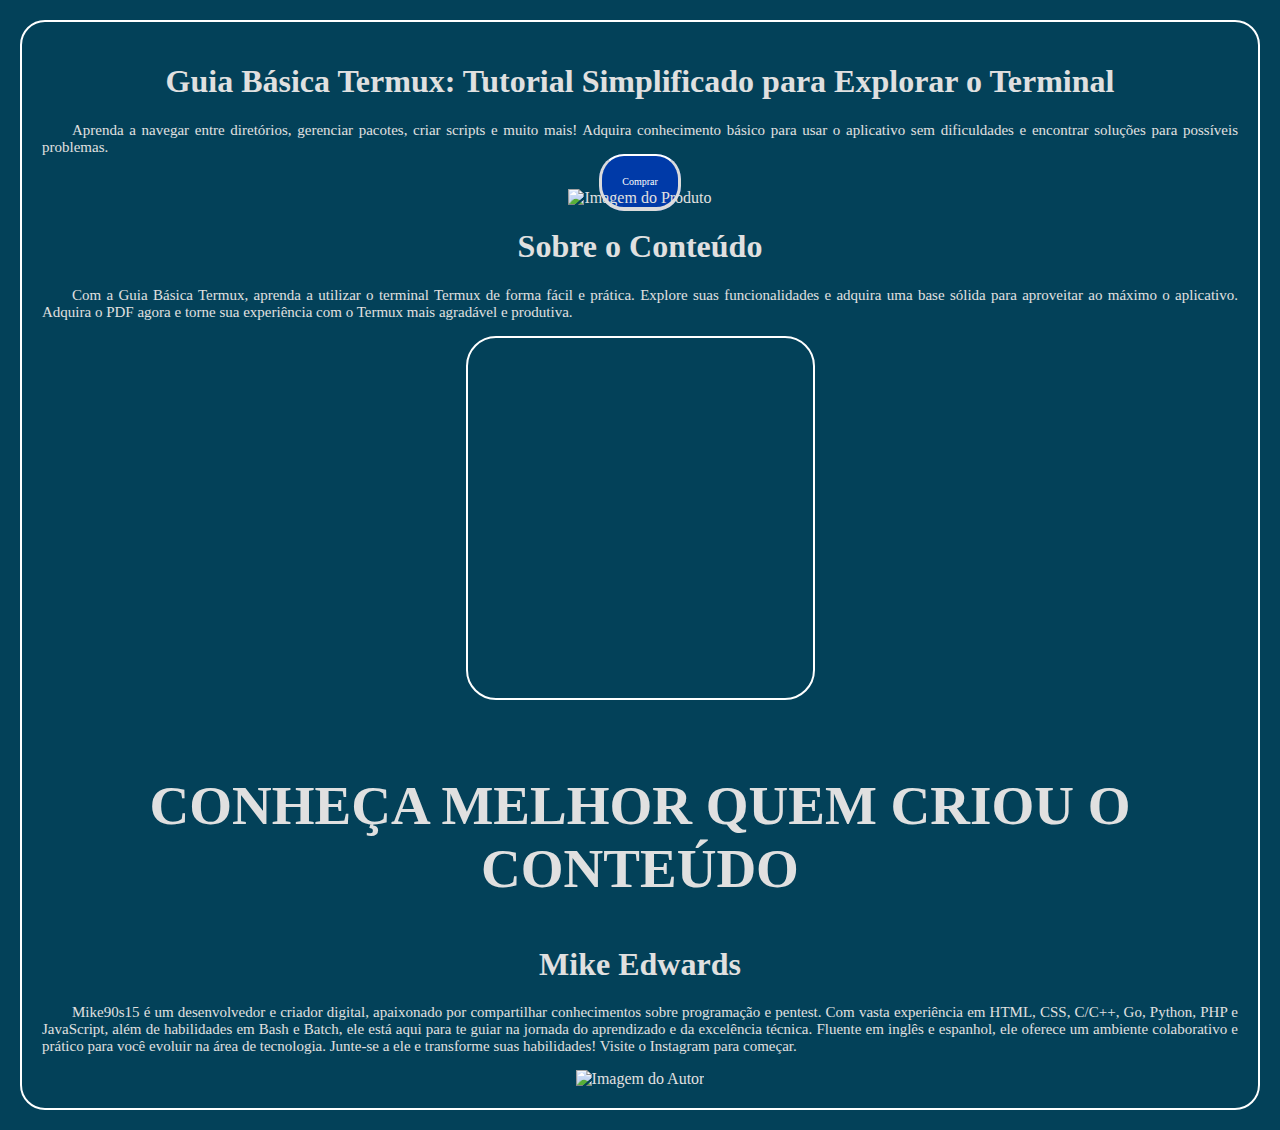
==== commit 5b3de224: "Update index.html" ====
--- a/index.html
+++ b/index.html
@@ -1,163 +1,44 @@
 <!DOCTYPE html>
-<html lang="pt-br">
-<head> 
+<html lang="pt-BR">
+<head>
   <meta charset="UTF-8">
-  <title>Clownters</title>
+  <meta name="viewport" content="width=device-width, initial-scale=1.0">
+  <title>Termux</title>
+  <link rel="shortcut icon" href="img/icone.png" type="image/x-icon">
   <link rel="stylesheet" href="style.css">
-  <link rel="icon" href="https://raw.githubusercontent.com/mike90s15/cloud/main/Clownters/Imagens/termux.png">
 </head>
 <body>
-  <header>
-  <a class="link-clownters" target="_blank" href="https://mike90s15.github.io/Clownters">    
-  <h1 class="clownters">Organização Clownters 🇮🇲</h1>
-  </a>
-  </header>
-  <hgroup>
-  <h2>MANUAL TERMUX<h2>
-  <h3>Curso de termux<h3>
-  <img class="imgg" src="https://raw.githubusercontent.com/mike90s15/cloud/main/Clownters/Imagens/termux.png">
-  </hgroup>
-  <h3>• 1.0 O que é o termux</h3>
-  <p>
-Termux é um emulado de terminal que garante acesso ao shell do Android o sh, sem requerer acesso root. O app permite acessar o shell sh e bash para executar comandos Linux e Unix. Além disso, oferece um repositório de programas e pacotes que podem ser instalados com o comando apt, apt-get, pkg, dpkg e outros, tal como no Debian ou Ubuntu.    				
-  </p>
-  <h4>• 1.1 O que é um Shell</h4>
-  <p>
-Shell é um programa especial disponibilizado ao usuário ou algum programa para que este possa se comunicar diretamente com o sistema operacional. O Shell aceita comandos simples e de fácil entendimento para o usuário e os interpreta para que o Kernel possa executar as ações desejadas.
-  </p>
-  <h3>• 2.0 Como fazer o download do termux</h3>
-  <p>
-O download do termux pode ser realizado pelo Fdroid e a play store, porém a versão da play store está desatualizada.<br>
-  </p>
-  <div class="center">
-    <a class="termux" href="https://f-droid.org/repo/com.termux_118.apk" target="_blank"> &gt;&gt;&gt; DOWNLOAD DO TERMUX &lt;&lt;&lt; </a><br/>  
-    <img class="log" src="https://raw.githubusercontent.com/mike90s15/cloud/main/Clownters/Imagens/termux_banner.png"/>
+  <div class="container">
+    <div class="section">
+      <div class="text-container">
+        <h1>Guia Básica Termux: Tutorial Simplificado para Explorar o Terminal</h1>
+        <p>Aprenda a navegar entre diretórios, gerenciar pacotes, criar scripts e muito mais! Adquira conhecimento básico para usar o aplicativo sem dificuldades e encontrar soluções para possíveis problemas.</p>
+        <a href="https://pay.hotmart.com/O93634466Q" class="button">Comprar</a>
+      </div>
+      <div class="image-container">
+        <img class="produto" src="img/capa.png" alt="Imagem do Produto">
+      </div>
+    </div>
+    <div class="section">
+      <div class="text-container">
+        <h1>Sobre o Conteúdo</h1>
+        <p>Com a Guia Básica Termux, aprenda a utilizar o terminal Termux de forma fácil e prática. Explore suas funcionalidades e adquira uma base sólida para aproveitar ao máximo o aplicativo. Adquira o PDF agora e torne sua experiência com o Termux mais agradável e produtiva.</p>
+      </div>
+      <div class="image-container">
+        <!-- edit iframe for real link -->
+        <iframe width="100%" height="290" src="https://www.youtube.com/embed/codigo-do-video" frameborder="0" allowfullscreen></iframe>
+      </div>
+    </div>
+    <div class="section">
+      <div class="text-container">
+        <h2>CONHEÇA MELHOR QUEM CRIOU O CONTEÚDO</h2>
+        <h1>Mike Edwards</h1>
+        <p>Mike90s15 é um desenvolvedor e criador digital, apaixonado por compartilhar conhecimentos sobre programação e pentest. Com vasta experiência em HTML, CSS, C/C++, Go, Python, PHP e JavaScript, além de habilidades em Bash e Batch, ele está aqui para te guiar na jornada do aprendizado e da excelência técnica. Fluente em inglês e espanhol, ele oferece um ambiente colaborativo e prático para você evoluir na área de tecnologia. Junte-se a ele e transforme suas habilidades! Visite o Instagram para começar.</p>
+      </div>
+      <div class="image-container">
+        <img class="dev" src="img/dev.jpeg" alt="Imagem do Autor">
+      </div>
+    </div>
   </div>
-  <h3>• 3.0 Comandos do termux</h3>
-  <p>
-Os comandos pode ser divididos em dois grupos builtin e utilitários, Comandos builtin é integrados que são exclusivos ou foram estendidos no Shell e utilitário não vem inclementado no Shell.
-  </p>
-  <h4>• 3.1 Utilitários</h4>
-  <p>
-Veja alguns dos utilitários mais usados no termux
-  <br>
-  <i><b><br> 
-• ls</br>
-• cp</br>
-• mv</br>
-• clear</br>
-  </b></i>
-  <br>
-E qualquer outro pacote que não pertence ao shell por padrão serão utilitários.
-  </p>
-  <h4> • 3.2 builtin</h4>
-  <p>
-Os comandos builtin são bem mais rápido que os utilitários porque ele ja está acoplado no shell, os comandos
-  <br>
-  <i><b></br>
-  • cd</br>
-  • pwd</br>
-  • time</br>
-  • exit</br>
-  </b></i>
-  <br>
-São builtin, para ver todos os comandos builtin basta apenas digital <b>help</b> no terminal.
-  </p>
-  <h4>• 3.3 Como saber se o comando é builtin</h4> 
-  <p>
-Para saber se o comando é interno ou externo é bem simples todos os comandos builtin possui um breve manual de ajuda, para vermos se o comando possuí esse manual é necessário digitar help [ COMANDO ], se returna o manual o comando é builtin se não ele é um utilitário.
-  </p>           
-  <h3>• 4.0 Como usar os Comandos</h3>
-  <h4>&gt;_ exit _&lt;</h4>
-  <p> 
-Exit, tem a função de encerrar a sessão atual, o Termux só será fechado quando você executa uns dessas ações, “exit”, botão <b>CTRL d</b> ou na abra de notificação do seu smartphone e fechar
-  </p>
-  <div class="center">
-  <iframe src="https://www.youtube.com/embed/sbD2jRDgAd0">
-  </iframe>
-  </div>
-  <h4>&gt;_ ls _&lt;</h4>
-  <p>
-O comando “ls” permite que listemos os arquivos e diretórios no Termux. O comando com parâmetros a “ls -a” lista todos os conteúdos oculto do diretório atual.
-  </p>
-  <div class="center">
-    <iframe src="https://www.youtube.com/embed/i8jgGk08BRU">
-    </iframe>
-  </div>
-  <h4>&gt;_ cd _&lt;</h4>   
-  <p>
-O comando cd, um dos comandos mais importantes do Termux, que serve para se movimentar entre diretórios. basta passar o direito como parâmetro ele se movimentará para o caminho passado e para voltar ao diretório anterior. [cd ..]
-  </p>
-  <div class="center"> 
-    <iframe src="https://www.youtube.com/embed/tn7shy3LBYk">
-    </iframe>
-  </div>      
-  <h4>>_ mkdir _&lt;</h4>
-  <p>
-O comando “mkdir” permite ao usuário criar um diretório vazio ou vários diretórios, para criar um diretório ou mais com mkdir é simples você deverá passar o nome da pasta que quer criar.</br>
-[mkdir nome_do_diretório]
-  </p>
-  <div class="center">
-    <iframe src="https://www.youtube.com/embed/svsNEoK8HLs">
-    </iframe> 
-  </div>      
-  <h4>>_ touch e <b>“>” _&lt;</b></h4>
-  <p>
-O Comando “touch” é usado principalmente para criar arquivos vazios, além de alterar o registro de data e hora (timestamp) de arquivos ou pastas. A informação destes registros de arquivos consistem em três atributos: hora do acesso, hora da modificação e hora da alteração.
-  </p>
-  <div class="center">
-    <iframe src="https://www.youtube.com/embed/5eM38-RvLxM">
-    </iframe>
-  </div>
-  <h4>>_ cp _&lt;</h4>
-  <p>
-Você pode usar o “cp” para copiar estruturas de diretórios inteiras de um local para outro usando a opção -R para executar uma cópia recursiva e também fazer copia de arquivos. [cp arquivo local/]
-  </p>
-  <div class="center">
-    <iframe src="https://www.youtube.com/embed/cOi4aD8F4sA">
-    </iframe>
-  </div>     
-  <h4>>_ mv _&lt;</h4>
-  <p>
-O “mv” é um dos comandos mais populares no Termux. mv significa mover e é essencialmente usado para mover arquivos ou diretórios de um local para outro. A sintaxe é semelhante ao comando cp no Termux, no entanto, há uma diferença fundamental entre esses dois comandos.
-  </p>
-  <div class="center">
-    <iframe src="https://www.youtube.com/embed/YT3tJ-3dKfo">
-    </iframe>  
-  </div>    
-  <h4>>_ rm _&lt;</h4>
-  <p>
-O “rm” deletar arquivos vazio ou com conteúdo,
-o comando usado para deletar diretórios vazios no Termux é “rmdir”. Se nenhuma opção for oferecida, o rmdir simplesmente deletará o diretório da qual nome é oferecido como destino. já o “rm -rf” removerá qualquer tipo de arquivo que não tenha permissões avançada.
-  </p>
-  <div class="center">
-    <iframe src="https://www.youtube.com/embed/PUJi4p88dw4">
-    </iframe> 
-  </div>     
-  <h4>>_ clear _&lt;</h4>
-  <p>
-Se você usar o comando clear no Termux, a tela será limpa e você não poderá ver o que havia na tela anteriormente. Em muitos outros emuladores de terminal esse comando é muito usado.
-  </p>
-  <div class="center">
-    <iframe src="https://www.youtube.com/embed/o-vaCGrdXI4">
-    </iframe> 
-  </div>     
-  <h4>>_ nano _&lt;</h4>
-  <p>
-Existem muitos editores de texto diferentes no Termux, e a comunidade é bastante apaixonada por este assunto. No entanto, um editor de texto se destaca dos demais como o mais fácil de usar, especialmente para iniciantes. Esse editor de texto é o Nano.
-  </p>
-  <div class="center">
-    <iframe src="https://www.youtube.com/embed/gthswAuGGQE">
-    </iframe>  
-  </div> 
-  <p>
-Isso é básico que você precisa saber para usar o Termux, mas o Termux é ferramenta bem completa que permitirá a você fazer muitas coisas complexas.
-  </p> 
-  <div class="center">  
-    <a class="botao" target="_blank" href="https://chat.whatsapp.com/HCavGIY9pR35BRZjoLoFGP">WhatsApp</a>
-    <a class="botao" target="_blank" href="https://t.me/Clownters">Telegram</a>
-    <a class="botao" target="_blank" href="https://youtube.com/c/CLOWNTERS1">YouTube</a><br>
-  </div>
-  <br>       
 </body>
 </html>
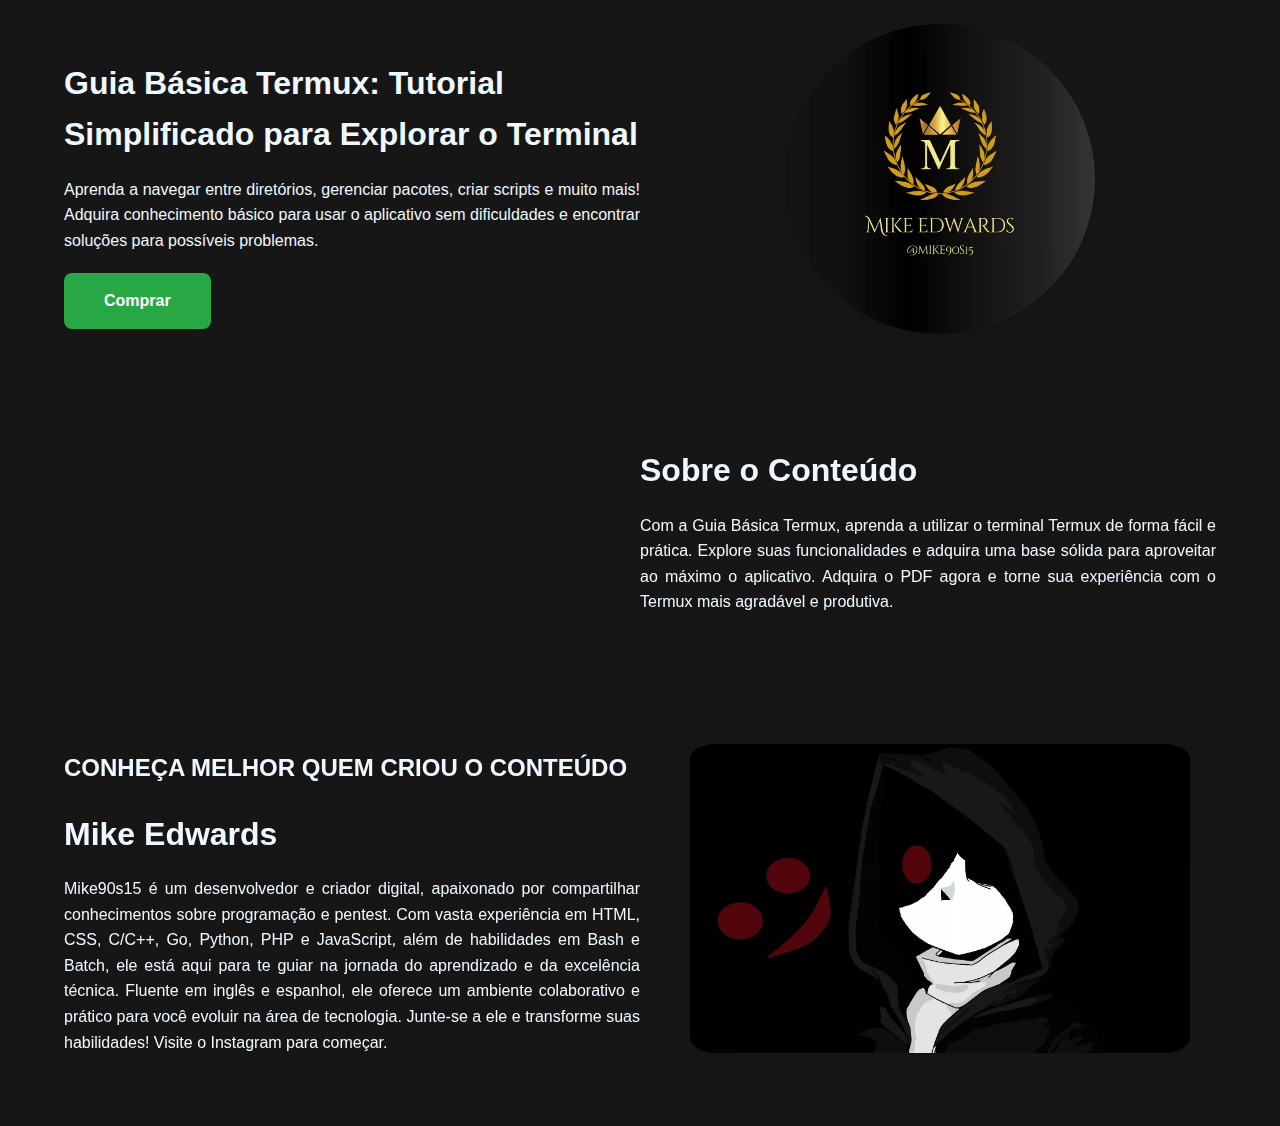
==== commit 582435c0: "Update index.html" ====
--- a/index.html
+++ b/index.html
@@ -3,6 +3,9 @@
 <head>
   <meta charset="UTF-8">
   <meta name="viewport" content="width=device-width, initial-scale=1.0">
+  <meta property="og:image" content="https://user-images.githubusercontent.com/82988362/155765750-726aea6a-7df4-4696-b673-209e22591079.png">
+  <meta property="og:image:width" content="1200">
+  <meta property="og:image:height" content="630">
   <title>Termux</title>
   <link rel="shortcut icon" href="img/icone.png" type="image/x-icon">
   <link rel="stylesheet" href="style.css">
--- a/style.css
+++ b/style.css
@@ -1,179 +1,122 @@
-/*
-#bebebecores
-#DBDBDB
-#86898A
-#1C1F20 /fundo
-#86898A
-#D0D0D0
-    ;;;;
-#085459
-#8BECF2
-#14CCD9
-#325558
-#0F9CA6
-*/
-main { max-width:800px; }
-@media only screen and (min-width:320px)
-{
-  body
-  {
-    background:#034159;
-    color:#e0e0e0;
-    padding:20px;
-    margin:30px;
-    border:1px solid white;
-    border-radius:15px;
-    text-align:center;
-  }
-  h1.clownters
-  {
-    font-size:21px;
-    text-align:center;
-    margin:0px;
-  }
-  img.imgg
-  {
-    height:130px;
-    border-radius:5px;
-    border:1px solid white;
-    margin:0px 0px 5px 0px;
-  }
-  img.log
-  {
-    height:301px; 
-    border-radius:10px;
-    border:1px solid white;
-    margin:20px 25% 15px 25%;
-  }
-  a
-  { 
-    background-color:#003aa8;
-    color:white;
-    text-decoration:none;
-    border:1px solid white;
-    border-left:2px solid #dbdbdb;
-    border-right:2px solid #dbdbdb;
-    border-bottom:3px solid #dbdbdb;
-    border-radius:12px;
-    margin-left:6%;
-    padding:10px;
-    font-size:10px;
-  }
-  a:hover { border:1px solid white; }   
-  a.link-clownters
-  {
-    color:red;
-    text-shadow:1px 1px 1px #490300;
-    text-decoration:none;
-    font-size:20px;
-    text-align:center;
-    padding:0px;
-    border:none;
-  }
-  a.link-clownters:hover
-  {
-    color:white;
-    text-decoration:none;
-    font-size:20px;
-    text-align:center;
-    margin:0px;
-    padding:0px;
-    border:none;
-  }
-  a.botao
-  {
-    margin:5px;
-    margin-top:15px;
-  }
-  iframe
-  {
-    height:160px;
-    width:145px;
-    margin-top:0px;
-    margin-bottom:25px;
-    border:1px solid white;
-    border-radius:15px;    
-  }  
-  p
-  {
-   text-align:justify;
-   text-indent:2ch;
-  }  
-  div.center
-  {
-    text-align:center;
-  }
-}
-@media only screen and (min-width:400px)
-{
-  body
-  {
-    margin:20px;
-    border:2px solid white;
-    border-radius:25px;
-  }
-  h1.clownters
-  {
-    font-size:55px;
-    text-align:center;
-  }
-  h2
-  {
-    font-size:55px;
-  }
-  h3   
-  {
-    font-size:40px;   
-  }
-  h4  
-  {
-    font-size:35px;   
-  }
-  img.imgg
-  {
-    height:330px;
-    border-radius:25px;
-    border:2px solid white;
-    margin:0px 0px 5px 0px;
-  }
-   img.log
-  {
-    height:670px; 
-    border-radius:25px;
-    border:2px solid white;
-    margin-top:40px;
-    margin-bottom:15px;
-    padding:1px;
-  }
-  a
-  {
-    font-size:10px;
-    border-radius:25px;
-    border:2px solid white;
-    border-left:3px solid #dbdbdb;
-    border-right:3px solid #dbdbdb;
-    border-bottom:4px solid #dbdbdb;
-    padding:20px;  
-    margin-top:20px;
-    margin-bottom:20px;
-    margin-right:6%;
-  }
-  a:hover
-  { 
-    border:2px solid white;
-    padding:21px;
-  }
-  iframe
-  {
-    height:360px;
-    width:345px;
-    border:2px solid white;
-    border-radius:30px;
-  }
-  p { font-size:15px; text-indent:4ch;}
-  a.botao
-  {
-    margin:10px;
-    font-size:10px;
-  }
-}
+    body {
+      font-family: 'Helvetica Neue', Arial, sans-serif;
+      margin: 0;
+      padding: 0;
+      box-sizing: border-box;
+      background-color: #161616;
+      color: aliceblue;
+      line-height: 1.6;
+    }
+    .container {
+      max-width: 1200px;
+      margin: 0 auto;
+      padding: 12px;
+    }
+    .section {
+      display: flex;
+      flex-wrap: wrap;
+      justify-content: space-between;
+      align-items: center;
+      margin-bottom: 15px;
+      background: #161616;
+      border-radius: 8px;
+      box-shadow: 0 4px 8px rgba(0, 0, 0, 0.1);
+      padding: 12px;
+    }
+    .section:nth-child(even) {
+      flex-direction: row-reverse;
+    }
+    .text-container {
+      flex: 1;
+      padding: 12px;
+      text-align: left;
+    }
+    .image-container {
+      flex: 1;
+      text-align: center;
+    }
+    img.produto {
+      max-width: 310px;
+      height: auto;
+      border-radius: 50%;
+      box-shadow: 0 2px 5px rgba(0,0,0,0.1);
+    }
+    img.dev {
+      max-width:500px;
+      max-height:500px;
+      height: auto;
+      border-radius: 5%;
+      box-shadow: 0 2px 5px rgba(0,0,0,0.1);
+    }
+    .button {
+      display: inline-block;
+      padding: 15px 40px;
+      background-color: #28a745;
+      color: #fff;
+      text-decoration: none;
+      border-radius: 8px;
+      transition: background-color 0.3s, transform 0.3s;
+      font-weight: bold;
+    }
+    .button:hover {
+      background-color: #218838;
+      transform: scale(1.05);
+    }
+    h1, h2 {
+      margin-bottom: 10px;
+    }
+    p {
+      margin-bottom: 20px;
+      text-align: justify;
+    }
+    @media screen and (max-width: 1200px) {
+      h1 {
+        font-size: 1.5em;
+      }
+      h2 {
+        font-size: 1em;
+      }
+    }
+    @media screen and (max-width: 768px) {
+      .section {
+        flex-direction: column;
+        text-align: center;
+      }
+      .section:nth-child(1) {
+        flex-direction: column-reverse;
+      }
+      .section:nth-child(even) {
+        flex-direction: column;
+      }
+      .text-container, .image-container {
+        flex: none;
+        width: 100%;
+      }
+      img.produto, img.dev {
+        max-width: 100%;
+      }
+      img.produto {
+        max-width: 45%;
+        border-radius:12px;
+      }
+      h1 {
+        font-size: 1.8em;
+      }
+      h2 {
+        font-size: 1.3em;
+      }
+      h1, h2, p {
+        padding-right: 15px;
+      }
+    }
+    @media screen and (max-width: 480px) {
+      h1 {
+        font-size: 1em;
+      }
+      h2 {
+        font-size: 0.7em;
+      }
+      h1, h2, p {
+        padding-right: 15px;
+      }
+    }
